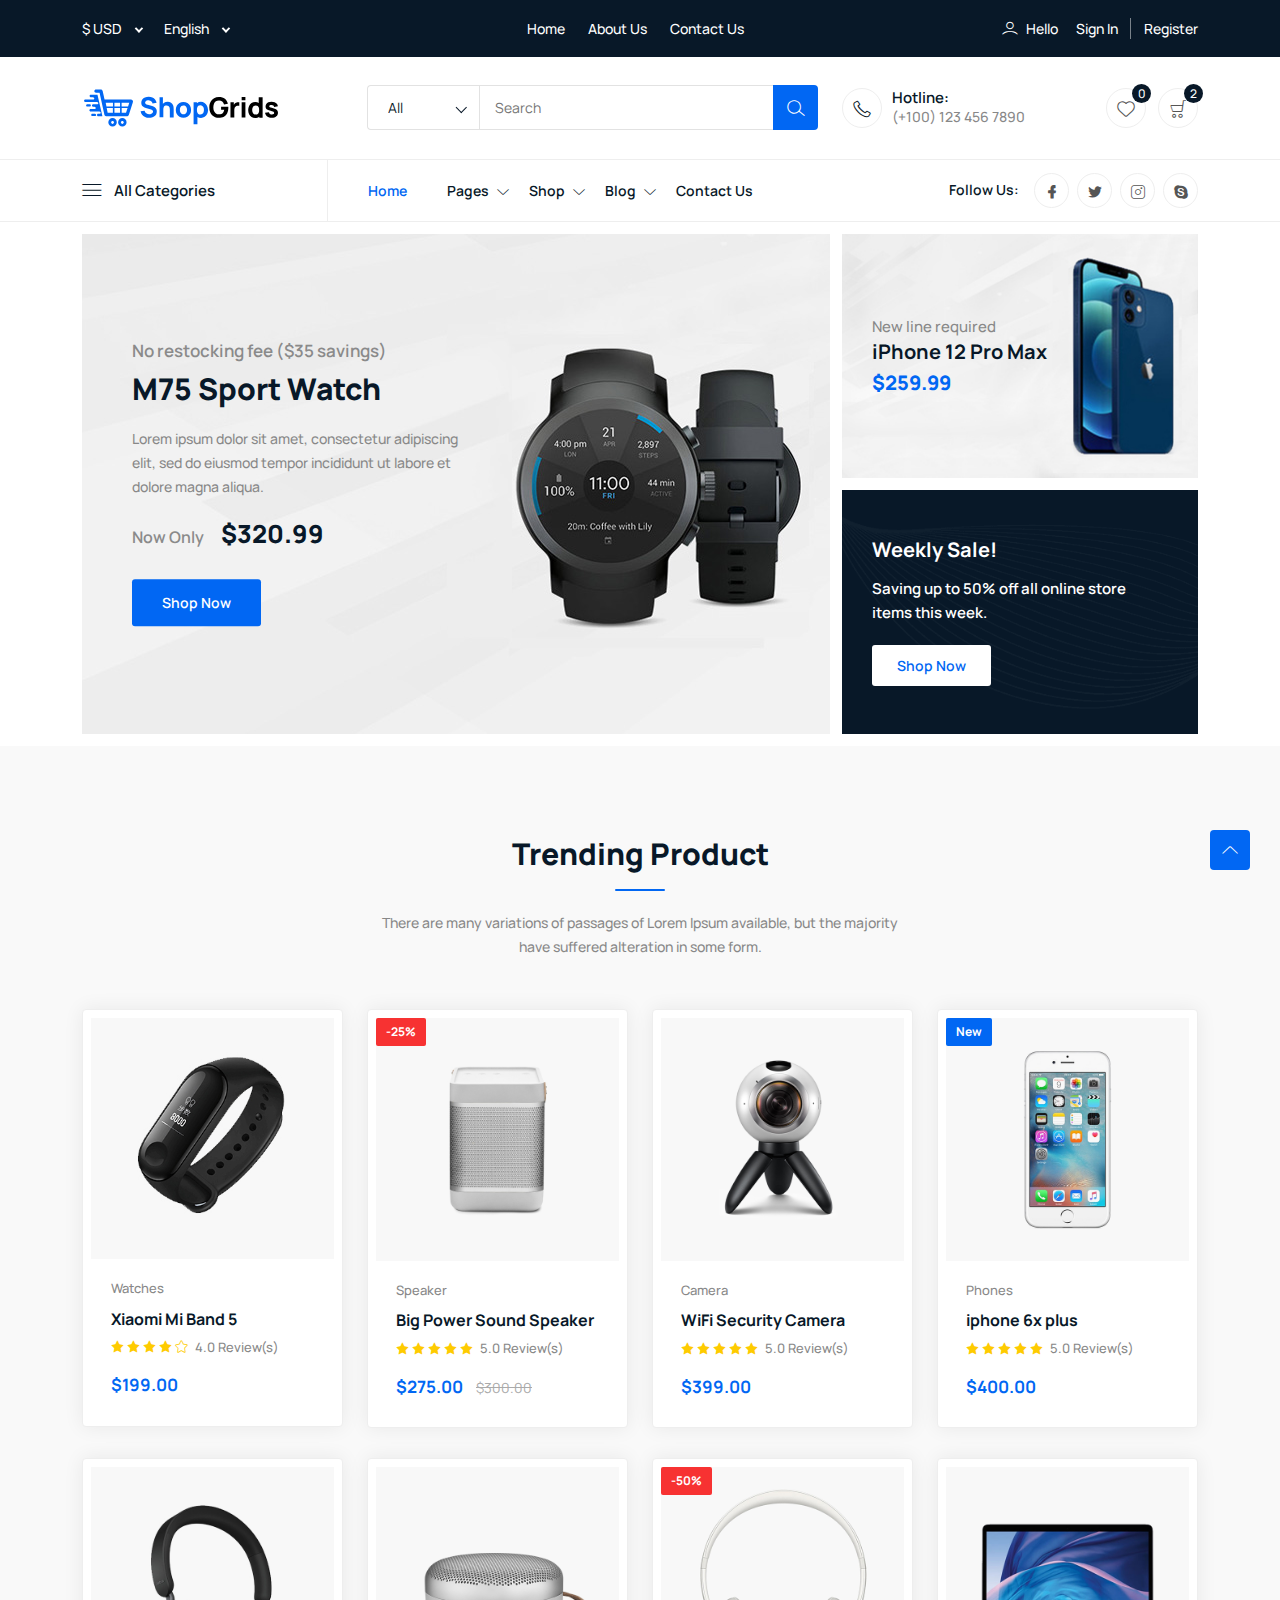
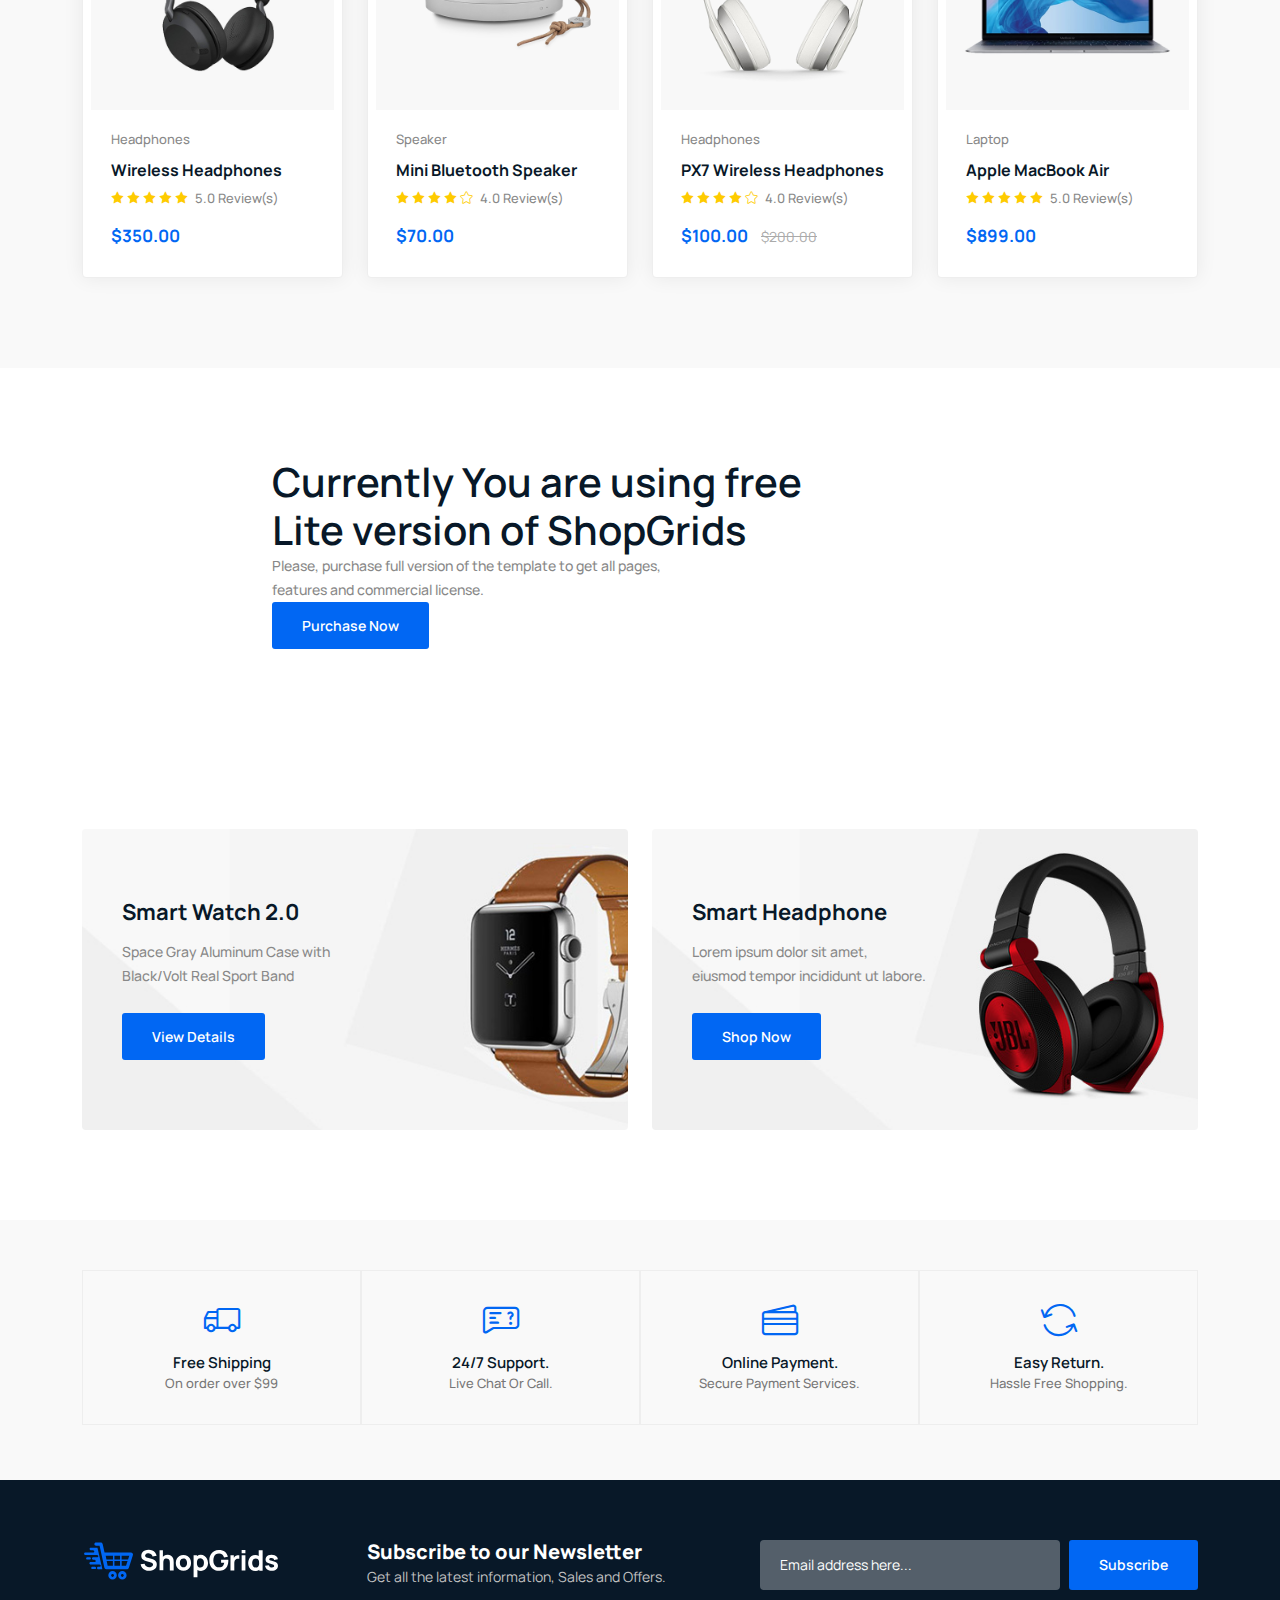
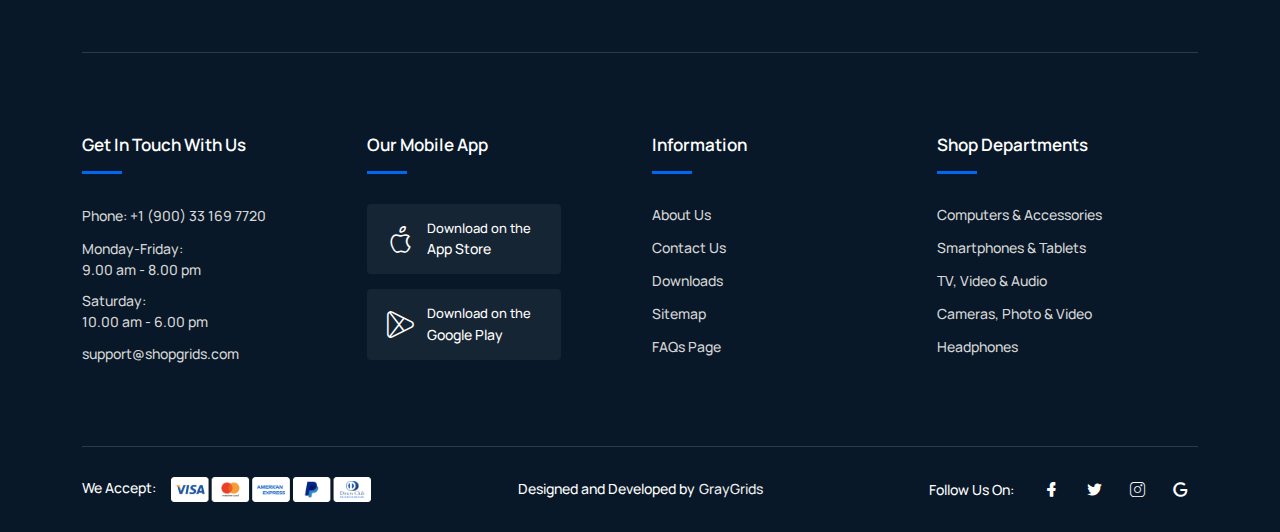
==== index.html @ 38d65729 "Initial commit" ====
<!DOCTYPE html>
<html class="no-js" lang="zxx">

<head>
    <meta charset="utf-8" />
    <meta http-equiv="x-ua-compatible" content="ie=edge" />
    <title>ShopGrids - Bootstrap 5 eCommerce HTML Template.</title>
    <meta name="description" content="" />
    <meta name="viewport" content="width=device-width, initial-scale=1" />
    <link rel="shortcut icon" type="image/x-icon" href="assets/images/favicon.svg" />

    <!-- ========================= CSS here ========================= -->
    <link rel="stylesheet" href="assets/css/bootstrap.min.css" />
    <link rel="stylesheet" href="assets/css/LineIcons.3.0.css" />
    <link rel="stylesheet" href="assets/css/tiny-slider.css" />
    <link rel="stylesheet" href="assets/css/glightbox.min.css" />
    <link rel="stylesheet" href="assets/css/main.css" />

</head>

<body>
    <!--[if lte IE 9]>
      <p class="browserupgrade">
        You are using an <strong>outdated</strong> browser. Please
        <a href="https://browsehappy.com/">upgrade your browser</a> to improve
        your experience and security.
      </p>
    <![endif]-->

    <!-- Preloader -->
    <div class="preloader">
        <div class="preloader-inner">
            <div class="preloader-icon">
                <span></span>
                <span></span>
            </div>
        </div>
    </div>
    <!-- /End Preloader -->

    <!-- Start Header Area -->
    <header class="header navbar-area">
        <!-- Start Topbar -->
        <div class="topbar">
            <div class="container">
                <div class="row align-items-center">
                    <div class="col-lg-4 col-md-4 col-12">
                        <div class="top-left">
                            <ul class="menu-top-link">
                                <li>
                                    <div class="select-position">
                                        <select id="select4">
                                            <option value="0" selected>$ USD</option>
                                            <option value="1">€ EURO</option>
                                            <option value="2">$ CAD</option>
                                            <option value="3">₹ INR</option>
                                            <option value="4">¥ CNY</option>
                                            <option value="5">৳ BDT</option>
                                        </select>
                                    </div>
                                </li>
                                <li>
                                    <div class="select-position">
                                        <select id="select5">
                                            <option value="0" selected>English</option>
                                            <option value="1">Español</option>
                                            <option value="2">Filipino</option>
                                            <option value="3">Français</option>
                                            <option value="4">العربية</option>
                                            <option value="5">हिन्दी</option>
                                            <option value="6">বাংলা</option>
                                        </select>
                                    </div>
                                </li>
                            </ul>
                        </div>
                    </div>
                    <div class="col-lg-4 col-md-4 col-12">
                        <div class="top-middle">
                            <ul class="useful-links">
                                <li><a href="index.html">Home</a></li>
                                <li><a href="about-us.html">About Us</a></li>
                                <li><a href="contact.html">Contact Us</a></li>
                            </ul>
                        </div>
                    </div>
                    <div class="col-lg-4 col-md-4 col-12">
                        <div class="top-end">
                            <div class="user">
                                <i class="lni lni-user"></i>
                                Hello
                            </div>
                            <ul class="user-login">
                                <li>
                                    <a href="login.html">Sign In</a>
                                </li>
                                <li>
                                    <a href="register.html">Register</a>
                                </li>
                            </ul>
                        </div>
                    </div>
                </div>
            </div>
        </div>
        <!-- End Topbar -->
        <!-- Start Header Middle -->
        <div class="header-middle">
            <div class="container">
                <div class="row align-items-center">
                    <div class="col-lg-3 col-md-3 col-7">
                        <!-- Start Header Logo -->
                        <a class="navbar-brand" href="index.html">
                            <img src="assets/images/logo/logo.svg" alt="Logo">
                        </a>
                        <!-- End Header Logo -->
                    </div>
                    <div class="col-lg-5 col-md-7 d-xs-none">
                        <!-- Start Main Menu Search -->
                        <div class="main-menu-search">
                            <!-- navbar search start -->
                            <div class="navbar-search search-style-5">
                                <div class="search-select">
                                    <div class="select-position">
                                        <select id="select1">
                                            <option selected>All</option>
                                            <option value="1">option 01</option>
                                            <option value="2">option 02</option>
                                            <option value="3">option 03</option>
                                            <option value="4">option 04</option>
                                            <option value="5">option 05</option>
                                        </select>
                                    </div>
                                </div>
                                <div class="search-input">
                                    <input type="text" placeholder="Search">
                                </div>
                                <div class="search-btn">
                                    <button><i class="lni lni-search-alt"></i></button>
                                </div>
                            </div>
                            <!-- navbar search Ends -->
                        </div>
                        <!-- End Main Menu Search -->
                    </div>
                    <div class="col-lg-4 col-md-2 col-5">
                        <div class="middle-right-area">
                            <div class="nav-hotline">
                                <i class="lni lni-phone"></i>
                                <h3>Hotline:
                                    <span>(+100) 123 456 7890</span>
                                </h3>
                            </div>
                            <div class="navbar-cart">
                                <div class="wishlist">
                                    <a href="javascript:void(0)">
                                        <i class="lni lni-heart"></i>
                                        <span class="total-items">0</span>
                                    </a>
                                </div>
                                <div class="cart-items">
                                    <a href="javascript:void(0)" class="main-btn">
                                        <i class="lni lni-cart"></i>
                                        <span class="total-items">2</span>
                                    </a>
                                    <!-- Shopping Item -->
                                    <div class="shopping-item">
                                        <div class="dropdown-cart-header">
                                            <span>2 Items</span>
                                            <a href="cart.html">View Cart</a>
                                        </div>
                                        <ul class="shopping-list">
                                            <li>
                                                <a href="javascript:void(0)" class="remove" title="Remove this item"><i
                                                        class="lni lni-close"></i></a>
                                                <div class="cart-img-head">
                                                    <a class="cart-img" href="product-details.html"><img
                                                            src="assets/images/header/cart-items/item1.jpg" alt="#"></a>
                                                </div>

                                                <div class="content">
                                                    <h4><a href="product-details.html">
                                                            Apple Watch Series 6</a></h4>
                                                    <p class="quantity">1x - <span class="amount">$99.00</span></p>
                                                </div>
                                            </li>
                                            <li>
                                                <a href="javascript:void(0)" class="remove" title="Remove this item"><i
                                                        class="lni lni-close"></i></a>
                                                <div class="cart-img-head">
                                                    <a class="cart-img" href="product-details.html"><img
                                                            src="assets/images/header/cart-items/item2.jpg" alt="#"></a>
                                                </div>
                                                <div class="content">
                                                    <h4><a href="product-details.html">Wi-Fi Smart Camera</a></h4>
                                                    <p class="quantity">1x - <span class="amount">$35.00</span></p>
                                                </div>
                                            </li>
                                        </ul>
                                        <div class="bottom">
                                            <div class="total">
                                                <span>Total</span>
                                                <span class="total-amount">$134.00</span>
                                            </div>
                                            <div class="button">
                                                <a href="checkout.html" class="btn animate">Checkout</a>
                                            </div>
                                        </div>
                                    </div>
                                    <!--/ End Shopping Item -->
                                </div>
                            </div>
                        </div>
                    </div>
                </div>
            </div>
        </div>
        <!-- End Header Middle -->
        <!-- Start Header Bottom -->
        <div class="container">
            <div class="row align-items-center">
                <div class="col-lg-8 col-md-6 col-12">
                    <div class="nav-inner">
                        <!-- Start Mega Category Menu -->
                        <div class="mega-category-menu">
                            <span class="cat-button"><i class="lni lni-menu"></i>All Categories</span>
                            <ul class="sub-category">
                                <li><a href="product-grids.html">Electronics <i class="lni lni-chevron-right"></i></a>
                                    <ul class="inner-sub-category">
                                        <li><a href="product-grids.html">Digital Cameras</a></li>
                                        <li><a href="product-grids.html">Camcorders</a></li>
                                        <li><a href="product-grids.html">Camera Drones</a></li>
                                        <li><a href="product-grids.html">Smart Watches</a></li>
                                        <li><a href="product-grids.html">Headphones</a></li>
                                        <li><a href="product-grids.html">MP3 Players</a></li>
                                        <li><a href="product-grids.html">Microphones</a></li>
                                        <li><a href="product-grids.html">Chargers</a></li>
                                        <li><a href="product-grids.html">Batteries</a></li>
                                        <li><a href="product-grids.html">Cables & Adapters</a></li>
                                    </ul>
                                </li>
                                <li><a href="product-grids.html">accessories</a></li>
                                <li><a href="product-grids.html">Televisions</a></li>
                                <li><a href="product-grids.html">best selling</a></li>
                                <li><a href="product-grids.html">top 100 offer</a></li>
                                <li><a href="product-grids.html">sunglass</a></li>
                                <li><a href="product-grids.html">watch</a></li>
                                <li><a href="product-grids.html">man’s product</a></li>
                                <li><a href="product-grids.html">Home Audio & Theater</a></li>
                                <li><a href="product-grids.html">Computers & Tablets </a></li>
                                <li><a href="product-grids.html">Video Games </a></li>
                                <li><a href="product-grids.html">Home Appliances </a></li>
                            </ul>
                        </div>
                        <!-- End Mega Category Menu -->
                        <!-- Start Navbar -->
                        <nav class="navbar navbar-expand-lg">
                            <button class="navbar-toggler mobile-menu-btn" type="button" data-bs-toggle="collapse"
                                data-bs-target="#navbarSupportedContent" aria-controls="navbarSupportedContent"
                                aria-expanded="false" aria-label="Toggle navigation">
                                <span class="toggler-icon"></span>
                                <span class="toggler-icon"></span>
                                <span class="toggler-icon"></span>
                            </button>
                            <div class="collapse navbar-collapse sub-menu-bar" id="navbarSupportedContent">
                                <ul id="nav" class="navbar-nav ms-auto">
                                    <li class="nav-item">
                                        <a href="index.html" class="active" aria-label="Toggle navigation">Home</a>
                                    </li>
                                    <li class="nav-item">
                                        <a class="dd-menu collapsed" href="javascript:void(0)" data-bs-toggle="collapse"
                                            data-bs-target="#submenu-1-2" aria-controls="navbarSupportedContent"
                                            aria-expanded="false" aria-label="Toggle navigation">Pages</a>
                                        <ul class="sub-menu collapse" id="submenu-1-2">
                                            <li class="nav-item"><a href="about-us.html">About Us</a></li>
                                            <li class="nav-item"><a href="faq.html">Faq</a></li>
                                            <li class="nav-item"><a href="login.html">Login</a></li>
                                            <li class="nav-item"><a href="register.html">Register</a></li>
                                            <li class="nav-item"><a href="mail-success.html">Mail Success</a></li>
                                            <li class="nav-item"><a href="404.html">404 Error</a></li>
                                        </ul>
                                    </li>
                                    <li class="nav-item">
                                        <a class="dd-menu collapsed" href="javascript:void(0)" data-bs-toggle="collapse"
                                            data-bs-target="#submenu-1-3" aria-controls="navbarSupportedContent"
                                            aria-expanded="false" aria-label="Toggle navigation">Shop</a>
                                        <ul class="sub-menu collapse" id="submenu-1-3">
                                            <li class="nav-item"><a href="product-grids.html">Shop Grid</a></li>
                                            <li class="nav-item"><a href="product-list.html">Shop List</a></li>
                                            <li class="nav-item"><a href="product-details.html">shop Single</a></li>
                                            <li class="nav-item"><a href="cart.html">Cart</a></li>
                                            <li class="nav-item"><a href="checkout.html">Checkout</a></li>
                                        </ul>
                                    </li>
                                    <li class="nav-item">
                                        <a class="dd-menu collapsed" href="javascript:void(0)" data-bs-toggle="collapse"
                                            data-bs-target="#submenu-1-4" aria-controls="navbarSupportedContent"
                                            aria-expanded="false" aria-label="Toggle navigation">Blog</a>
                                        <ul class="sub-menu collapse" id="submenu-1-4">
                                            <li class="nav-item"><a href="blog-grid-sidebar.html">Blog Grid Sidebar</a>
                                            </li>
                                            <li class="nav-item"><a href="blog-single.html">Blog Single</a></li>
                                            <li class="nav-item"><a href="blog-single-sidebar.html">Blog Single
                                                    Sibebar</a></li>
                                        </ul>
                                    </li>
                                    <li class="nav-item">
                                        <a href="contact.html" aria-label="Toggle navigation">Contact Us</a>
                                    </li>
                                </ul>
                            </div> <!-- navbar collapse -->
                        </nav>
                        <!-- End Navbar -->
                    </div>
                </div>
                <div class="col-lg-4 col-md-6 col-12">
                    <!-- Start Nav Social -->
                    <div class="nav-social">
                        <h5 class="title">Follow Us:</h5>
                        <ul>
                            <li>
                                <a href="javascript:void(0)"><i class="lni lni-facebook-filled"></i></a>
                            </li>
                            <li>
                                <a href="javascript:void(0)"><i class="lni lni-twitter-original"></i></a>
                            </li>
                            <li>
                                <a href="javascript:void(0)"><i class="lni lni-instagram"></i></a>
                            </li>
                            <li>
                                <a href="javascript:void(0)"><i class="lni lni-skype"></i></a>
                            </li>
                        </ul>
                    </div>
                    <!-- End Nav Social -->
                </div>
            </div>
        </div>
        <!-- End Header Bottom -->
    </header>
    <!-- End Header Area -->

    <!-- Start Hero Area -->
    <section class="hero-area">
        <div class="container">
            <div class="row">
                <div class="col-lg-8 col-12 custom-padding-right">
                    <div class="slider-head">
                        <!-- Start Hero Slider -->
                        <div class="hero-slider">
                            <!-- Start Single Slider -->
                            <div class="single-slider"
                                style="background-image: url(assets/images/hero/slider-bg1.jpg);">
                                <div class="content">
                                    <h2><span>No restocking fee ($35 savings)</span>
                                        M75 Sport Watch
                                    </h2>
                                    <p>Lorem ipsum dolor sit amet, consectetur adipiscing elit, sed do eiusmod tempor
                                        incididunt ut labore et dolore magna aliqua.</p>
                                    <h3><span>Now Only</span> $320.99</h3>
                                    <div class="button">
                                        <a href="product-grids.html" class="btn">Shop Now</a>
                                    </div>
                                </div>
                            </div>
                            <!-- End Single Slider -->
                            <!-- Start Single Slider -->
                            <div class="single-slider"
                                style="background-image: url(assets/images/hero/slider-bg2.jpg);">
                                <div class="content">
                                    <h2><span>Big Sale Offer</span>
                                        Get the Best Deal on CCTV Camera
                                    </h2>
                                    <p>Lorem ipsum dolor sit amet, consectetur adipiscing elit, sed do eiusmod tempor
                                        incididunt ut labore et dolore magna aliqua.</p>
                                    <h3><span>Combo Only:</span> $590.00</h3>
                                    <div class="button">
                                        <a href="product-grids.html" class="btn">Shop Now</a>
                                    </div>
                                </div>
                            </div>
                            <!-- End Single Slider -->
                        </div>
                        <!-- End Hero Slider -->
                    </div>
                </div>
                <div class="col-lg-4 col-12">
                    <div class="row">
                        <div class="col-lg-12 col-md-6 col-12 md-custom-padding">
                            <!-- Start Small Banner -->
                            <div class="hero-small-banner"
                                style="background-image: url('assets/images/hero/slider-bnr.jpg');">
                                <div class="content">
                                    <h2>
                                        <span>New line required</span>
                                        iPhone 12 Pro Max
                                    </h2>
                                    <h3>$259.99</h3>
                                </div>
                            </div>
                            <!-- End Small Banner -->
                        </div>
                        <div class="col-lg-12 col-md-6 col-12">
                            <!-- Start Small Banner -->
                            <div class="hero-small-banner style2">
                                <div class="content">
                                    <h2>Weekly Sale!</h2>
                                    <p>Saving up to 50% off all online store items this week.</p>
                                    <div class="button">
                                        <a class="btn" href="product-grids.html">Shop Now</a>
                                    </div>
                                </div>
                            </div>
                            <!-- Start Small Banner -->
                        </div>
                    </div>
                </div>
            </div>
        </div>
    </section>
    <!-- End Hero Area -->

    <!-- Start Trending Product Area -->
    <section class="trending-product section" style="margin-top: 12px;">
        <div class="container">
            <div class="row">
                <div class="col-12">
                    <div class="section-title">
                        <h2>Trending Product</h2>
                        <p>There are many variations of passages of Lorem Ipsum available, but the majority have
                            suffered alteration in some form.</p>
                    </div>
                </div>
            </div>
            <div class="row">
                <div class="col-lg-3 col-md-6 col-12">
                    <!-- Start Single Product -->
                    <div class="single-product">
                        <div class="product-image">
                            <img src="assets/images/products/product-1.jpg" alt="#">
                            <div class="button">
                                <a href="product-details.html" class="btn"><i class="lni lni-cart"></i> Add to Cart</a>
                            </div>
                        </div>
                        <div class="product-info">
                            <span class="category">Watches</span>
                            <h4 class="title">
                                <a href="product-grids.html">Xiaomi Mi Band 5</a>
                            </h4>
                            <ul class="review">
                                <li><i class="lni lni-star-filled"></i></li>
                                <li><i class="lni lni-star-filled"></i></li>
                                <li><i class="lni lni-star-filled"></i></li>
                                <li><i class="lni lni-star-filled"></i></li>
                                <li><i class="lni lni-star"></i></li>
                                <li><span>4.0 Review(s)</span></li>
                            </ul>
                            <div class="price">
                                <span>$199.00</span>
                            </div>
                        </div>
                    </div>
                    <!-- End Single Product -->
                </div>
                <div class="col-lg-3 col-md-6 col-12">
                    <!-- Start Single Product -->
                    <div class="single-product">
                        <div class="product-image">
                            <img src="assets/images/products/product-2.jpg" alt="#">
                            <span class="sale-tag">-25%</span>
                            <div class="button">
                                <a href="product-details.html" class="btn"><i class="lni lni-cart"></i> Add to Cart</a>
                            </div>
                        </div>
                        <div class="product-info">
                            <span class="category">Speaker</span>
                            <h4 class="title">
                                <a href="product-grids.html">Big Power Sound Speaker</a>
                            </h4>
                            <ul class="review">
                                <li><i class="lni lni-star-filled"></i></li>
                                <li><i class="lni lni-star-filled"></i></li>
                                <li><i class="lni lni-star-filled"></i></li>
                                <li><i class="lni lni-star-filled"></i></li>
                                <li><i class="lni lni-star-filled"></i></li>
                                <li><span>5.0 Review(s)</span></li>
                            </ul>
                            <div class="price">
                                <span>$275.00</span>
                                <span class="discount-price">$300.00</span>
                            </div>
                        </div>
                    </div>
                    <!-- End Single Product -->
                </div>
                <div class="col-lg-3 col-md-6 col-12">
                    <!-- Start Single Product -->
                    <div class="single-product">
                        <div class="product-image">
                            <img src="assets/images/products/product-3.jpg" alt="#">
                            <div class="button">
                                <a href="product-details.html" class="btn"><i class="lni lni-cart"></i> Add to Cart</a>
                            </div>
                        </div>
                        <div class="product-info">
                            <span class="category">Camera</span>
                            <h4 class="title">
                                <a href="product-grids.html">WiFi Security Camera</a>
                            </h4>
                            <ul class="review">
                                <li><i class="lni lni-star-filled"></i></li>
                                <li><i class="lni lni-star-filled"></i></li>
                                <li><i class="lni lni-star-filled"></i></li>
                                <li><i class="lni lni-star-filled"></i></li>
                                <li><i class="lni lni-star-filled"></i></li>
                                <li><span>5.0 Review(s)</span></li>
                            </ul>
                            <div class="price">
                                <span>$399.00</span>
                            </div>
                        </div>
                    </div>
                    <!-- End Single Product -->
                </div>
                <div class="col-lg-3 col-md-6 col-12">
                    <!-- Start Single Product -->
                    <div class="single-product">
                        <div class="product-image">
                            <img src="assets/images/products/product-4.jpg" alt="#">
                            <span class="new-tag">New</span>
                            <div class="button">
                                <a href="product-details.html" class="btn"><i class="lni lni-cart"></i> Add to Cart</a>
                            </div>
                        </div>
                        <div class="product-info">
                            <span class="category">Phones</span>
                            <h4 class="title">
                                <a href="product-grids.html">iphone 6x plus</a>
                            </h4>
                            <ul class="review">
                                <li><i class="lni lni-star-filled"></i></li>
                                <li><i class="lni lni-star-filled"></i></li>
                                <li><i class="lni lni-star-filled"></i></li>
                                <li><i class="lni lni-star-filled"></i></li>
                                <li><i class="lni lni-star-filled"></i></li>
                                <li><span>5.0 Review(s)</span></li>
                            </ul>
                            <div class="price">
                                <span>$400.00</span>
                            </div>
                        </div>
                    </div>
                    <!-- End Single Product -->
                </div>
                <div class="col-lg-3 col-md-6 col-12">
                    <!-- Start Single Product -->
                    <div class="single-product">
                        <div class="product-image">
                            <img src="assets/images/products/product-5.jpg" alt="#">
                            <div class="button">
                                <a href="product-details.html" class="btn"><i class="lni lni-cart"></i> Add to Cart</a>
                            </div>
                        </div>
                        <div class="product-info">
                            <span class="category">Headphones</span>
                            <h4 class="title">
                                <a href="product-grids.html">Wireless Headphones</a>
                            </h4>
                            <ul class="review">
                                <li><i class="lni lni-star-filled"></i></li>
                                <li><i class="lni lni-star-filled"></i></li>
                                <li><i class="lni lni-star-filled"></i></li>
                                <li><i class="lni lni-star-filled"></i></li>
                                <li><i class="lni lni-star-filled"></i></li>
                                <li><span>5.0 Review(s)</span></li>
                            </ul>
                            <div class="price">
                                <span>$350.00</span>
                            </div>
                        </div>
                    </div>
                    <!-- End Single Product -->
                </div>
                <div class="col-lg-3 col-md-6 col-12">
                    <!-- Start Single Product -->
                    <div class="single-product">
                        <div class="product-image">
                            <img src="assets/images/products/product-6.jpg" alt="#">
                            <div class="button">
                                <a href="product-details.html" class="btn"><i class="lni lni-cart"></i> Add to Cart</a>
                            </div>
                        </div>
                        <div class="product-info">
                            <span class="category">Speaker</span>
                            <h4 class="title">
                                <a href="product-grids.html">Mini Bluetooth Speaker</a>
                            </h4>
                            <ul class="review">
                                <li><i class="lni lni-star-filled"></i></li>
                                <li><i class="lni lni-star-filled"></i></li>
                                <li><i class="lni lni-star-filled"></i></li>
                                <li><i class="lni lni-star-filled"></i></li>
                                <li><i class="lni lni-star"></i></li>
                                <li><span>4.0 Review(s)</span></li>
                            </ul>
                            <div class="price">
                                <span>$70.00</span>
                            </div>
                        </div>
                    </div>
                    <!-- End Single Product -->
                </div>
                <div class="col-lg-3 col-md-6 col-12">
                    <!-- Start Single Product -->
                    <div class="single-product">
                        <div class="product-image">
                            <img src="assets/images/products/product-7.jpg" alt="#">
                            <span class="sale-tag">-50%</span>
                            <div class="button">
                                <a href="product-details.html" class="btn"><i class="lni lni-cart"></i> Add to Cart</a>
                            </div>
                        </div>
                        <div class="product-info">
                            <span class="category">Headphones</span>
                            <h4 class="title">
                                <a href="product-grids.html">PX7 Wireless Headphones</a>
                            </h4>
                            <ul class="review">
                                <li><i class="lni lni-star-filled"></i></li>
                                <li><i class="lni lni-star-filled"></i></li>
                                <li><i class="lni lni-star-filled"></i></li>
                                <li><i class="lni lni-star-filled"></i></li>
                                <li><i class="lni lni-star"></i></li>
                                <li><span>4.0 Review(s)</span></li>
                            </ul>
                            <div class="price">
                                <span>$100.00</span>
                                <span class="discount-price">$200.00</span>
                            </div>
                        </div>
                    </div>
                    <!-- End Single Product -->
                </div>
                <div class="col-lg-3 col-md-6 col-12">
                    <!-- Start Single Product -->
                    <div class="single-product">
                        <div class="product-image">
                            <img src="assets/images/products/product-8.jpg" alt="#">
                            <div class="button">
                                <a href="product-details.html" class="btn"><i class="lni lni-cart"></i> Add to Cart</a>
                            </div>
                        </div>
                        <div class="product-info">
                            <span class="category">Laptop</span>
                            <h4 class="title">
                                <a href="product-grids.html">Apple MacBook Air</a>
                            </h4>
                            <ul class="review">
                                <li><i class="lni lni-star-filled"></i></li>
                                <li><i class="lni lni-star-filled"></i></li>
                                <li><i class="lni lni-star-filled"></i></li>
                                <li><i class="lni lni-star-filled"></i></li>
                                <li><i class="lni lni-star-filled"></i></li>
                                <li><span>5.0 Review(s)</span></li>
                            </ul>
                            <div class="price">
                                <span>$899.00</span>
                            </div>
                        </div>
                    </div>
                    <!-- End Single Product -->
                </div>
            </div>
        </div>
    </section>
    <!-- End Trending Product Area -->

    <!-- Start Call Action Area -->
    <section class="call-action section">
        <div class="container">
            <div class="row ">
                <div class="col-lg-8 offset-lg-2 col-12">
                    <div class="inner">
                        <div class="content">
                            <h2 class="wow fadeInUp" data-wow-delay=".4s">Currently You are using free<br>
                                Lite version of ShopGrids</h2>
                            <p class="wow fadeInUp" data-wow-delay=".6s">Please, purchase full version of the template
                                to get all pages,<br> features and commercial license.</p>
                            <div class="button wow fadeInUp" data-wow-delay=".8s">
                                <a href="javascript:void(0)" class="btn">Purchase Now</a>
                            </div>
                        </div>
                    </div>
                </div>
            </div>
        </div>
    </section>
    <!-- End Call Action Area -->

    <!-- Start Banner Area -->
    <section class="banner section">
        <div class="container">
            <div class="row">
                <div class="col-lg-6 col-md-6 col-12">
                    <div class="single-banner" style="background-image:url('assets/images/banner/banner-1-bg.jpg')">
                        <div class="content">
                            <h2>Smart Watch 2.0</h2>
                            <p>Space Gray Aluminum Case with <br>Black/Volt Real Sport Band </p>
                            <div class="button">
                                <a href="product-grids.html" class="btn">View Details</a>
                            </div>
                        </div>
                    </div>
                </div>
                <div class="col-lg-6 col-md-6 col-12">
                    <div class="single-banner custom-responsive-margin"
                        style="background-image:url('assets/images/banner/banner-2-bg.jpg')">
                        <div class="content">
                            <h2>Smart Headphone</h2>
                            <p>Lorem ipsum dolor sit amet, <br>eiusmod tempor
                                incididunt ut labore.</p>
                            <div class="button">
                                <a href="product-grids.html" class="btn">Shop Now</a>
                            </div>
                        </div>
                    </div>
                </div>
            </div>
        </div>
    </section>
    <!-- End Banner Area -->

    <!-- Start Shipping Info -->
    <section class="shipping-info">
        <div class="container">
            <ul>
                <!-- Free Shipping -->
                <li>
                    <div class="media-icon">
                        <i class="lni lni-delivery"></i>
                    </div>
                    <div class="media-body">
                        <h5>Free Shipping</h5>
                        <span>On order over $99</span>
                    </div>
                </li>
                <!-- Money Return -->
                <li>
                    <div class="media-icon">
                        <i class="lni lni-support"></i>
                    </div>
                    <div class="media-body">
                        <h5>24/7 Support.</h5>
                        <span>Live Chat Or Call.</span>
                    </div>
                </li>
                <!-- Support 24/7 -->
                <li>
                    <div class="media-icon">
                        <i class="lni lni-credit-cards"></i>
                    </div>
                    <div class="media-body">
                        <h5>Online Payment.</h5>
                        <span>Secure Payment Services.</span>
                    </div>
                </li>
                <!-- Safe Payment -->
                <li>
                    <div class="media-icon">
                        <i class="lni lni-reload"></i>
                    </div>
                    <div class="media-body">
                        <h5>Easy Return.</h5>
                        <span>Hassle Free Shopping.</span>
                    </div>
                </li>
            </ul>
        </div>
    </section>
    <!-- End Shipping Info -->

    <!-- Start Footer Area -->
    <footer class="footer">
        <!-- Start Footer Top -->
        <div class="footer-top">
            <div class="container">
                <div class="inner-content">
                    <div class="row">
                        <div class="col-lg-3 col-md-4 col-12">
                            <div class="footer-logo">
                                <a href="index.html">
                                    <img src="assets/images/logo/white-logo.svg" alt="#">
                                </a>
                            </div>
                        </div>
                        <div class="col-lg-9 col-md-8 col-12">
                            <div class="footer-newsletter">
                                <h4 class="title">
                                    Subscribe to our Newsletter
                                    <span>Get all the latest information, Sales and Offers.</span>
                                </h4>
                                <div class="newsletter-form-head">
                                    <form action="#" method="get" target="_blank" class="newsletter-form">
                                        <input name="EMAIL" placeholder="Email address here..." type="email">
                                        <div class="button">
                                            <button class="btn">Subscribe<span class="dir-part"></span></button>
                                        </div>
                                    </form>
                                </div>
                            </div>
                        </div>
                    </div>
                </div>
            </div>
        </div>
        <!-- End Footer Top -->
        <!-- Start Footer Middle -->
        <div class="footer-middle">
            <div class="container">
                <div class="bottom-inner">
                    <div class="row">
                        <div class="col-lg-3 col-md-6 col-12">
                            <!-- Single Widget -->
                            <div class="single-footer f-contact">
                                <h3>Get In Touch With Us</h3>
                                <p class="phone">Phone: +1 (900) 33 169 7720</p>
                                <ul>
                                    <li><span>Monday-Friday: </span> 9.00 am - 8.00 pm</li>
                                    <li><span>Saturday: </span> 10.00 am - 6.00 pm</li>
                                </ul>
                                <p class="mail">
                                    <a href="mailto:support@shopgrids.com">support@shopgrids.com</a>
                                </p>
                            </div>
                            <!-- End Single Widget -->
                        </div>
                        <div class="col-lg-3 col-md-6 col-12">
                            <!-- Single Widget -->
                            <div class="single-footer our-app">
                                <h3>Our Mobile App</h3>
                                <ul class="app-btn">
                                    <li>
                                        <a href="javascript:void(0)">
                                            <i class="lni lni-apple"></i>
                                            <span class="small-title">Download on the</span>
                                            <span class="big-title">App Store</span>
                                        </a>
                                    </li>
                                    <li>
                                        <a href="javascript:void(0)">
                                            <i class="lni lni-play-store"></i>
                                            <span class="small-title">Download on the</span>
                                            <span class="big-title">Google Play</span>
                                        </a>
                                    </li>
                                </ul>
                            </div>
                            <!-- End Single Widget -->
                        </div>
                        <div class="col-lg-3 col-md-6 col-12">
                            <!-- Single Widget -->
                            <div class="single-footer f-link">
                                <h3>Information</h3>
                                <ul>
                                    <li><a href="javascript:void(0)">About Us</a></li>
                                    <li><a href="javascript:void(0)">Contact Us</a></li>
                                    <li><a href="javascript:void(0)">Downloads</a></li>
                                    <li><a href="javascript:void(0)">Sitemap</a></li>
                                    <li><a href="javascript:void(0)">FAQs Page</a></li>
                                </ul>
                            </div>
                            <!-- End Single Widget -->
                        </div>
                        <div class="col-lg-3 col-md-6 col-12">
                            <!-- Single Widget -->
                            <div class="single-footer f-link">
                                <h3>Shop Departments</h3>
                                <ul>
                                    <li><a href="javascript:void(0)">Computers & Accessories</a></li>
                                    <li><a href="javascript:void(0)">Smartphones & Tablets</a></li>
                                    <li><a href="javascript:void(0)">TV, Video & Audio</a></li>
                                    <li><a href="javascript:void(0)">Cameras, Photo & Video</a></li>
                                    <li><a href="javascript:void(0)">Headphones</a></li>
                                </ul>
                            </div>
                            <!-- End Single Widget -->
                        </div>
                    </div>
                </div>
            </div>
        </div>
        <!-- End Footer Middle -->
        <!-- Start Footer Bottom -->
        <div class="footer-bottom">
            <div class="container">
                <div class="inner-content">
                    <div class="row align-items-center">
                        <div class="col-lg-4 col-12">
                            <div class="payment-gateway">
                                <span>We Accept:</span>
                                <img src="assets/images/footer/credit-cards-footer.png" alt="#">
                            </div>
                        </div>
                        <div class="col-lg-4 col-12">
                            <div class="copyright">
                                <p>Designed and Developed by<a href="https://graygrids.com/" rel="nofollow"
                                        target="_blank">GrayGrids</a></p>
                            </div>
                        </div>
                        <div class="col-lg-4 col-12">
                            <ul class="socila">
                                <li>
                                    <span>Follow Us On:</span>
                                </li>
                                <li><a href="javascript:void(0)"><i class="lni lni-facebook-filled"></i></a></li>
                                <li><a href="javascript:void(0)"><i class="lni lni-twitter-original"></i></a></li>
                                <li><a href="javascript:void(0)"><i class="lni lni-instagram"></i></a></li>
                                <li><a href="javascript:void(0)"><i class="lni lni-google"></i></a></li>
                            </ul>
                        </div>
                    </div>
                </div>
            </div>
        </div>
        <!-- End Footer Bottom -->
    </footer>
    <!--/ End Footer Area -->

    <!-- ========================= scroll-top ========================= -->
    <a href="#" class="scroll-top">
        <i class="lni lni-chevron-up"></i>
    </a>

    <!-- ========================= JS here ========================= -->
    <script src="assets/js/bootstrap.min.js"></script>
    <script src="assets/js/tiny-slider.js"></script>
    <script src="assets/js/glightbox.min.js"></script>
    <script src="assets/js/main.js"></script>
    <script type="text/javascript">
        //========= Hero Slider 
        tns({
            container: '.hero-slider',
            slideBy: 'page',
            autoplay: true,
            autoplayButtonOutput: false,
            mouseDrag: true,
            gutter: 0,
            items: 1,
            nav: false,
            controls: true,
            controlsText: ['<i class="lni lni-chevron-left"></i>', '<i class="lni lni-chevron-right"></i>'],
        });

        //======== Brand Slider
        tns({
            container: '.brands-logo-carousel',
            autoplay: true,
            autoplayButtonOutput: false,
            mouseDrag: true,
            gutter: 15,
            nav: false,
            controls: false,
            responsive: {
                0: {
                    items: 1,
                },
                540: {
                    items: 3,
                },
                768: {
                    items: 5,
                },
                992: {
                    items: 6,
                }
            }
        });
    </script>
</body>

</html>
---- assets/css/tiny-slider.css ----
.tns-outer{padding:0!important}.tns-outer [hidden]{display:none!important}.tns-outer [aria-controls],.tns-outer [data-action]{cursor:pointer}.tns-slider{-webkit-transition:all 0s;-moz-transition:all 0s;transition:all 0s}.tns-slider>.tns-item{-webkit-box-sizing:border-box;-moz-box-sizing:border-box;box-sizing:border-box}.tns-horizontal.tns-subpixel{white-space:nowrap}.tns-horizontal.tns-subpixel>.tns-item{display:inline-block;vertical-align:top;white-space:normal}.tns-horizontal.tns-no-subpixel:after{content:'';display:table;clear:both}.tns-horizontal.tns-no-subpixel>.tns-item{float:left}.tns-horizontal.tns-carousel.tns-no-subpixel>.tns-item{margin-right:-100%}.tns-no-calc{position:relative;left:0}.tns-gallery{position:relative;left:0;min-height:1px}.tns-gallery>.tns-item{position:absolute;left:-100%;-webkit-transition:transform 0s,opacity 0s;-moz-transition:transform 0s,opacity 0s;transition:transform 0s,opacity 0s}.tns-gallery>.tns-slide-active{position:relative;left:auto!important}.tns-gallery>.tns-moving{-webkit-transition:all .25s;-moz-transition:all .25s;transition:all .25s}.tns-autowidth{display:inline-block}.tns-lazy-img{-webkit-transition:opacity .6s;-moz-transition:opacity .6s;transition:opacity .6s;opacity:.6}.tns-lazy-img.tns-complete{opacity:1}.tns-ah{-webkit-transition:height 0s;-moz-transition:height 0s;transition:height 0s}.tns-ovh{overflow:hidden}.tns-visually-hidden{position:absolute;left:-10000em}.tns-transparent{opacity:0;visibility:hidden}.tns-fadeIn{opacity:1;filter:alpha(opacity=100);z-index:0}.tns-normal,.tns-fadeOut{opacity:0;filter:alpha(opacity=0);z-index:-1}.tns-vpfix{white-space:nowrap}.tns-vpfix>div,.tns-vpfix>li{display:inline-block}.tns-t-subp2{margin:0 auto;width:310px;position:relative;height:10px;overflow:hidden}.tns-t-ct{width:2333.3333333%;width:-webkit-calc(100% * 70/3);width:-moz-calc(100% * 70/3);width:calc(100% * 70/3);position:absolute;right:0}.tns-t-ct:after{content:'';display:table;clear:both}.tns-t-ct>div{width:1.4285714%;width:-webkit-calc(100%/70);width:-moz-calc(100%/70);width:calc(100%/70);height:10px;float:left}
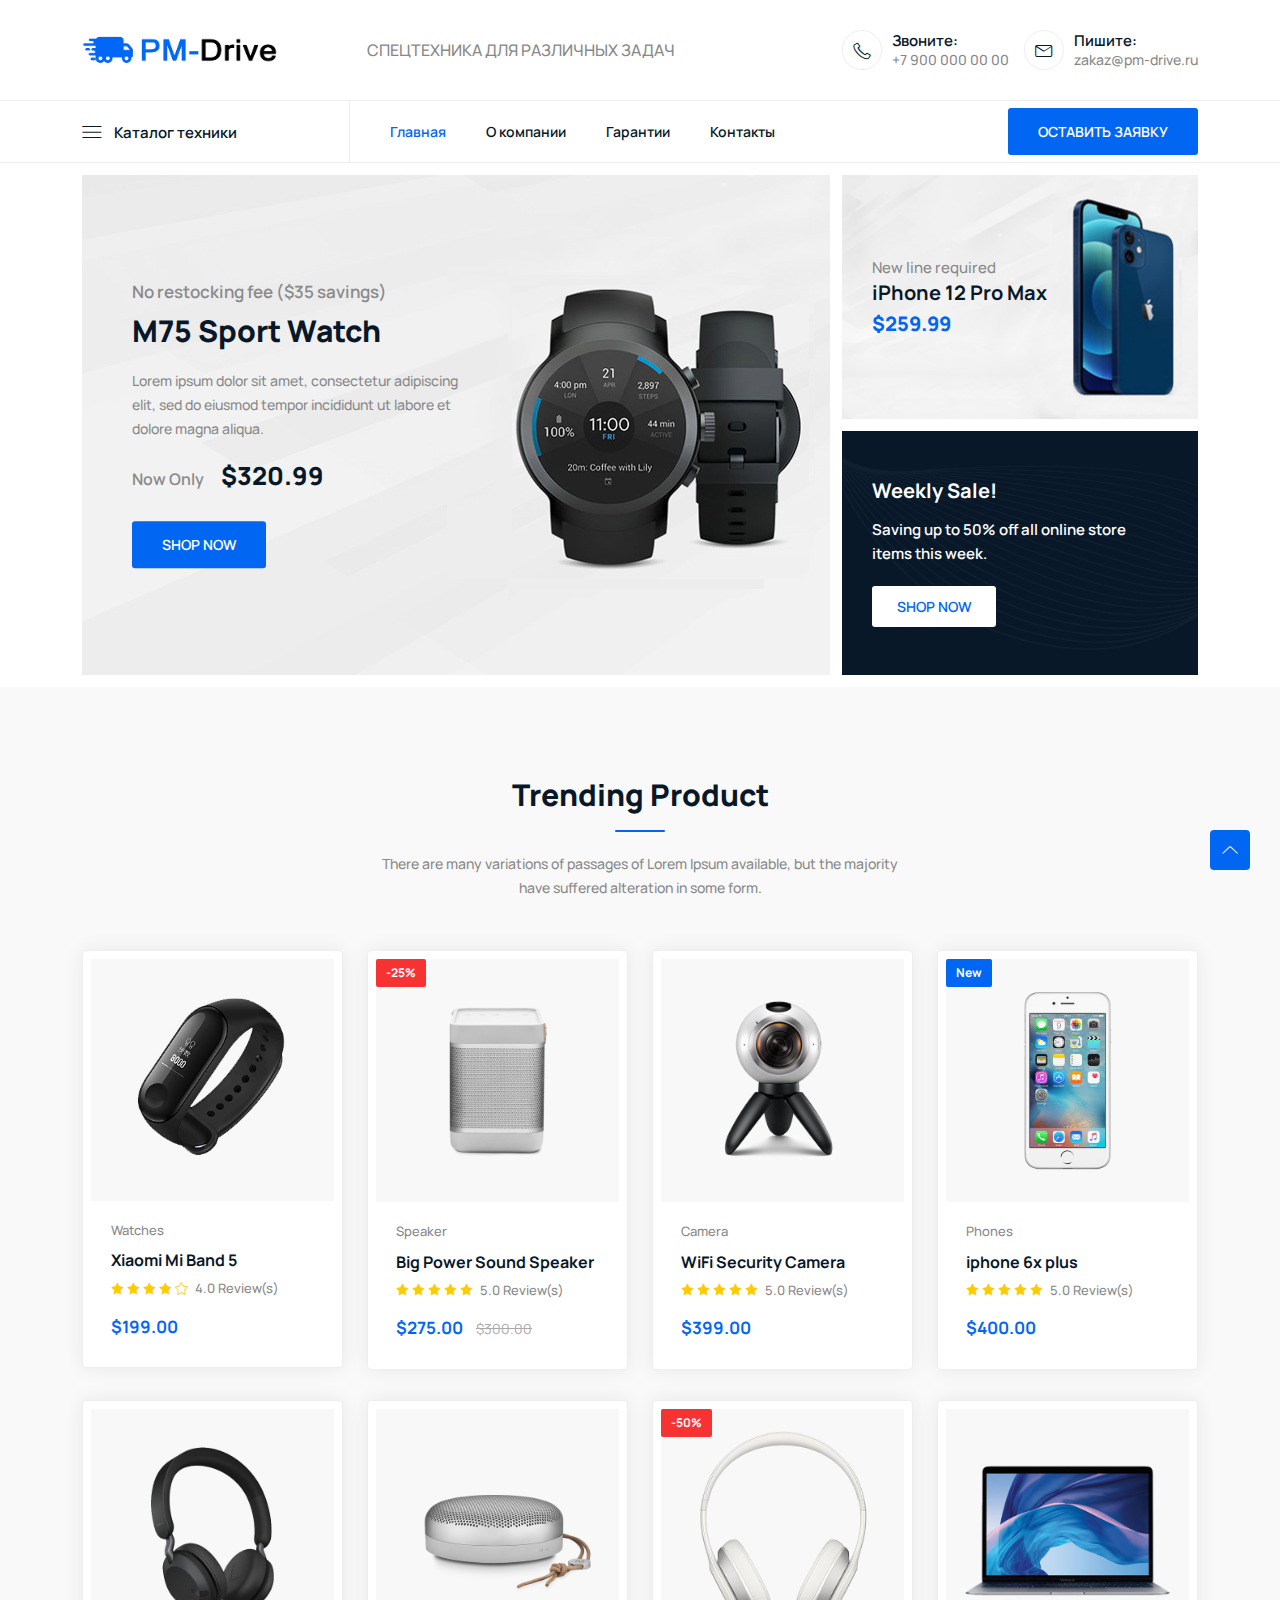
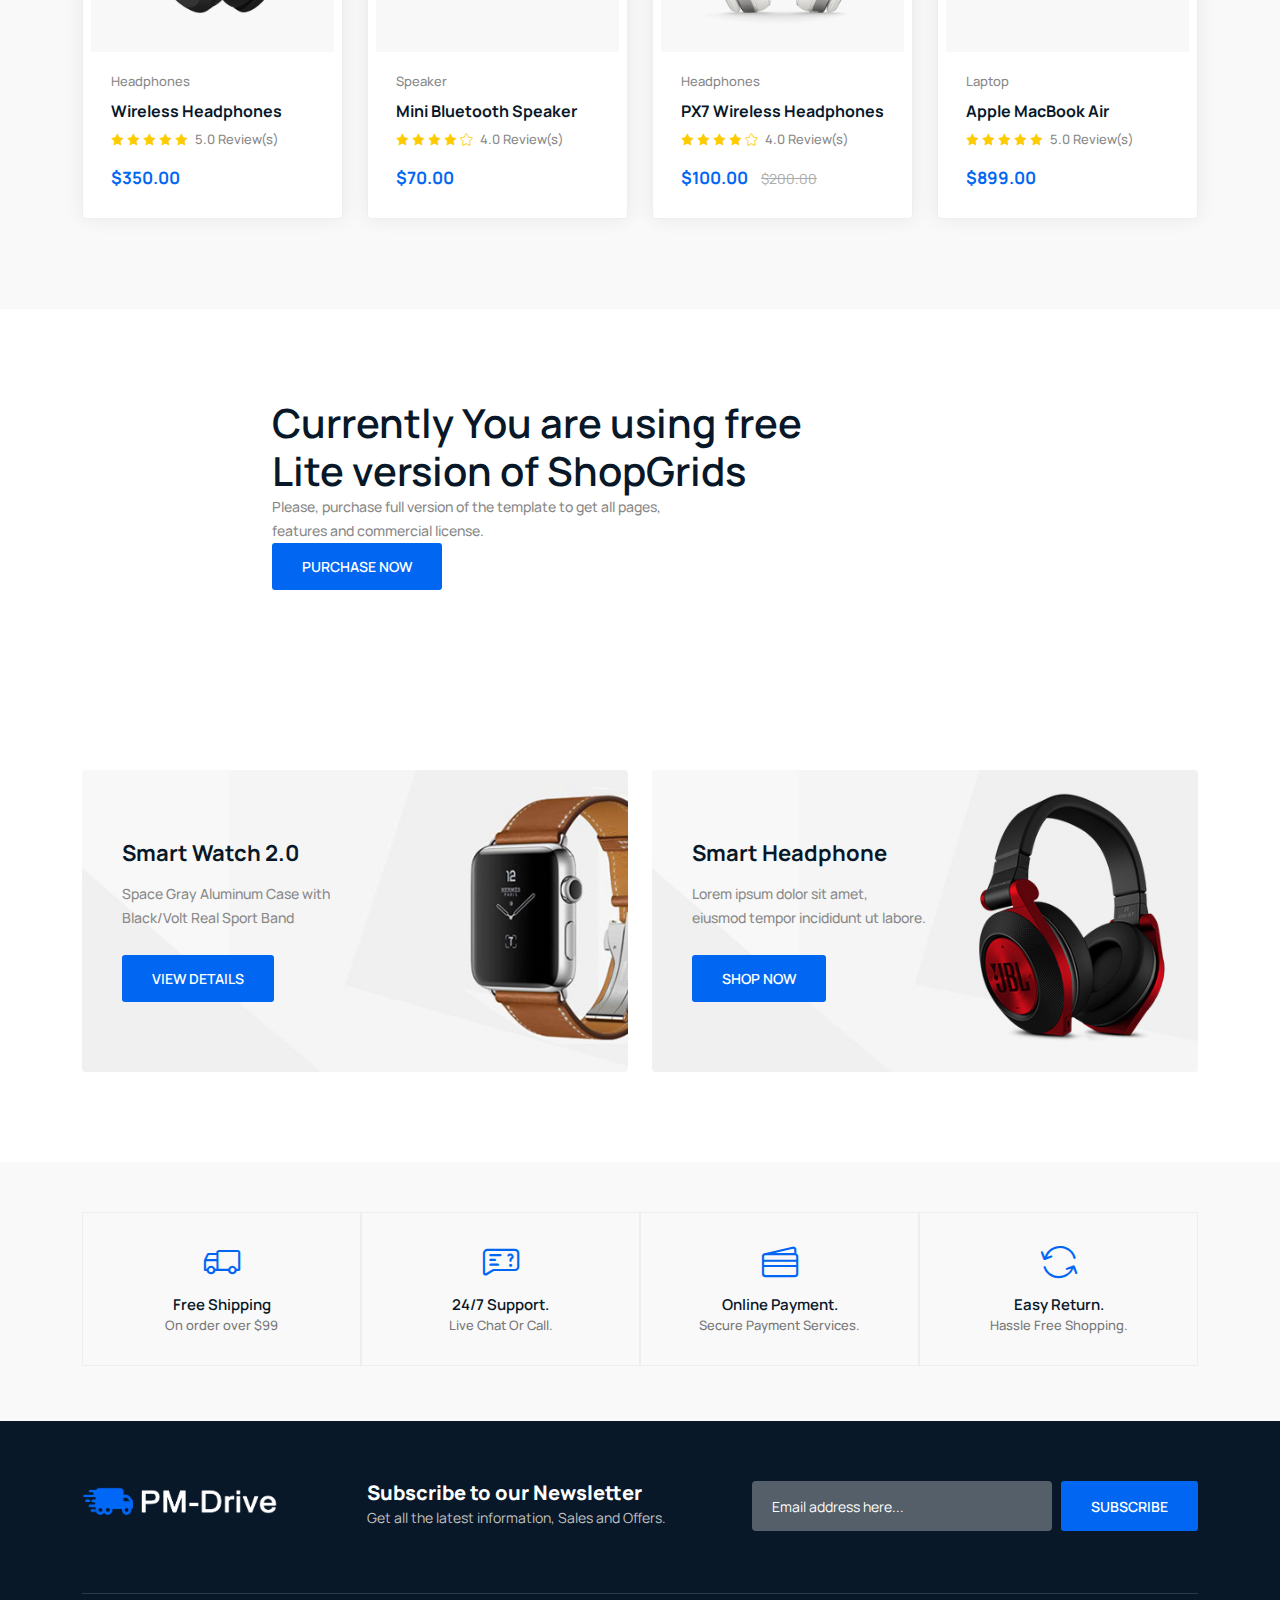
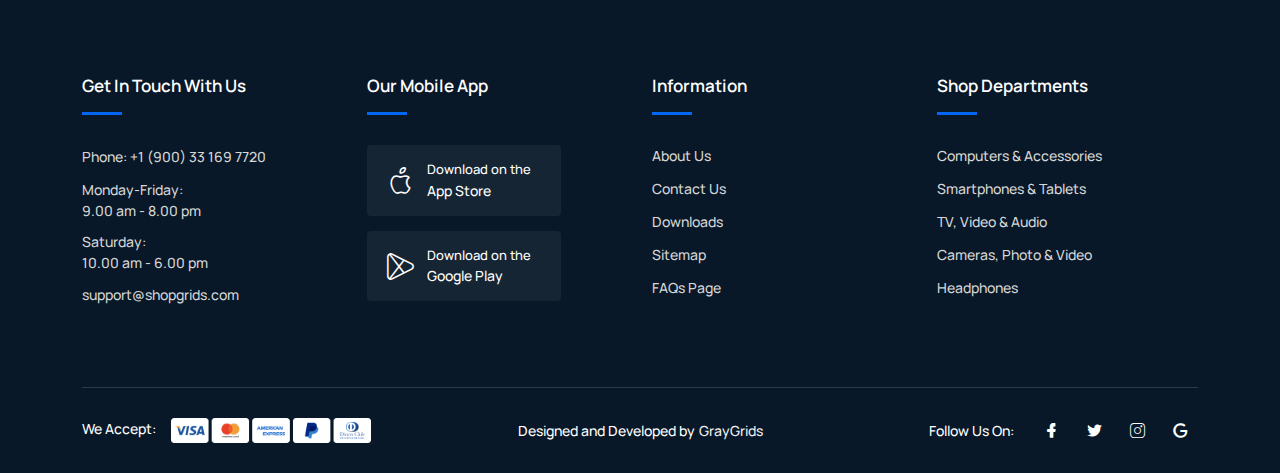
==== commit 8eb18925: "Переделал шапку с меню" ====
--- a/index.html
+++ b/index.html
@@ -40,175 +40,35 @@
 
     <!-- Start Header Area -->
     <header class="header navbar-area">
-        <!-- Start Topbar -->
-        <div class="topbar">
-            <div class="container">
-                <div class="row align-items-center">
-                    <div class="col-lg-4 col-md-4 col-12">
-                        <div class="top-left">
-                            <ul class="menu-top-link">
-                                <li>
-                                    <div class="select-position">
-                                        <select id="select4">
-                                            <option value="0" selected>$ USD</option>
-                                            <option value="1">€ EURO</option>
-                                            <option value="2">$ CAD</option>
-                                            <option value="3">₹ INR</option>
-                                            <option value="4">¥ CNY</option>
-                                            <option value="5">৳ BDT</option>
-                                        </select>
-                                    </div>
-                                </li>
-                                <li>
-                                    <div class="select-position">
-                                        <select id="select5">
-                                            <option value="0" selected>English</option>
-                                            <option value="1">Español</option>
-                                            <option value="2">Filipino</option>
-                                            <option value="3">Français</option>
-                                            <option value="4">العربية</option>
-                                            <option value="5">हिन्दी</option>
-                                            <option value="6">বাংলা</option>
-                                        </select>
-                                    </div>
-                                </li>
-                            </ul>
-                        </div>
-                    </div>
-                    <div class="col-lg-4 col-md-4 col-12">
-                        <div class="top-middle">
-                            <ul class="useful-links">
-                                <li><a href="index.html">Home</a></li>
-                                <li><a href="about-us.html">About Us</a></li>
-                                <li><a href="contact.html">Contact Us</a></li>
-                            </ul>
-                        </div>
-                    </div>
-                    <div class="col-lg-4 col-md-4 col-12">
-                        <div class="top-end">
-                            <div class="user">
-                                <i class="lni lni-user"></i>
-                                Hello
-                            </div>
-                            <ul class="user-login">
-                                <li>
-                                    <a href="login.html">Sign In</a>
-                                </li>
-                                <li>
-                                    <a href="register.html">Register</a>
-                                </li>
-                            </ul>
-                        </div>
-                    </div>
-                </div>
-            </div>
-        </div>
-        <!-- End Topbar -->
         <!-- Start Header Middle -->
         <div class="header-middle">
             <div class="container">
                 <div class="row align-items-center">
-                    <div class="col-lg-3 col-md-3 col-7">
+                    <div class="col-lg-3 col-md-5 col-12">
                         <!-- Start Header Logo -->
                         <a class="navbar-brand" href="index.html">
-                            <img src="assets/images/logo/logo.svg" alt="Logo">
+                            <img src="assets/images/logo/logo.png" alt="Logo">
                         </a>
                         <!-- End Header Logo -->
                     </div>
-                    <div class="col-lg-5 col-md-7 d-xs-none">
-                        <!-- Start Main Menu Search -->
-                        <div class="main-menu-search">
-                            <!-- navbar search start -->
-                            <div class="navbar-search search-style-5">
-                                <div class="search-select">
-                                    <div class="select-position">
-                                        <select id="select1">
-                                            <option selected>All</option>
-                                            <option value="1">option 01</option>
-                                            <option value="2">option 02</option>
-                                            <option value="3">option 03</option>
-                                            <option value="4">option 04</option>
-                                            <option value="5">option 05</option>
-                                        </select>
-                                    </div>
-                                </div>
-                                <div class="search-input">
-                                    <input type="text" placeholder="Search">
-                                </div>
-                                <div class="search-btn">
-                                    <button><i class="lni lni-search-alt"></i></button>
-                                </div>
-                            </div>
-                            <!-- navbar search Ends -->
-                        </div>
-                        <!-- End Main Menu Search -->
-                    </div>
-                    <div class="col-lg-4 col-md-2 col-5">
+                    <div class="col-xl-5 col-lg-4 col-md-7 d-xs-none">
+                        <!-- Start Heading -->
+                        <div class="header-heading">Спецтехника для различных задач</div>
+                        <!-- End Heading -->
+                    </div>
+                    <div class="col-xl-4 col-lg-5 col-md-7 col-5">
                         <div class="middle-right-area">
-                            <div class="nav-hotline">
+                            <div class="nav-hotline m-0">
                                 <i class="lni lni-phone"></i>
-                                <h3>Hotline:
-                                    <span>(+100) 123 456 7890</span>
+                                <h3>Звоните:
+                                    <span><a href="tel:+747474747444">+7 900 000 00 00</a></span>
                                 </h3>
                             </div>
-                            <div class="navbar-cart">
-                                <div class="wishlist">
-                                    <a href="javascript:void(0)">
-                                        <i class="lni lni-heart"></i>
-                                        <span class="total-items">0</span>
-                                    </a>
-                                </div>
-                                <div class="cart-items">
-                                    <a href="javascript:void(0)" class="main-btn">
-                                        <i class="lni lni-cart"></i>
-                                        <span class="total-items">2</span>
-                                    </a>
-                                    <!-- Shopping Item -->
-                                    <div class="shopping-item">
-                                        <div class="dropdown-cart-header">
-                                            <span>2 Items</span>
-                                            <a href="cart.html">View Cart</a>
-                                        </div>
-                                        <ul class="shopping-list">
-                                            <li>
-                                                <a href="javascript:void(0)" class="remove" title="Remove this item"><i
-                                                        class="lni lni-close"></i></a>
-                                                <div class="cart-img-head">
-                                                    <a class="cart-img" href="product-details.html"><img
-                                                            src="assets/images/header/cart-items/item1.jpg" alt="#"></a>
-                                                </div>
-
-                                                <div class="content">
-                                                    <h4><a href="product-details.html">
-                                                            Apple Watch Series 6</a></h4>
-                                                    <p class="quantity">1x - <span class="amount">$99.00</span></p>
-                                                </div>
-                                            </li>
-                                            <li>
-                                                <a href="javascript:void(0)" class="remove" title="Remove this item"><i
-                                                        class="lni lni-close"></i></a>
-                                                <div class="cart-img-head">
-                                                    <a class="cart-img" href="product-details.html"><img
-                                                            src="assets/images/header/cart-items/item2.jpg" alt="#"></a>
-                                                </div>
-                                                <div class="content">
-                                                    <h4><a href="product-details.html">Wi-Fi Smart Camera</a></h4>
-                                                    <p class="quantity">1x - <span class="amount">$35.00</span></p>
-                                                </div>
-                                            </li>
-                                        </ul>
-                                        <div class="bottom">
-                                            <div class="total">
-                                                <span>Total</span>
-                                                <span class="total-amount">$134.00</span>
-                                            </div>
-                                            <div class="button">
-                                                <a href="checkout.html" class="btn animate">Checkout</a>
-                                            </div>
-                                        </div>
-                                    </div>
-                                    <!--/ End Shopping Item -->
-                                </div>
+                            <div class="nav-hotline m-0">
+                                <i class="lni lni-envelope"></i>
+                                <h3>Пишите:
+                                    <span><a href="mailto:gfgf@jhjh.ru">zakaz@pm-drive.ru</a></span>
+                                </h3>
                             </div>
                         </div>
                     </div>
@@ -223,33 +83,14 @@
                     <div class="nav-inner">
                         <!-- Start Mega Category Menu -->
                         <div class="mega-category-menu">
-                            <span class="cat-button"><i class="lni lni-menu"></i>All Categories</span>
+                            <span class="cat-button"><i class="lni lni-menu"></i>Каталог техники</span>
                             <ul class="sub-category">
-                                <li><a href="product-grids.html">Electronics <i class="lni lni-chevron-right"></i></a>
-                                    <ul class="inner-sub-category">
-                                        <li><a href="product-grids.html">Digital Cameras</a></li>
-                                        <li><a href="product-grids.html">Camcorders</a></li>
-                                        <li><a href="product-grids.html">Camera Drones</a></li>
-                                        <li><a href="product-grids.html">Smart Watches</a></li>
-                                        <li><a href="product-grids.html">Headphones</a></li>
-                                        <li><a href="product-grids.html">MP3 Players</a></li>
-                                        <li><a href="product-grids.html">Microphones</a></li>
-                                        <li><a href="product-grids.html">Chargers</a></li>
-                                        <li><a href="product-grids.html">Batteries</a></li>
-                                        <li><a href="product-grids.html">Cables & Adapters</a></li>
-                                    </ul>
-                                </li>
-                                <li><a href="product-grids.html">accessories</a></li>
-                                <li><a href="product-grids.html">Televisions</a></li>
-                                <li><a href="product-grids.html">best selling</a></li>
-                                <li><a href="product-grids.html">top 100 offer</a></li>
-                                <li><a href="product-grids.html">sunglass</a></li>
-                                <li><a href="product-grids.html">watch</a></li>
-                                <li><a href="product-grids.html">man’s product</a></li>
-                                <li><a href="product-grids.html">Home Audio & Theater</a></li>
-                                <li><a href="product-grids.html">Computers & Tablets </a></li>
-                                <li><a href="product-grids.html">Video Games </a></li>
-                                <li><a href="product-grids.html">Home Appliances </a></li>
+                                <li><a href="product-list.html">Сортиментовозы</a></li>
+                                <li><a href="product-list.html">Лесовозы</a></li>
+                                <li><a href="product-list.html">Ломовозы (металловозы)</a></li>
+                                <li><a href="product-list.html">Автомобили с крюковыми погрузчиками</a></li>
+                                <li><a href="product-list.html">Автогидроподъемники (автовышки)</a></li>
+                                <li><a href="product-list.html">Бортовые автомобили с КМУ</a></li>
                             </ul>
                         </div>
                         <!-- End Mega Category Menu -->
@@ -265,47 +106,16 @@
                             <div class="collapse navbar-collapse sub-menu-bar" id="navbarSupportedContent">
                                 <ul id="nav" class="navbar-nav ms-auto">
                                     <li class="nav-item">
-                                        <a href="index.html" class="active" aria-label="Toggle navigation">Home</a>
+                                        <a href="index.html" class="active" aria-label="Toggle navigation">Главная</a>
                                     </li>
                                     <li class="nav-item">
-                                        <a class="dd-menu collapsed" href="javascript:void(0)" data-bs-toggle="collapse"
-                                            data-bs-target="#submenu-1-2" aria-controls="navbarSupportedContent"
-                                            aria-expanded="false" aria-label="Toggle navigation">Pages</a>
-                                        <ul class="sub-menu collapse" id="submenu-1-2">
-                                            <li class="nav-item"><a href="about-us.html">About Us</a></li>
-                                            <li class="nav-item"><a href="faq.html">Faq</a></li>
-                                            <li class="nav-item"><a href="login.html">Login</a></li>
-                                            <li class="nav-item"><a href="register.html">Register</a></li>
-                                            <li class="nav-item"><a href="mail-success.html">Mail Success</a></li>
-                                            <li class="nav-item"><a href="404.html">404 Error</a></li>
-                                        </ul>
+                                        <a href="contact.html" aria-label="Toggle navigation">О компании</a>
                                     </li>
                                     <li class="nav-item">
-                                        <a class="dd-menu collapsed" href="javascript:void(0)" data-bs-toggle="collapse"
-                                            data-bs-target="#submenu-1-3" aria-controls="navbarSupportedContent"
-                                            aria-expanded="false" aria-label="Toggle navigation">Shop</a>
-                                        <ul class="sub-menu collapse" id="submenu-1-3">
-                                            <li class="nav-item"><a href="product-grids.html">Shop Grid</a></li>
-                                            <li class="nav-item"><a href="product-list.html">Shop List</a></li>
-                                            <li class="nav-item"><a href="product-details.html">shop Single</a></li>
-                                            <li class="nav-item"><a href="cart.html">Cart</a></li>
-                                            <li class="nav-item"><a href="checkout.html">Checkout</a></li>
-                                        </ul>
+                                        <a href="contact.html" aria-label="Toggle navigation">Гарантии</a>
                                     </li>
                                     <li class="nav-item">
-                                        <a class="dd-menu collapsed" href="javascript:void(0)" data-bs-toggle="collapse"
-                                            data-bs-target="#submenu-1-4" aria-controls="navbarSupportedContent"
-                                            aria-expanded="false" aria-label="Toggle navigation">Blog</a>
-                                        <ul class="sub-menu collapse" id="submenu-1-4">
-                                            <li class="nav-item"><a href="blog-grid-sidebar.html">Blog Grid Sidebar</a>
-                                            </li>
-                                            <li class="nav-item"><a href="blog-single.html">Blog Single</a></li>
-                                            <li class="nav-item"><a href="blog-single-sidebar.html">Blog Single
-                                                    Sibebar</a></li>
-                                        </ul>
-                                    </li>
-                                    <li class="nav-item">
-                                        <a href="contact.html" aria-label="Toggle navigation">Contact Us</a>
+                                        <a href="contact.html" aria-label="Toggle navigation">Контакты</a>
                                     </li>
                                 </ul>
                             </div> <!-- navbar collapse -->
@@ -316,21 +126,9 @@
                 <div class="col-lg-4 col-md-6 col-12">
                     <!-- Start Nav Social -->
                     <div class="nav-social">
-                        <h5 class="title">Follow Us:</h5>
-                        <ul>
-                            <li>
-                                <a href="javascript:void(0)"><i class="lni lni-facebook-filled"></i></a>
-                            </li>
-                            <li>
-                                <a href="javascript:void(0)"><i class="lni lni-twitter-original"></i></a>
-                            </li>
-                            <li>
-                                <a href="javascript:void(0)"><i class="lni lni-instagram"></i></a>
-                            </li>
-                            <li>
-                                <a href="javascript:void(0)"><i class="lni lni-skype"></i></a>
-                            </li>
-                        </ul>
+                        <div class="button">
+                            <a href="#0" class="btn">Оставить заявку</a>
+                        </div>
                     </div>
                     <!-- End Nav Social -->
                 </div>
@@ -789,7 +587,7 @@
                         <div class="col-lg-3 col-md-4 col-12">
                             <div class="footer-logo">
                                 <a href="index.html">
-                                    <img src="assets/images/logo/white-logo.svg" alt="#">
+                                    <img src="assets/images/logo/white-logo.png" alt="#">
                                 </a>
                             </div>
                         </div>
--- a/assets/css/main.css
+++ b/assets/css/main.css
@@ -954,7 +954,7 @@
   font-weight: 600;
   position: relative;
   line-height: 28px;
-  text-transform: capitalize;
+  
 }
 
 @media only screen and (min-width: 768px) and (max-width: 991px) {
@@ -996,7 +996,7 @@
   position: relative;
   padding-right: 14px;
   margin-right: 14px;
-  text-transform: capitalize;
+  
 }
 
 .breadcrumbs .breadcrumb-nav li:after {
@@ -1074,7 +1074,7 @@
 .section-title h2 {
   font-size: 30px;
   line-height: 35px;
-  text-transform: capitalize;
+  
   position: relative;
   font-weight: 800;
   padding-bottom: 20px;
@@ -1287,7 +1287,7 @@
 
 .button .btn {
   display: inline-block;
-  text-transform: capitalize;
+  text-transform: uppercase;
   font-size: 14px;
   font-weight: 600;
   padding: 13px 30px;
@@ -1626,9 +1626,20 @@
   border-bottom: 1px solid #eee;
 }
 
-@media (max-width: 767px) {
+@media (max-width: 991px) {
   .header .header-middle .d-xs-none {
     display: none;
+  }
+}
+
+.header .header-heading{
+  font-size: 1rem;
+  text-transform: uppercase;
+}
+
+@media (max-width: 1199px) {
+  .header .header-heading{
+    font-size: 0.8rem;
   }
 }
 
@@ -1665,11 +1676,11 @@
   }
 }
 
-@media only screen and (min-width: 768px) and (max-width: 991px) {
+/* @media only screen and (min-width: 768px) and (max-width: 991px) {
   .header .nav-hotline {
     display: none;
   }
-}
+} */
 
 .header .nav-hotline i {
   color: #081828;
@@ -1841,7 +1852,7 @@
 }
 
 .header .navbar-cart .cart-items .shopping-item .dropdown-cart-header span {
-  text-transform: capitalize;
+  
   color: #222;
   font-size: 14px;
   font-weight: 600;
@@ -1849,7 +1860,7 @@
 
 .header .navbar-cart .cart-items .shopping-item .dropdown-cart-header a {
   float: right;
-  text-transform: capitalize;
+  
   color: #222;
   font-size: 14px;
   font-weight: 600;
@@ -1969,7 +1980,7 @@
 }
 
 .header .navbar-cart .cart-items .shopping-item .bottom .total span {
-  text-transform: capitalize;
+  
   color: #222;
   font-size: 14px;
   font-weight: 600;
@@ -2397,7 +2408,7 @@
 
 .header .mega-category-menu .sub-category li .inner-sub-category li a {
   color: #081828;
-  text-transform: capitalize;
+  
   font-size: 14px;
   position: relative;
   width: 100%;
@@ -2414,7 +2425,7 @@
 
 .header .mega-category-menu .sub-category li a {
   color: #081828;
-  text-transform: capitalize;
+  
   font-size: 14px;
   position: relative;
   width: 100%;
@@ -2445,7 +2456,7 @@
 @media (max-width: 767px) {
   .header .nav-social {
     position: relative;
-    margin-top: -50px;
+    margin-top: -55px;
   }
 }
 
@@ -2675,7 +2686,7 @@
   font-weight: 600;
   transition: all 0.3s ease-out 0s;
   position: relative;
-  text-transform: capitalize;
+  
 }
 
 .navbar-nav .nav-item:hover .dd-menu::before {
@@ -2769,7 +2780,7 @@
   width: 100%;
   font-size: 14px;
   font-weight: 500;
-  text-transform: capitalize;
+  
   position: relative;
   z-index: 1;
   border-radius: 4px;
@@ -3921,7 +3932,7 @@
   font-size: 32px;
   margin-bottom: 25px;
   line-height: 45px;
-  text-transform: capitalize;
+  
   position: relative;
   font-weight: 700;
 }
@@ -3945,7 +3956,7 @@
   margin-top: 40px;
   margin-bottom: 8px;
   line-height: 45px;
-  text-transform: capitalize;
+  
   position: relative;
   font-weight: 600;
 }
@@ -4590,7 +4601,7 @@
   margin-bottom: 30px !important;
   position: relative;
   z-index: 1;
-  text-transform: capitalize;
+  
 }
 
 .post-comments .comments-list li {
@@ -4719,7 +4730,7 @@
   margin-bottom: 30px !important;
   position: relative;
   z-index: 1;
-  text-transform: capitalize;
+  
 }
 
 .comment-form form .form-box {
@@ -4981,7 +4992,7 @@
   -ms-flex-pack: center;
   justify-content: center;
   padding: 7px 15px;
-  text-transform: capitalize;
+  
   font-size: 13px;
   font-weight: 400;
   background: #0167F3;
@@ -7378,7 +7389,7 @@
   color: #fff;
   display: inline-block;
   margin-top: 30px;
-  text-transform: capitalize;
+  
 }
 
 .contact-form-head .contact-inner-title .call-back i {
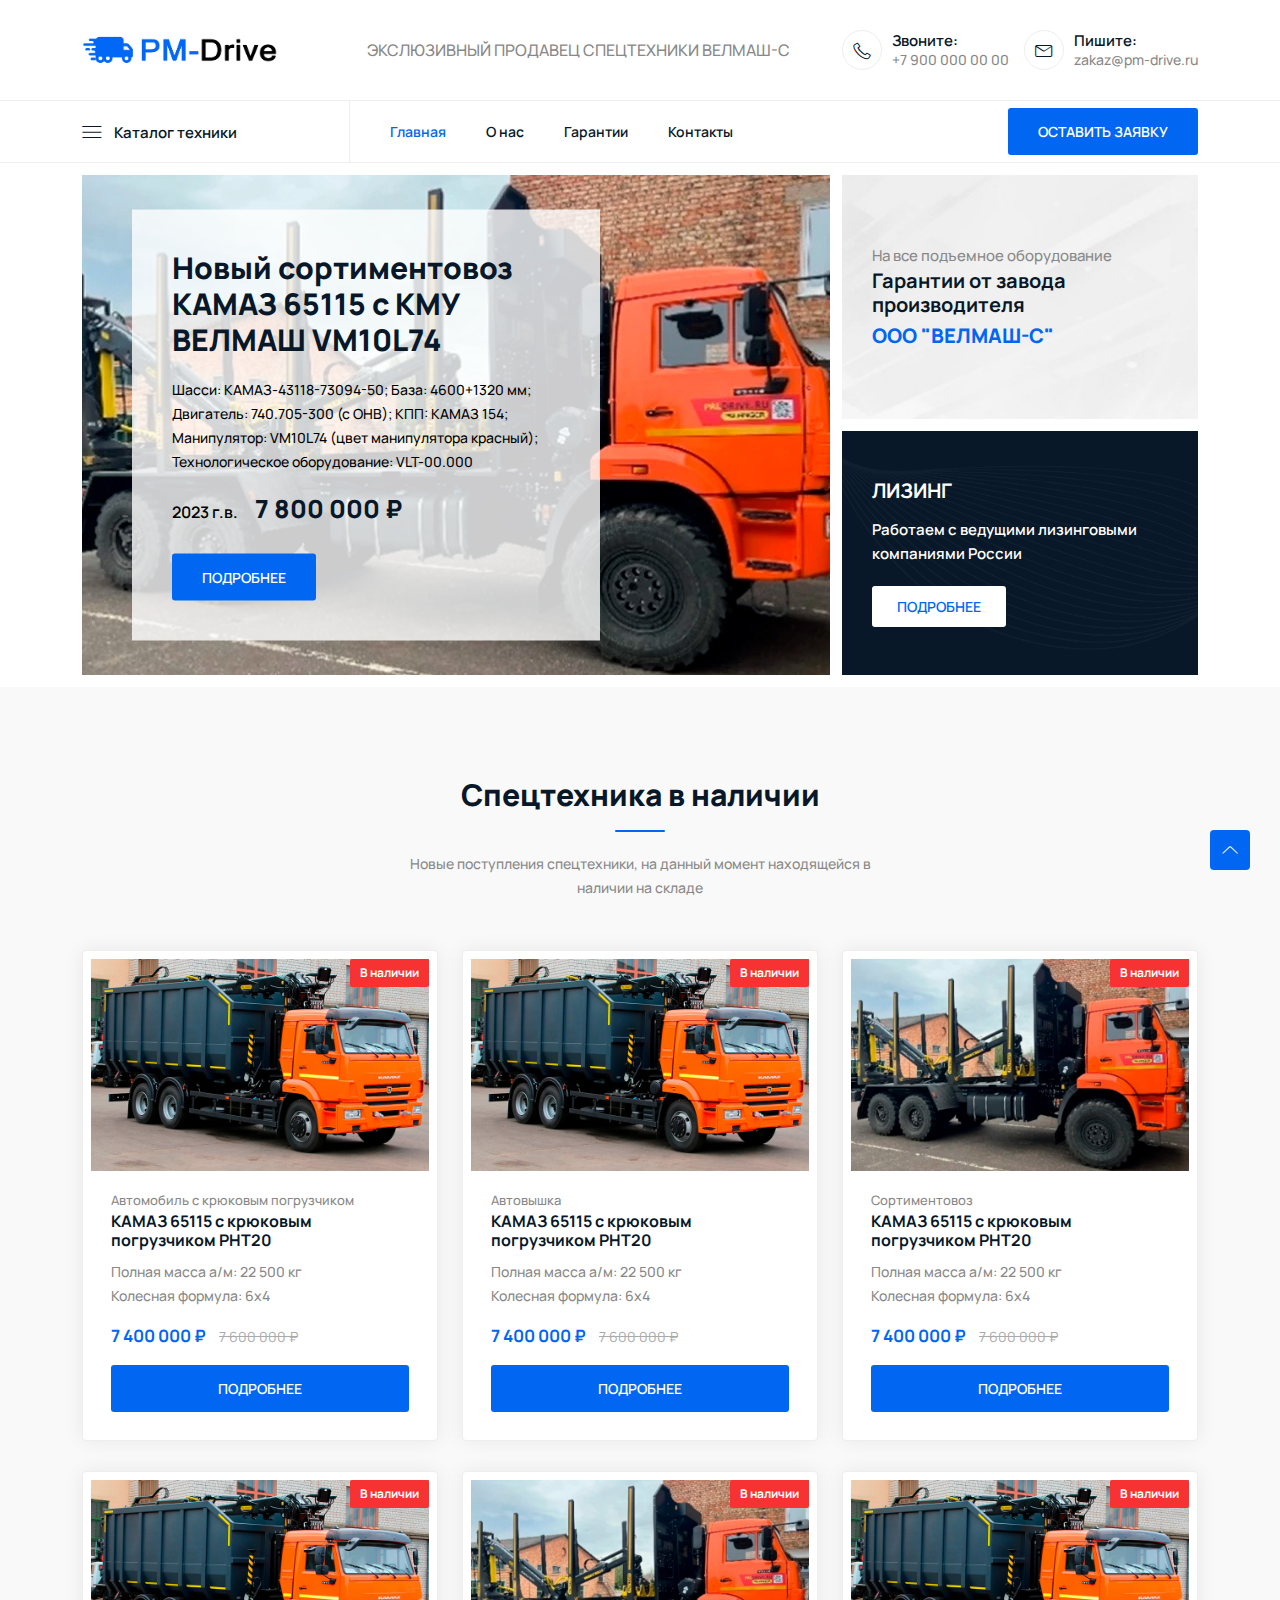
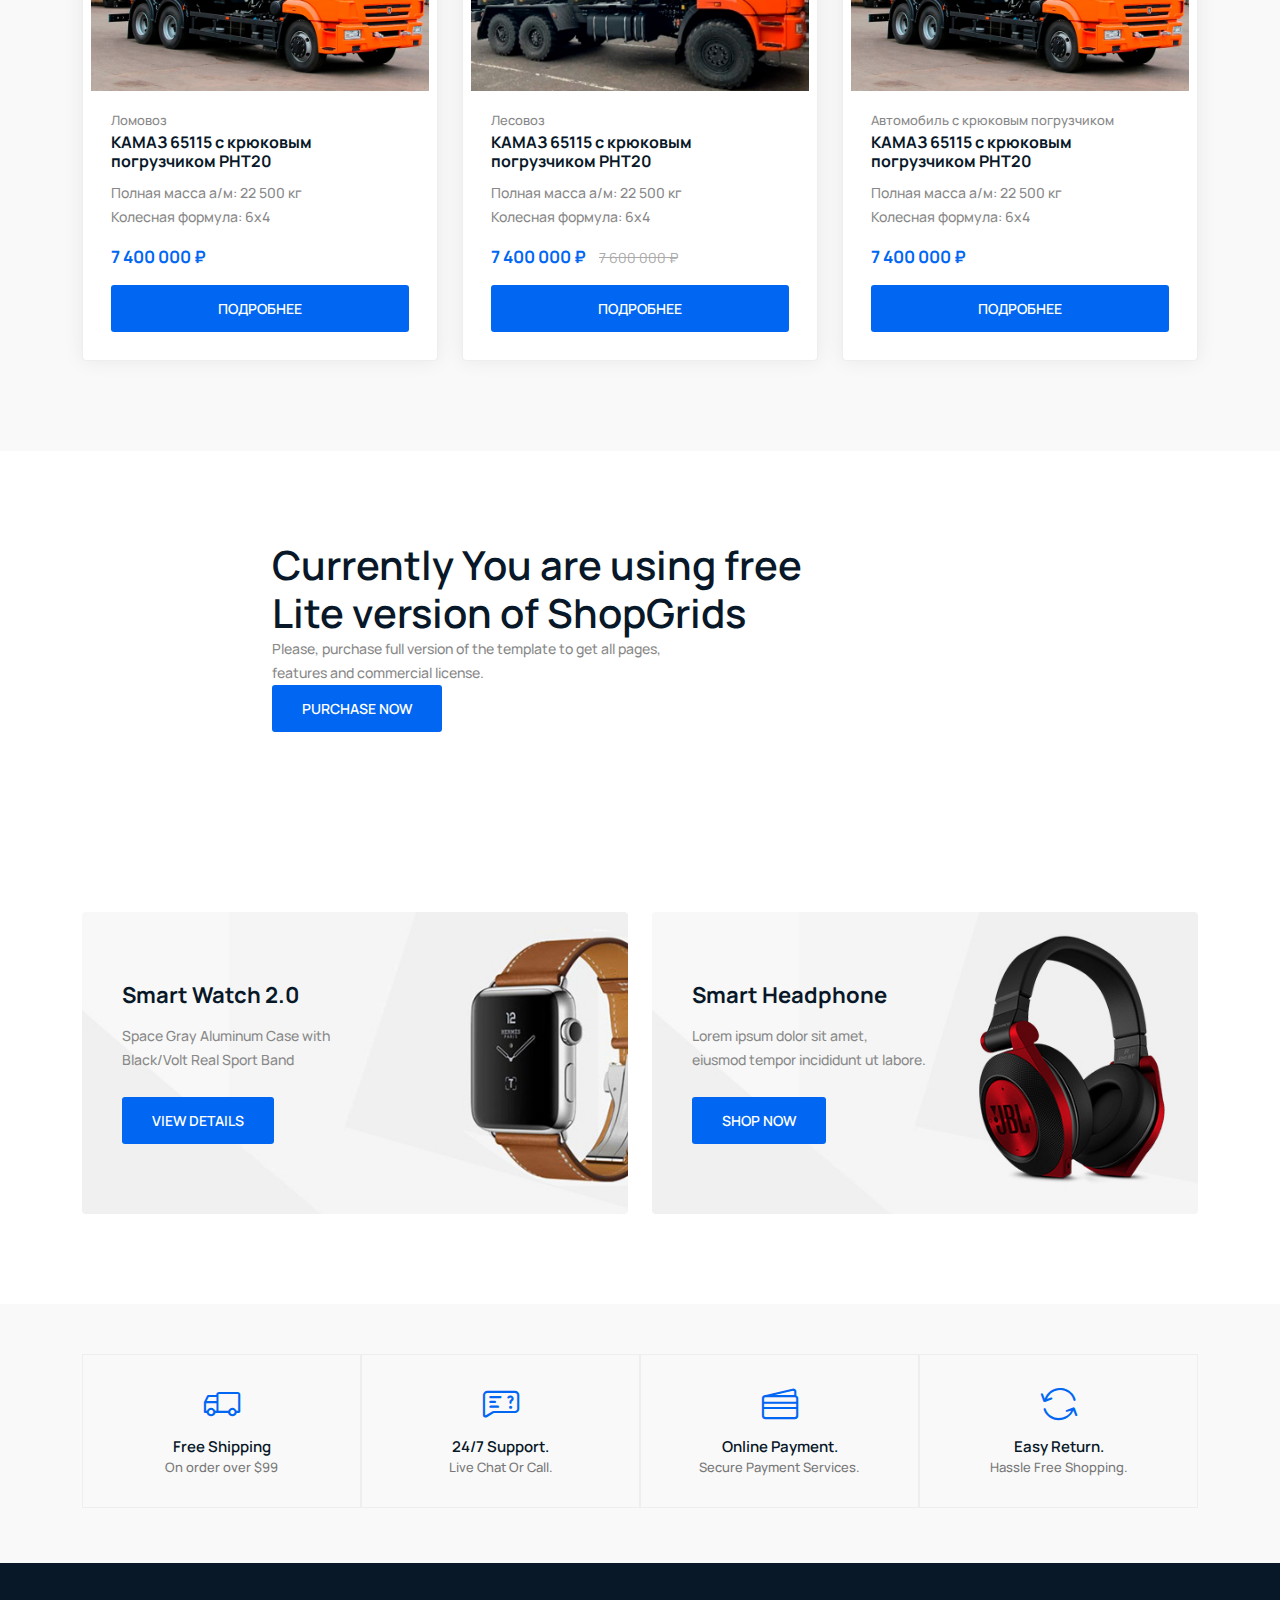
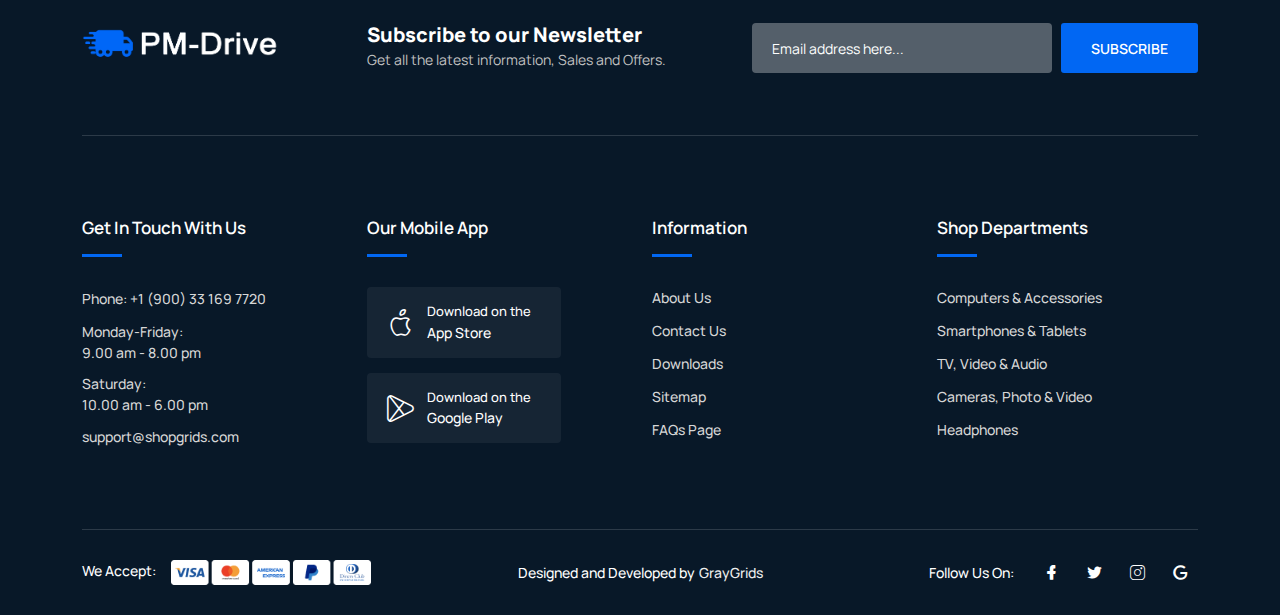
==== commit 2148fee1: "Изменение слайдера и блока продукции" ====
--- a/index.html
+++ b/index.html
@@ -53,7 +53,7 @@
                     </div>
                     <div class="col-xl-5 col-lg-4 col-md-7 d-xs-none">
                         <!-- Start Heading -->
-                        <div class="header-heading">Спецтехника для различных задач</div>
+                        <div class="header-heading">Экслюзивный продавец спецтехники ВЕЛМАШ-С</div>
                         <!-- End Heading -->
                     </div>
                     <div class="col-xl-4 col-lg-5 col-md-7 col-5">
@@ -109,13 +109,13 @@
                                         <a href="index.html" class="active" aria-label="Toggle navigation">Главная</a>
                                     </li>
                                     <li class="nav-item">
-                                        <a href="contact.html" aria-label="Toggle navigation">О компании</a>
+                                        <a href="#0" aria-label="Toggle navigation">О нас</a>
                                     </li>
                                     <li class="nav-item">
-                                        <a href="contact.html" aria-label="Toggle navigation">Гарантии</a>
+                                        <a href="#0" aria-label="Toggle navigation">Гарантии</a>
                                     </li>
                                     <li class="nav-item">
-                                        <a href="contact.html" aria-label="Toggle navigation">Контакты</a>
+                                        <a href="#0" aria-label="Toggle navigation">Контакты</a>
                                     </li>
                                 </ul>
                             </div> <!-- navbar collapse -->
@@ -150,14 +150,11 @@
                             <div class="single-slider"
                                 style="background-image: url(assets/images/hero/slider-bg1.jpg);">
                                 <div class="content">
-                                    <h2><span>No restocking fee ($35 savings)</span>
-                                        M75 Sport Watch
-                                    </h2>
-                                    <p>Lorem ipsum dolor sit amet, consectetur adipiscing elit, sed do eiusmod tempor
-                                        incididunt ut labore et dolore magna aliqua.</p>
-                                    <h3><span>Now Only</span> $320.99</h3>
+                                    <h2>Новый сортиментовоз КАМАЗ 65115 с КМУ ВЕЛМАШ VM10L74</h2>
+                                    <p>Шасси: КАМАЗ-43118-73094-50; База: 4600+1320 мм; Двигатель: 740.705-300 (с ОНВ); КПП: КАМАЗ 154; Манипулятор: VM10L74 (цвет манипулятора красный); Технологическое оборудование: VLT-00.000</p>
+                                    <h3><span>2023 г.в.</span> 7 800 000 &#8381;</h3>
                                     <div class="button">
-                                        <a href="product-grids.html" class="btn">Shop Now</a>
+                                        <a href="#0" class="btn">Подробнее</a>
                                     </div>
                                 </div>
                             </div>
@@ -166,14 +163,11 @@
                             <div class="single-slider"
                                 style="background-image: url(assets/images/hero/slider-bg2.jpg);">
                                 <div class="content">
-                                    <h2><span>Big Sale Offer</span>
-                                        Get the Best Deal on CCTV Camera
-                                    </h2>
-                                    <p>Lorem ipsum dolor sit amet, consectetur adipiscing elit, sed do eiusmod tempor
-                                        incididunt ut labore et dolore magna aliqua.</p>
-                                    <h3><span>Combo Only:</span> $590.00</h3>
+                                    <h2>Ломовоз КАМАЗ 65115 с КМУ ВЕЛМАШ VM10L74</h2>
+                                    <p>Шасси: КАМАЗ-43118-73094-50; База: 4600+1320 мм; Двигатель: 740.705-300 (с ОНВ); КПП: КАМАЗ 154; Манипулятор: VM10L74 (цвет манипулятора красный); Технологическое оборудование: VLT-00.000</p>
+                                    <h3><span>2023 г.в.</span> 10 800 000 &#8381;</h3>
                                     <div class="button">
-                                        <a href="product-grids.html" class="btn">Shop Now</a>
+                                        <a href="#0" class="btn">Подробнее</a>
                                     </div>
                                 </div>
                             </div>
@@ -190,10 +184,10 @@
                                 style="background-image: url('assets/images/hero/slider-bnr.jpg');">
                                 <div class="content">
                                     <h2>
-                                        <span>New line required</span>
-                                        iPhone 12 Pro Max
+                                        <span>На все подъемное оборудование</span>
+                                        Гарантии от завода производителя
                                     </h2>
-                                    <h3>$259.99</h3>
+                                    <h3>ООО "ВЕЛМАШ-С"</h3>
                                 </div>
                             </div>
                             <!-- End Small Banner -->
@@ -202,10 +196,10 @@
                             <!-- Start Small Banner -->
                             <div class="hero-small-banner style2">
                                 <div class="content">
-                                    <h2>Weekly Sale!</h2>
-                                    <p>Saving up to 50% off all online store items this week.</p>
+                                    <h2>ЛИЗИНГ</h2>
+                                    <p>Работаем с ведущими лизинговыми компаниями России</p>
                                     <div class="button">
-                                        <a class="btn" href="product-grids.html">Shop Now</a>
+                                        <a class="btn" href="#0">Подробнее</a>
                                     </div>
                                 </div>
                             </div>
@@ -224,245 +218,185 @@
             <div class="row">
                 <div class="col-12">
                     <div class="section-title">
-                        <h2>Trending Product</h2>
-                        <p>There are many variations of passages of Lorem Ipsum available, but the majority have
-                            suffered alteration in some form.</p>
+                        <h2>Спецтехника в наличии</h2>
+                        <p>Новые поступления спецтехники, на данный момент находящейся в наличии на складе</p>
                     </div>
                 </div>
             </div>
             <div class="row">
-                <div class="col-lg-3 col-md-6 col-12">
+                <div class="col-lg-4 col-md-6 col-12">
                     <!-- Start Single Product -->
                     <div class="single-product">
                         <div class="product-image">
-                            <img src="assets/images/products/product-1.jpg" alt="#">
-                            <div class="button">
-                                <a href="product-details.html" class="btn"><i class="lni lni-cart"></i> Add to Cart</a>
+                            <img src="assets/images/hero/slider-bg2.jpg" alt="#">
+                            <span class="sale-tag">В наличии</span>
+                            <div class="button">
+                                <a href="#0" class="btn">Оставить заявку</a>
                             </div>
                         </div>
                         <div class="product-info">
-                            <span class="category">Watches</span>
+                            <span class="category">Автомобиль с крюковым погрузчиком</span>
                             <h4 class="title">
-                                <a href="product-grids.html">Xiaomi Mi Band 5</a>
+                                <a href="#0">КАМАЗ 65115 с крюковым погрузчиком PHT20</a>
                             </h4>
-                            <ul class="review">
-                                <li><i class="lni lni-star-filled"></i></li>
-                                <li><i class="lni lni-star-filled"></i></li>
-                                <li><i class="lni lni-star-filled"></i></li>
-                                <li><i class="lni lni-star-filled"></i></li>
-                                <li><i class="lni lni-star"></i></li>
-                                <li><span>4.0 Review(s)</span></li>
-                            </ul>
+                            <div class="mt-2">
+                                <p>Полная масса а/м: 22 500 кг</p>
+                                <p>Колесная формула: 6х4</p>
+                            </div>
                             <div class="price">
-                                <span>$199.00</span>
+                                <span>7 400 000 &#8381;</span>
+                                <span class="discount-price">7 600 000 &#8381;</span>
+                            </div>
+                            <div class="button">
+                                <a href="#0" class="btn w-100 mt-3">Подробнее</a>
                             </div>
                         </div>
                     </div>
                     <!-- End Single Product -->
                 </div>
-                <div class="col-lg-3 col-md-6 col-12">
+                <div class="col-lg-4 col-md-6 col-12">
                     <!-- Start Single Product -->
                     <div class="single-product">
                         <div class="product-image">
-                            <img src="assets/images/products/product-2.jpg" alt="#">
-                            <span class="sale-tag">-25%</span>
-                            <div class="button">
-                                <a href="product-details.html" class="btn"><i class="lni lni-cart"></i> Add to Cart</a>
+                            <img src="assets/images/hero/slider-bg2.jpg" alt="#">
+                            <span class="sale-tag">В наличии</span>
+                            <div class="button">
+                                <a href="#0" class="btn">Оставить заявку</a>
                             </div>
                         </div>
                         <div class="product-info">
-                            <span class="category">Speaker</span>
+                            <span class="category">Автовышка</span>
                             <h4 class="title">
-                                <a href="product-grids.html">Big Power Sound Speaker</a>
+                                <a href="#0">КАМАЗ 65115 с крюковым погрузчиком PHT20</a>
                             </h4>
-                            <ul class="review">
-                                <li><i class="lni lni-star-filled"></i></li>
-                                <li><i class="lni lni-star-filled"></i></li>
-                                <li><i class="lni lni-star-filled"></i></li>
-                                <li><i class="lni lni-star-filled"></i></li>
-                                <li><i class="lni lni-star-filled"></i></li>
-                                <li><span>5.0 Review(s)</span></li>
-                            </ul>
+                            <div class="mt-2">
+                                <p>Полная масса а/м: 22 500 кг</p>
+                                <p>Колесная формула: 6х4</p>
+                            </div>
                             <div class="price">
-                                <span>$275.00</span>
-                                <span class="discount-price">$300.00</span>
+                                <span>7 400 000 &#8381;</span>
+                                <span class="discount-price">7 600 000 &#8381;</span>
+                            </div>
+                            <div class="button">
+                                <a href="#0" class="btn w-100 mt-3">Подробнее</a>
                             </div>
                         </div>
                     </div>
                     <!-- End Single Product -->
                 </div>
-                <div class="col-lg-3 col-md-6 col-12">
+                <div class="col-lg-4 col-md-6 col-12">
                     <!-- Start Single Product -->
                     <div class="single-product">
                         <div class="product-image">
-                            <img src="assets/images/products/product-3.jpg" alt="#">
-                            <div class="button">
-                                <a href="product-details.html" class="btn"><i class="lni lni-cart"></i> Add to Cart</a>
+                            <img src="assets/images/hero/slider-bg1.jpg" alt="#">
+                            <span class="sale-tag">В наличии</span>
+                            <div class="button">
+                                <a href="#0" class="btn">Оставить заявку</a>
                             </div>
                         </div>
                         <div class="product-info">
-                            <span class="category">Camera</span>
+                            <span class="category">Сортиментовоз</span>
                             <h4 class="title">
-                                <a href="product-grids.html">WiFi Security Camera</a>
+                                <a href="#0">КАМАЗ 65115 с крюковым погрузчиком PHT20</a>
                             </h4>
-                            <ul class="review">
-                                <li><i class="lni lni-star-filled"></i></li>
-                                <li><i class="lni lni-star-filled"></i></li>
-                                <li><i class="lni lni-star-filled"></i></li>
-                                <li><i class="lni lni-star-filled"></i></li>
-                                <li><i class="lni lni-star-filled"></i></li>
-                                <li><span>5.0 Review(s)</span></li>
-                            </ul>
+                            <div class="mt-2">
+                                <p>Полная масса а/м: 22 500 кг</p>
+                                <p>Колесная формула: 6х4</p>
+                            </div>
                             <div class="price">
-                                <span>$399.00</span>
+                                <span>7 400 000 &#8381;</span>
+                                <span class="discount-price">7 600 000 &#8381;</span>
+                            </div>
+                            <div class="button">
+                                <a href="#0" class="btn w-100 mt-3">Подробнее</a>
                             </div>
                         </div>
                     </div>
                     <!-- End Single Product -->
                 </div>
-                <div class="col-lg-3 col-md-6 col-12">
+                <div class="col-lg-4 col-md-6 col-12">
                     <!-- Start Single Product -->
                     <div class="single-product">
                         <div class="product-image">
-                            <img src="assets/images/products/product-4.jpg" alt="#">
-                            <span class="new-tag">New</span>
-                            <div class="button">
-                                <a href="product-details.html" class="btn"><i class="lni lni-cart"></i> Add to Cart</a>
+                            <img src="assets/images/hero/slider-bg2.jpg" alt="#">
+                            <span class="sale-tag">В наличии</span>
+                            <div class="button">
+                                <a href="#0" class="btn">Оставить заявку</a>
                             </div>
                         </div>
                         <div class="product-info">
-                            <span class="category">Phones</span>
+                            <span class="category">Ломовоз</span>
                             <h4 class="title">
-                                <a href="product-grids.html">iphone 6x plus</a>
+                                <a href="#0">КАМАЗ 65115 с крюковым погрузчиком PHT20</a>
                             </h4>
-                            <ul class="review">
-                                <li><i class="lni lni-star-filled"></i></li>
-                                <li><i class="lni lni-star-filled"></i></li>
-                                <li><i class="lni lni-star-filled"></i></li>
-                                <li><i class="lni lni-star-filled"></i></li>
-                                <li><i class="lni lni-star-filled"></i></li>
-                                <li><span>5.0 Review(s)</span></li>
-                            </ul>
+                            <div class="mt-2">
+                                <p>Полная масса а/м: 22 500 кг</p>
+                                <p>Колесная формула: 6х4</p>
+                            </div>
                             <div class="price">
-                                <span>$400.00</span>
+                                <span>7 400 000 &#8381;</span>
+                            </div>
+                            <div class="button">
+                                <a href="#0" class="btn w-100 mt-3">Подробнее</a>
                             </div>
                         </div>
                     </div>
                     <!-- End Single Product -->
                 </div>
-                <div class="col-lg-3 col-md-6 col-12">
+                <div class="col-lg-4 col-md-6 col-12">
                     <!-- Start Single Product -->
                     <div class="single-product">
                         <div class="product-image">
-                            <img src="assets/images/products/product-5.jpg" alt="#">
-                            <div class="button">
-                                <a href="product-details.html" class="btn"><i class="lni lni-cart"></i> Add to Cart</a>
+                            <img src="assets/images/hero/slider-bg1.jpg" alt="#">
+                            <span class="sale-tag">В наличии</span>
+                            <div class="button">
+                                <a href="#0" class="btn">Оставить заявку</a>
                             </div>
                         </div>
                         <div class="product-info">
-                            <span class="category">Headphones</span>
+                            <span class="category">Лесовоз</span>
                             <h4 class="title">
-                                <a href="product-grids.html">Wireless Headphones</a>
+                                <a href="#0">КАМАЗ 65115 с крюковым погрузчиком PHT20</a>
                             </h4>
-                            <ul class="review">
-                                <li><i class="lni lni-star-filled"></i></li>
-                                <li><i class="lni lni-star-filled"></i></li>
-                                <li><i class="lni lni-star-filled"></i></li>
-                                <li><i class="lni lni-star-filled"></i></li>
-                                <li><i class="lni lni-star-filled"></i></li>
-                                <li><span>5.0 Review(s)</span></li>
-                            </ul>
+                            <div class="mt-2">
+                                <p>Полная масса а/м: 22 500 кг</p>
+                                <p>Колесная формула: 6х4</p>
+                            </div>
                             <div class="price">
-                                <span>$350.00</span>
+                                <span>7 400 000 &#8381;</span>
+                                <span class="discount-price">7 600 000 &#8381;</span>
+                            </div>
+                            <div class="button">
+                                <a href="#0" class="btn w-100 mt-3">Подробнее</a>
                             </div>
                         </div>
                     </div>
                     <!-- End Single Product -->
                 </div>
-                <div class="col-lg-3 col-md-6 col-12">
+                <div class="col-lg-4 col-md-6 col-12">
                     <!-- Start Single Product -->
                     <div class="single-product">
                         <div class="product-image">
-                            <img src="assets/images/products/product-6.jpg" alt="#">
-                            <div class="button">
-                                <a href="product-details.html" class="btn"><i class="lni lni-cart"></i> Add to Cart</a>
+                            <img src="assets/images/hero/slider-bg2.jpg" alt="#">
+                            <span class="sale-tag">В наличии</span>
+                            <div class="button">
+                                <a href="#0" class="btn">Оставить заявку</a>
                             </div>
                         </div>
                         <div class="product-info">
-                            <span class="category">Speaker</span>
+                            <span class="category">Автомобиль с крюковым погрузчиком</span>
                             <h4 class="title">
-                                <a href="product-grids.html">Mini Bluetooth Speaker</a>
+                                <a href="#0">КАМАЗ 65115 с крюковым погрузчиком PHT20</a>
                             </h4>
-                            <ul class="review">
-                                <li><i class="lni lni-star-filled"></i></li>
-                                <li><i class="lni lni-star-filled"></i></li>
-                                <li><i class="lni lni-star-filled"></i></li>
-                                <li><i class="lni lni-star-filled"></i></li>
-                                <li><i class="lni lni-star"></i></li>
-                                <li><span>4.0 Review(s)</span></li>
-                            </ul>
+                            <div class="mt-2">
+                                <p>Полная масса а/м: 22 500 кг</p>
+                                <p>Колесная формула: 6х4</p>
+                            </div>
                             <div class="price">
-                                <span>$70.00</span>
-                            </div>
-                        </div>
-                    </div>
-                    <!-- End Single Product -->
-                </div>
-                <div class="col-lg-3 col-md-6 col-12">
-                    <!-- Start Single Product -->
-                    <div class="single-product">
-                        <div class="product-image">
-                            <img src="assets/images/products/product-7.jpg" alt="#">
-                            <span class="sale-tag">-50%</span>
-                            <div class="button">
-                                <a href="product-details.html" class="btn"><i class="lni lni-cart"></i> Add to Cart</a>
-                            </div>
-                        </div>
-                        <div class="product-info">
-                            <span class="category">Headphones</span>
-                            <h4 class="title">
-                                <a href="product-grids.html">PX7 Wireless Headphones</a>
-                            </h4>
-                            <ul class="review">
-                                <li><i class="lni lni-star-filled"></i></li>
-                                <li><i class="lni lni-star-filled"></i></li>
-                                <li><i class="lni lni-star-filled"></i></li>
-                                <li><i class="lni lni-star-filled"></i></li>
-                                <li><i class="lni lni-star"></i></li>
-                                <li><span>4.0 Review(s)</span></li>
-                            </ul>
-                            <div class="price">
-                                <span>$100.00</span>
-                                <span class="discount-price">$200.00</span>
-                            </div>
-                        </div>
-                    </div>
-                    <!-- End Single Product -->
-                </div>
-                <div class="col-lg-3 col-md-6 col-12">
-                    <!-- Start Single Product -->
-                    <div class="single-product">
-                        <div class="product-image">
-                            <img src="assets/images/products/product-8.jpg" alt="#">
-                            <div class="button">
-                                <a href="product-details.html" class="btn"><i class="lni lni-cart"></i> Add to Cart</a>
-                            </div>
-                        </div>
-                        <div class="product-info">
-                            <span class="category">Laptop</span>
-                            <h4 class="title">
-                                <a href="product-grids.html">Apple MacBook Air</a>
-                            </h4>
-                            <ul class="review">
-                                <li><i class="lni lni-star-filled"></i></li>
-                                <li><i class="lni lni-star-filled"></i></li>
-                                <li><i class="lni lni-star-filled"></i></li>
-                                <li><i class="lni lni-star-filled"></i></li>
-                                <li><i class="lni lni-star-filled"></i></li>
-                                <li><span>5.0 Review(s)</span></li>
-                            </ul>
-                            <div class="price">
-                                <span>$899.00</span>
+                                <span>7 400 000 &#8381;</span>
+                            </div>
+                            <div class="button">
+                                <a href="#0" class="btn w-100 mt-3">Подробнее</a>
                             </div>
                         </div>
                     </div>
--- a/assets/css/main.css
+++ b/assets/css/main.css
@@ -2945,8 +2945,6 @@
     content: "";
     height: 100%;
     width: 100%;
-    background-color: #fff;
-    opacity: 0.6;
   }
 }
 
@@ -2965,18 +2963,17 @@
 }
 
 .hero-area .hero-slider .single-slider .content {
-  padding: 20px 365px 20px 50px;
+  padding: 40px;
   position: absolute;
   left: 0;
   top: 50%;
   -webkit-transform: translateY(-50%);
-          transform: translateY(-50%);
-}
-
-@media only screen and (min-width: 768px) and (max-width: 991px) {
-  .hero-area .hero-slider .single-slider .content {
-    padding-right: 300px;
-  }
+  transform: translateY(-50%);
+  margin: 0 230px 50px 50px;
+  background: rgba(255,255,255,0.8);
+}
+.hero-area .hero-slider p {
+  color: #000;
 }
 
 @media (max-width: 767px) {
@@ -3030,6 +3027,24 @@
   margin-top: 20px;
 }
 
+@media (max-width: 1199px) {
+  .hero-area .hero-slider .single-slider .content {
+    margin: 0 210px 50px 50px;
+}
+.hero-area .hero-slider .single-slider .content h2 {
+  font-size: 20px;
+}
+  .hero-area .hero-slider .single-slider .content p {
+    display: none;
+  }
+}
+
+@media (max-width: 767px) {
+.hero-area .hero-slider .single-slider .content {
+  margin: 0 20px;
+}
+}
+
 @media only screen and (min-width: 768px) and (max-width: 991px) {
   .hero-area .hero-slider .single-slider .content p {
     margin-top: 10px;
@@ -3054,7 +3069,7 @@
   margin-right: 12px;
   font-size: 16px;
   font-weight: 600;
-  color: #8a8a8a;
+  color: #000;
 }
 
 @media only screen and (min-width: 768px) and (max-width: 991px) {
@@ -3335,7 +3350,7 @@
   position: absolute;
   top: 0;
   padding: 5px 10px;
-  left: 0;
+  right: 0;
   z-index: 22;
 }
 
@@ -3368,7 +3383,7 @@
   padding: 12px 20px;
   font-size: 13px;
   font-weight: 600;
-  width: 140px;
+  /* width: 140px; */
 }
 
 .single-product .product-image .button .btn i {
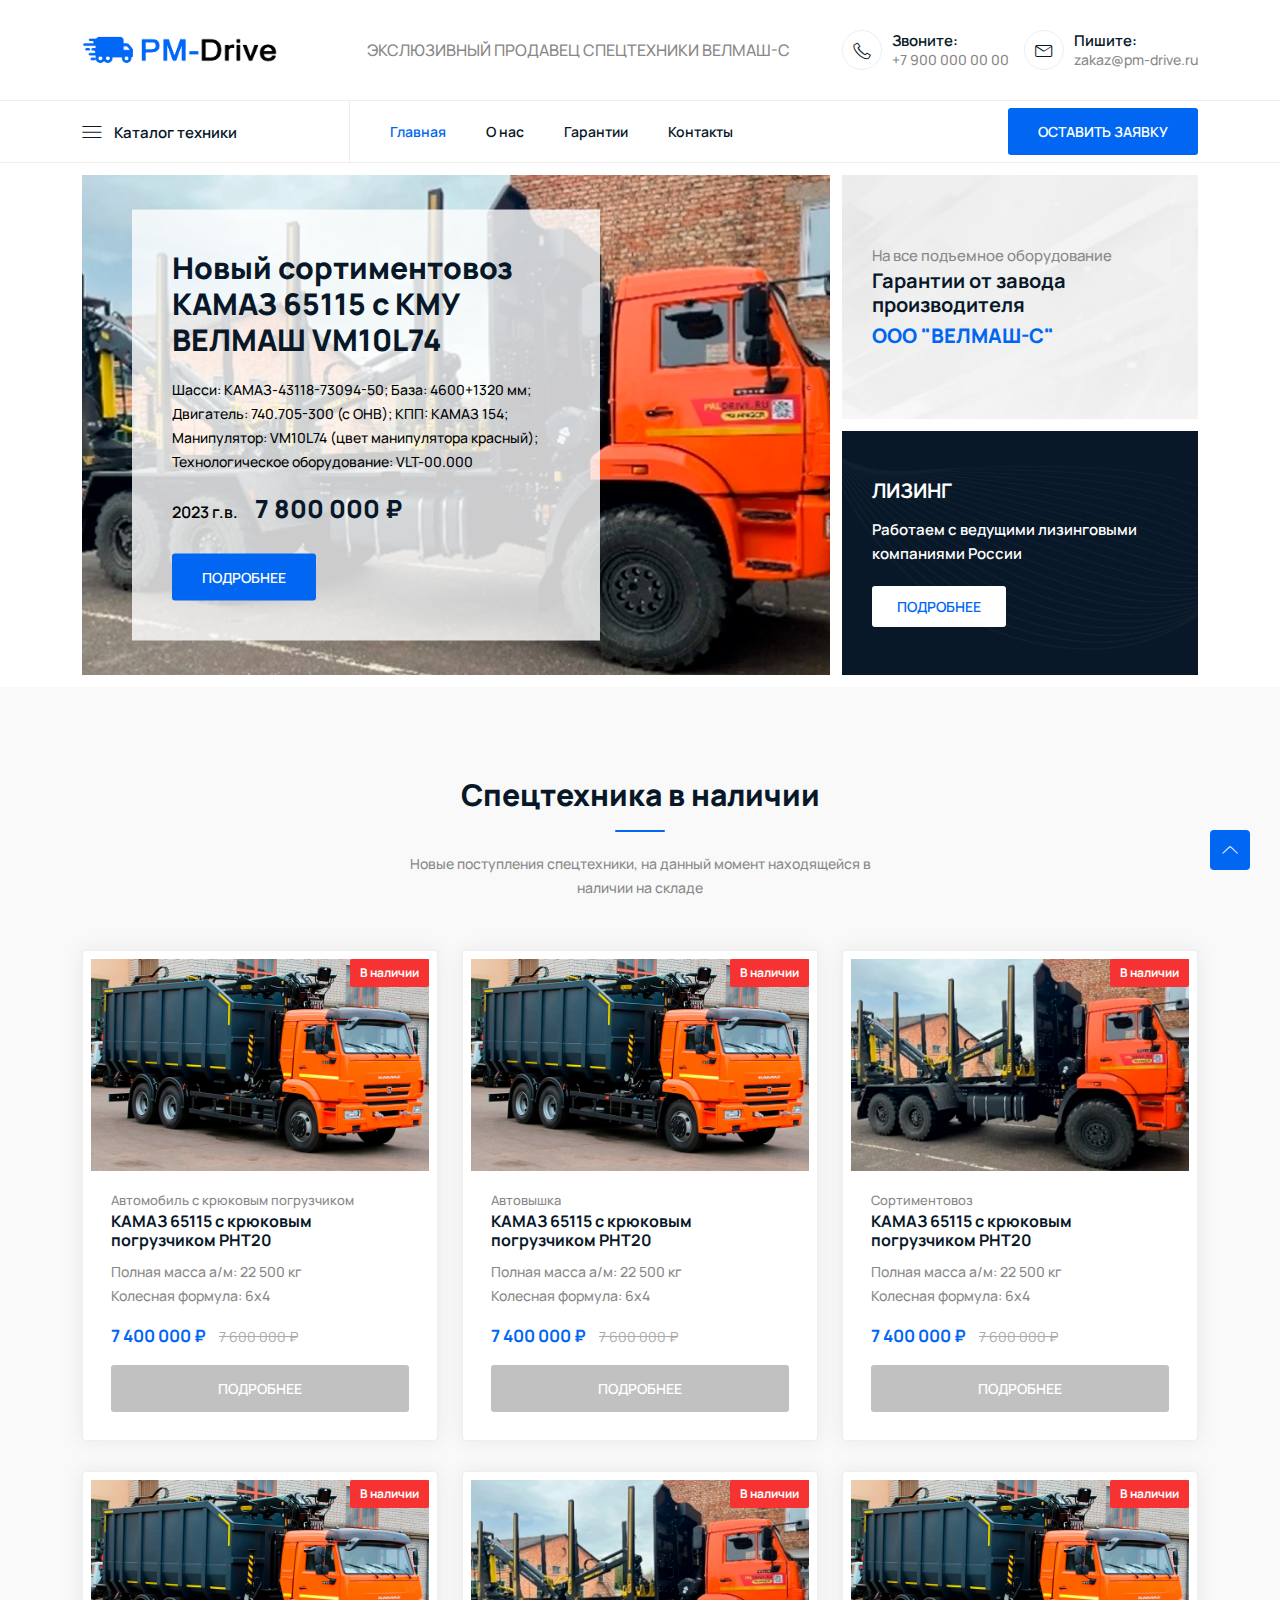
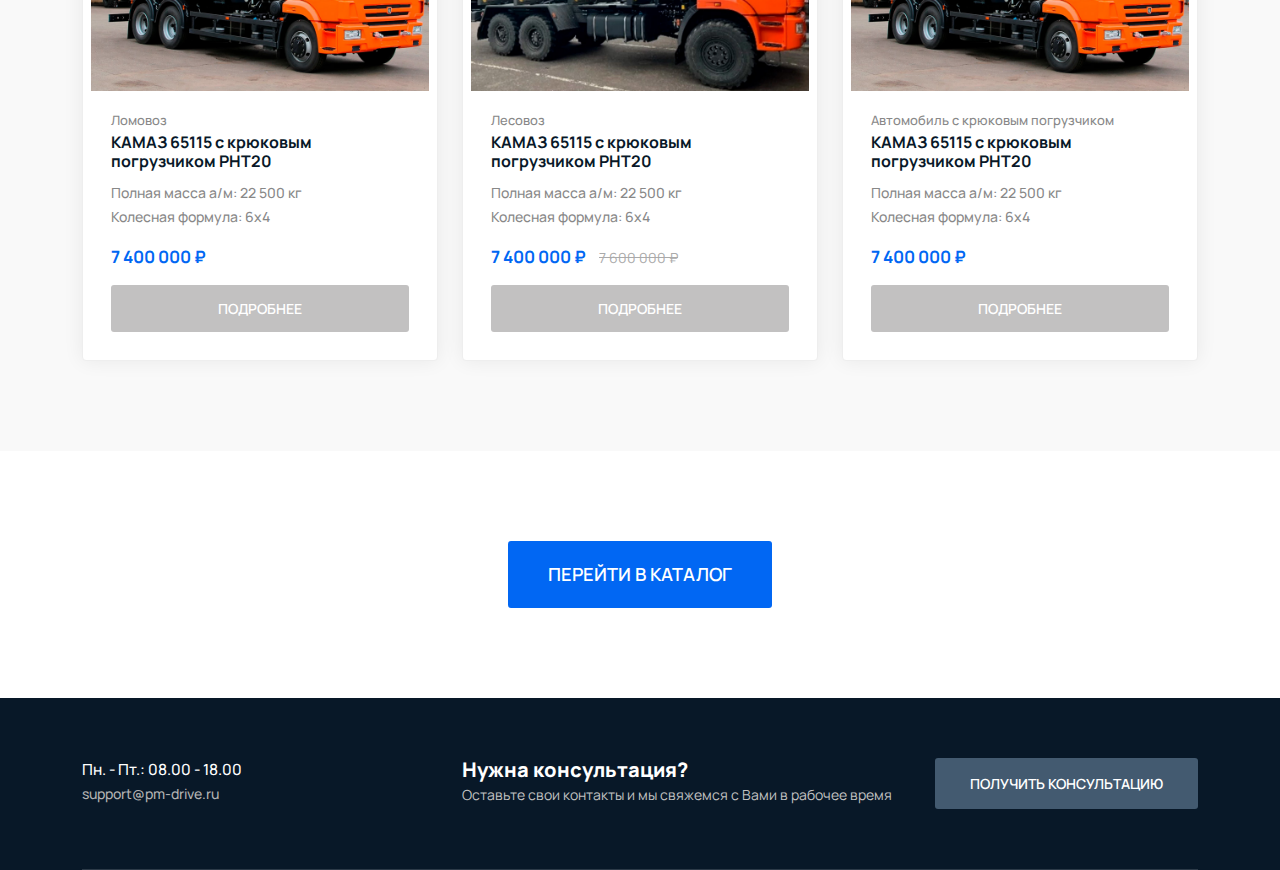
==== commit d19a3e59: "Переработал Подвал сайта и кнопку Каталог" ====
--- a/index.html
+++ b/index.html
@@ -248,7 +248,7 @@
                                 <span class="discount-price">7 600 000 &#8381;</span>
                             </div>
                             <div class="button">
-                                <a href="#0" class="btn w-100 mt-3">Подробнее</a>
+                                <a href="#0" class="btn w-100 mt-3 btn2">Подробнее</a>
                             </div>
                         </div>
                     </div>
@@ -278,7 +278,7 @@
                                 <span class="discount-price">7 600 000 &#8381;</span>
                             </div>
                             <div class="button">
-                                <a href="#0" class="btn w-100 mt-3">Подробнее</a>
+                                <a href="#0" class="btn btn2 w-100 mt-3">Подробнее</a>
                             </div>
                         </div>
                     </div>
@@ -308,7 +308,7 @@
                                 <span class="discount-price">7 600 000 &#8381;</span>
                             </div>
                             <div class="button">
-                                <a href="#0" class="btn w-100 mt-3">Подробнее</a>
+                                <a href="#0" class="btn btn2 w-100 mt-3">Подробнее</a>
                             </div>
                         </div>
                     </div>
@@ -337,7 +337,7 @@
                                 <span>7 400 000 &#8381;</span>
                             </div>
                             <div class="button">
-                                <a href="#0" class="btn w-100 mt-3">Подробнее</a>
+                                <a href="#0" class="btn btn2 w-100 mt-3">Подробнее</a>
                             </div>
                         </div>
                     </div>
@@ -367,7 +367,7 @@
                                 <span class="discount-price">7 600 000 &#8381;</span>
                             </div>
                             <div class="button">
-                                <a href="#0" class="btn w-100 mt-3">Подробнее</a>
+                                <a href="#0" class="btn btn2 w-100 mt-3">Подробнее</a>
                             </div>
                         </div>
                     </div>
@@ -396,7 +396,7 @@
                                 <span>7 400 000 &#8381;</span>
                             </div>
                             <div class="button">
-                                <a href="#0" class="btn w-100 mt-3">Подробнее</a>
+                                <a href="#0" class="btn btn2 w-100 mt-3">Подробнее</a>
                             </div>
                         </div>
                     </div>
@@ -414,12 +414,8 @@
                 <div class="col-lg-8 offset-lg-2 col-12">
                     <div class="inner">
                         <div class="content">
-                            <h2 class="wow fadeInUp" data-wow-delay=".4s">Currently You are using free<br>
-                                Lite version of ShopGrids</h2>
-                            <p class="wow fadeInUp" data-wow-delay=".6s">Please, purchase full version of the template
-                                to get all pages,<br> features and commercial license.</p>
-                            <div class="button wow fadeInUp" data-wow-delay=".8s">
-                                <a href="javascript:void(0)" class="btn">Purchase Now</a>
+                            <div class="button wow fadeInUp" data-wow-delay=".8s" style="text-align: center;">
+                                <a href="#0" class="btn btn3">Перейти в каталог</a>
                             </div>
                         </div>
                     </div>
@@ -428,88 +424,6 @@
         </div>
     </section>
     <!-- End Call Action Area -->
-
-    <!-- Start Banner Area -->
-    <section class="banner section">
-        <div class="container">
-            <div class="row">
-                <div class="col-lg-6 col-md-6 col-12">
-                    <div class="single-banner" style="background-image:url('assets/images/banner/banner-1-bg.jpg')">
-                        <div class="content">
-                            <h2>Smart Watch 2.0</h2>
-                            <p>Space Gray Aluminum Case with <br>Black/Volt Real Sport Band </p>
-                            <div class="button">
-                                <a href="product-grids.html" class="btn">View Details</a>
-                            </div>
-                        </div>
-                    </div>
-                </div>
-                <div class="col-lg-6 col-md-6 col-12">
-                    <div class="single-banner custom-responsive-margin"
-                        style="background-image:url('assets/images/banner/banner-2-bg.jpg')">
-                        <div class="content">
-                            <h2>Smart Headphone</h2>
-                            <p>Lorem ipsum dolor sit amet, <br>eiusmod tempor
-                                incididunt ut labore.</p>
-                            <div class="button">
-                                <a href="product-grids.html" class="btn">Shop Now</a>
-                            </div>
-                        </div>
-                    </div>
-                </div>
-            </div>
-        </div>
-    </section>
-    <!-- End Banner Area -->
-
-    <!-- Start Shipping Info -->
-    <section class="shipping-info">
-        <div class="container">
-            <ul>
-                <!-- Free Shipping -->
-                <li>
-                    <div class="media-icon">
-                        <i class="lni lni-delivery"></i>
-                    </div>
-                    <div class="media-body">
-                        <h5>Free Shipping</h5>
-                        <span>On order over $99</span>
-                    </div>
-                </li>
-                <!-- Money Return -->
-                <li>
-                    <div class="media-icon">
-                        <i class="lni lni-support"></i>
-                    </div>
-                    <div class="media-body">
-                        <h5>24/7 Support.</h5>
-                        <span>Live Chat Or Call.</span>
-                    </div>
-                </li>
-                <!-- Support 24/7 -->
-                <li>
-                    <div class="media-icon">
-                        <i class="lni lni-credit-cards"></i>
-                    </div>
-                    <div class="media-body">
-                        <h5>Online Payment.</h5>
-                        <span>Secure Payment Services.</span>
-                    </div>
-                </li>
-                <!-- Safe Payment -->
-                <li>
-                    <div class="media-icon">
-                        <i class="lni lni-reload"></i>
-                    </div>
-                    <div class="media-body">
-                        <h5>Easy Return.</h5>
-                        <span>Hassle Free Shopping.</span>
-                    </div>
-                </li>
-            </ul>
-        </div>
-    </section>
-    <!-- End Shipping Info -->
 
     <!-- Start Footer Area -->
     <footer class="footer">
@@ -518,26 +432,26 @@
             <div class="container">
                 <div class="inner-content">
                     <div class="row">
-                        <div class="col-lg-3 col-md-4 col-12">
+                        <div class="col-xl-4 col-lg-3 col-md-4 col-12">
                             <div class="footer-logo">
-                                <a href="index.html">
-                                    <img src="assets/images/logo/white-logo.png" alt="#">
-                                </a>
-                            </div>
-                        </div>
-                        <div class="col-lg-9 col-md-8 col-12">
+                                <ul>
+                                    <li><span>Пн. - Пт.: </span> 08.00 - 18.00</li>
+                                </ul>
+                                <p class="mail">
+                                    <a href="mailto:zakaz@pm-drive.ru">support@pm-drive.ru</a>
+                                </p>
+                            </div>
+                        </div>
+                        <div class="col-xl-8 col-lg-9 col-md-8 col-12">
                             <div class="footer-newsletter">
                                 <h4 class="title">
-                                    Subscribe to our Newsletter
-                                    <span>Get all the latest information, Sales and Offers.</span>
+                                    Нужна консультация?
+                                    <span>Оставьте свои контакты и мы свяжемся с Вами в рабочее время</span>
                                 </h4>
                                 <div class="newsletter-form-head">
-                                    <form action="#" method="get" target="_blank" class="newsletter-form">
-                                        <input name="EMAIL" placeholder="Email address here..." type="email">
-                                        <div class="button">
-                                            <button class="btn">Subscribe<span class="dir-part"></span></button>
-                                        </div>
-                                    </form>
+                                    <div class="button newsletter-form">
+                                        <a href="#0" class="btn btn4">Получить консультацию</a>
+                                    </div>
                                 </div>
                             </div>
                         </div>
@@ -546,115 +460,6 @@
             </div>
         </div>
         <!-- End Footer Top -->
-        <!-- Start Footer Middle -->
-        <div class="footer-middle">
-            <div class="container">
-                <div class="bottom-inner">
-                    <div class="row">
-                        <div class="col-lg-3 col-md-6 col-12">
-                            <!-- Single Widget -->
-                            <div class="single-footer f-contact">
-                                <h3>Get In Touch With Us</h3>
-                                <p class="phone">Phone: +1 (900) 33 169 7720</p>
-                                <ul>
-                                    <li><span>Monday-Friday: </span> 9.00 am - 8.00 pm</li>
-                                    <li><span>Saturday: </span> 10.00 am - 6.00 pm</li>
-                                </ul>
-                                <p class="mail">
-                                    <a href="mailto:support@shopgrids.com">support@shopgrids.com</a>
-                                </p>
-                            </div>
-                            <!-- End Single Widget -->
-                        </div>
-                        <div class="col-lg-3 col-md-6 col-12">
-                            <!-- Single Widget -->
-                            <div class="single-footer our-app">
-                                <h3>Our Mobile App</h3>
-                                <ul class="app-btn">
-                                    <li>
-                                        <a href="javascript:void(0)">
-                                            <i class="lni lni-apple"></i>
-                                            <span class="small-title">Download on the</span>
-                                            <span class="big-title">App Store</span>
-                                        </a>
-                                    </li>
-                                    <li>
-                                        <a href="javascript:void(0)">
-                                            <i class="lni lni-play-store"></i>
-                                            <span class="small-title">Download on the</span>
-                                            <span class="big-title">Google Play</span>
-                                        </a>
-                                    </li>
-                                </ul>
-                            </div>
-                            <!-- End Single Widget -->
-                        </div>
-                        <div class="col-lg-3 col-md-6 col-12">
-                            <!-- Single Widget -->
-                            <div class="single-footer f-link">
-                                <h3>Information</h3>
-                                <ul>
-                                    <li><a href="javascript:void(0)">About Us</a></li>
-                                    <li><a href="javascript:void(0)">Contact Us</a></li>
-                                    <li><a href="javascript:void(0)">Downloads</a></li>
-                                    <li><a href="javascript:void(0)">Sitemap</a></li>
-                                    <li><a href="javascript:void(0)">FAQs Page</a></li>
-                                </ul>
-                            </div>
-                            <!-- End Single Widget -->
-                        </div>
-                        <div class="col-lg-3 col-md-6 col-12">
-                            <!-- Single Widget -->
-                            <div class="single-footer f-link">
-                                <h3>Shop Departments</h3>
-                                <ul>
-                                    <li><a href="javascript:void(0)">Computers & Accessories</a></li>
-                                    <li><a href="javascript:void(0)">Smartphones & Tablets</a></li>
-                                    <li><a href="javascript:void(0)">TV, Video & Audio</a></li>
-                                    <li><a href="javascript:void(0)">Cameras, Photo & Video</a></li>
-                                    <li><a href="javascript:void(0)">Headphones</a></li>
-                                </ul>
-                            </div>
-                            <!-- End Single Widget -->
-                        </div>
-                    </div>
-                </div>
-            </div>
-        </div>
-        <!-- End Footer Middle -->
-        <!-- Start Footer Bottom -->
-        <div class="footer-bottom">
-            <div class="container">
-                <div class="inner-content">
-                    <div class="row align-items-center">
-                        <div class="col-lg-4 col-12">
-                            <div class="payment-gateway">
-                                <span>We Accept:</span>
-                                <img src="assets/images/footer/credit-cards-footer.png" alt="#">
-                            </div>
-                        </div>
-                        <div class="col-lg-4 col-12">
-                            <div class="copyright">
-                                <p>Designed and Developed by<a href="https://graygrids.com/" rel="nofollow"
-                                        target="_blank">GrayGrids</a></p>
-                            </div>
-                        </div>
-                        <div class="col-lg-4 col-12">
-                            <ul class="socila">
-                                <li>
-                                    <span>Follow Us On:</span>
-                                </li>
-                                <li><a href="javascript:void(0)"><i class="lni lni-facebook-filled"></i></a></li>
-                                <li><a href="javascript:void(0)"><i class="lni lni-twitter-original"></i></a></li>
-                                <li><a href="javascript:void(0)"><i class="lni lni-instagram"></i></a></li>
-                                <li><a href="javascript:void(0)"><i class="lni lni-google"></i></a></li>
-                            </ul>
-                        </div>
-                    </div>
-                </div>
-            </div>
-        </div>
-        <!-- End Footer Bottom -->
     </footer>
     <!--/ End Footer Area -->
 
--- a/assets/css/main.css
+++ b/assets/css/main.css
@@ -1303,6 +1303,21 @@
   overflow: hidden;
 }
 
+.button .btn2 {
+  background-color: rgb(194, 193, 193);
+}
+.button .btn3 {
+  font-size: 130%;
+  padding: 20px 40px;
+}
+.button .btn4 {
+  background-color:#435a70;
+  padding: 15px 35px;
+}
+.button .btn.btn4:hover {
+  background-color: #0167F3;
+}
+
 @media only screen and (min-width: 768px) and (max-width: 991px) {
   .button .btn {
     padding: 12px 25px;
@@ -7706,6 +7721,16 @@
   }
 }
 
+.footer .footer-top .footer-logo {
+  color: #fff;
+  font-size: 110%;
+}
+.footer .footer-top .footer-logo a {
+  color: #b3b3b3;
+}
+.footer .footer-top .footer-logo a:hover {
+  color: #fff;
+}
 .footer .footer-top .footer-logo a img {
   width: 200px;
 }
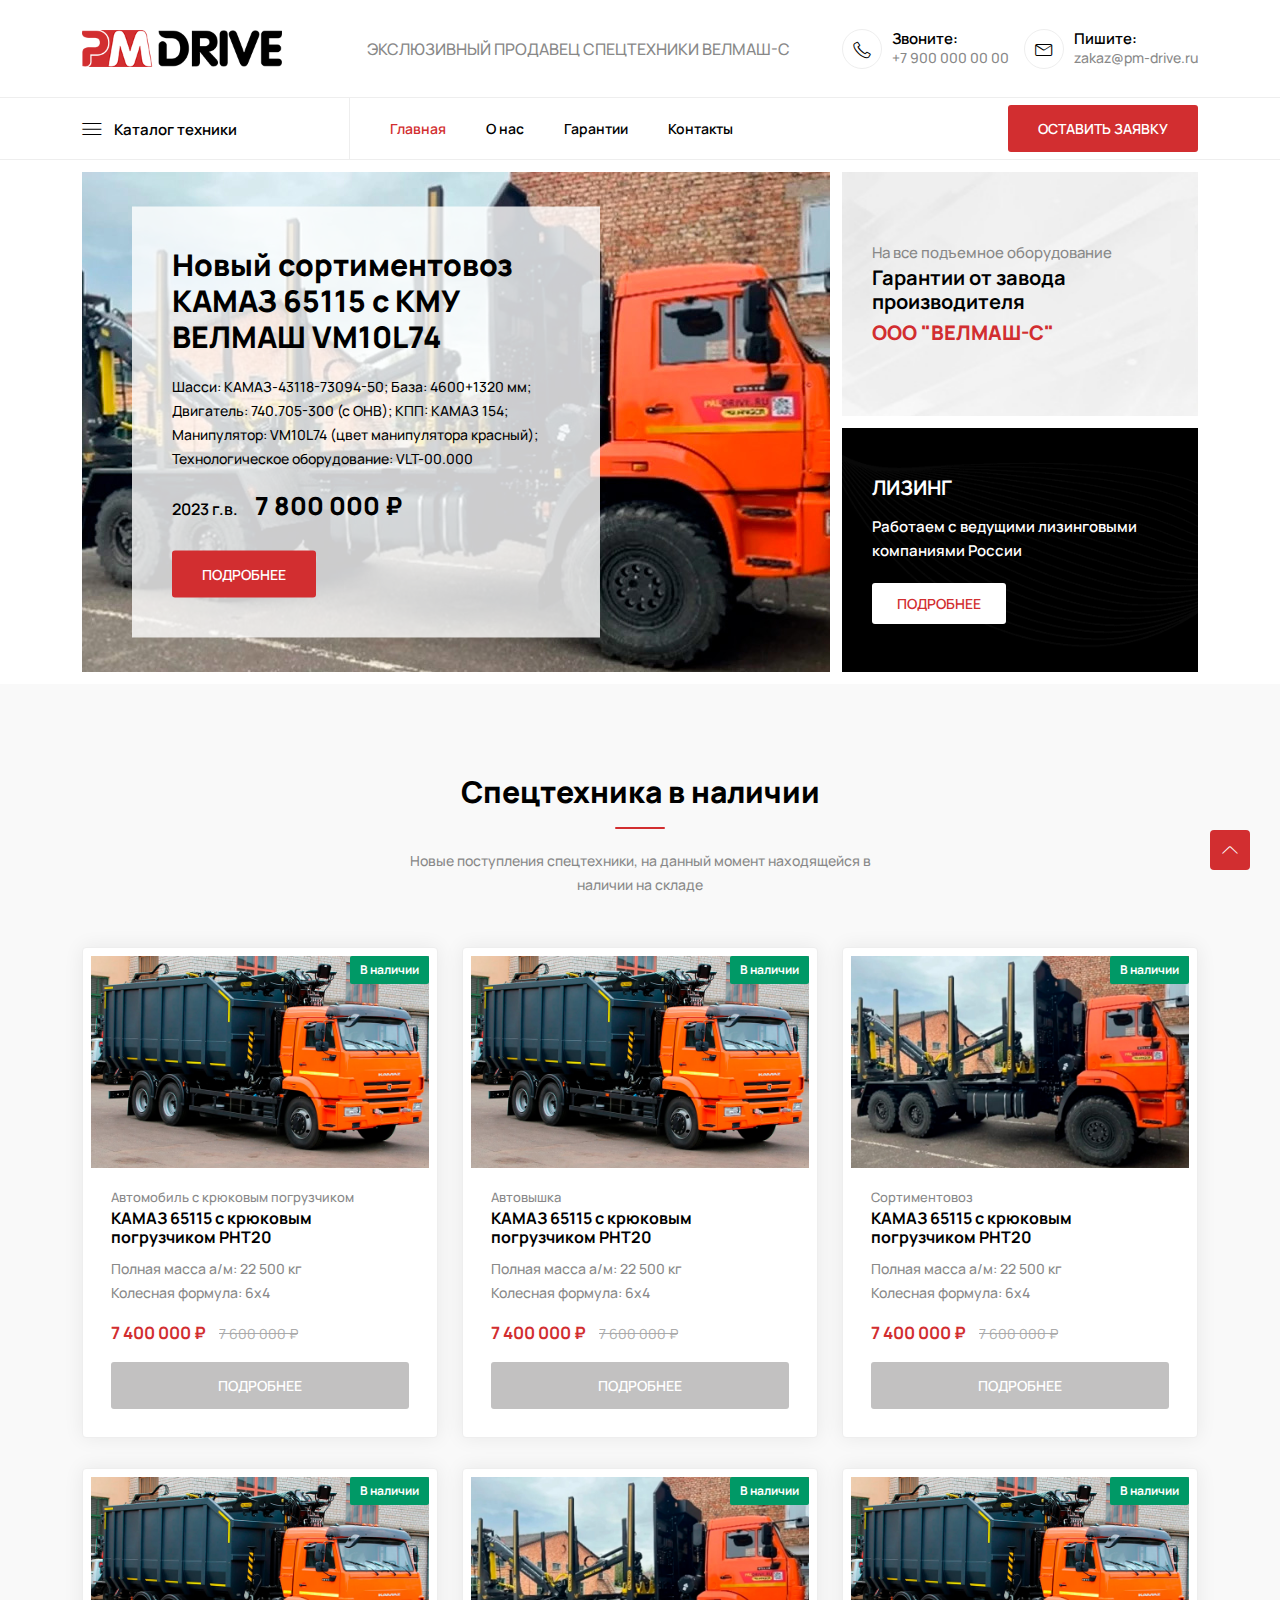
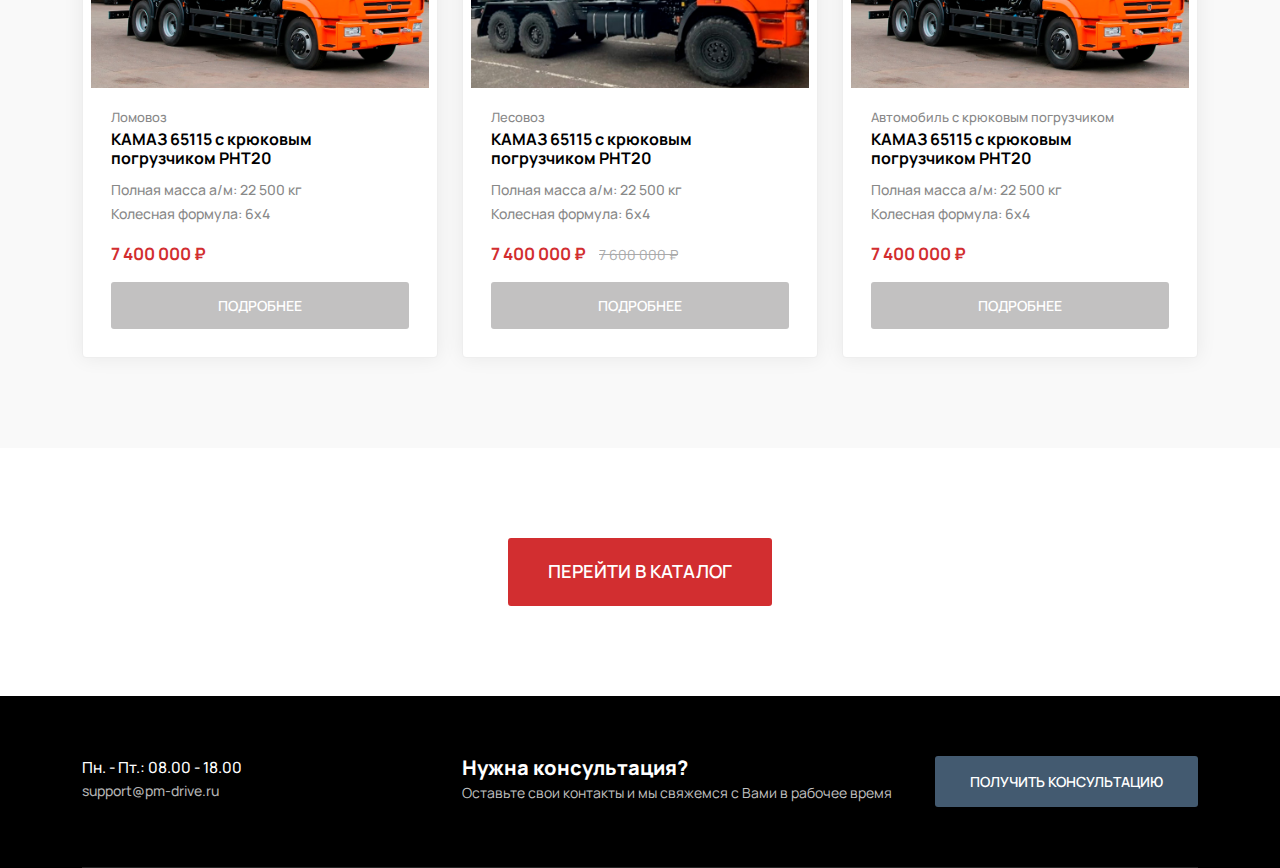
==== commit fb58d5f2: "Сделана страница списка продукции" ====
--- a/index.html
+++ b/index.html
@@ -4,10 +4,10 @@
 <head>
     <meta charset="utf-8" />
     <meta http-equiv="x-ua-compatible" content="ie=edge" />
-    <title>ShopGrids - Bootstrap 5 eCommerce HTML Template.</title>
+    <title>Подъемные машины спецтехника</title>
     <meta name="description" content="" />
     <meta name="viewport" content="width=device-width, initial-scale=1" />
-    <link rel="shortcut icon" type="image/x-icon" href="assets/images/favicon.svg" />
+    <link rel="shortcut icon" type="image/x-icon" href="assets/images/favicon.png" />
 
     <!-- ========================= CSS here ========================= -->
     <link rel="stylesheet" href="assets/css/bootstrap.min.css" />
@@ -85,12 +85,12 @@
                         <div class="mega-category-menu">
                             <span class="cat-button"><i class="lni lni-menu"></i>Каталог техники</span>
                             <ul class="sub-category">
-                                <li><a href="product-list.html">Сортиментовозы</a></li>
-                                <li><a href="product-list.html">Лесовозы</a></li>
-                                <li><a href="product-list.html">Ломовозы (металловозы)</a></li>
-                                <li><a href="product-list.html">Автомобили с крюковыми погрузчиками</a></li>
-                                <li><a href="product-list.html">Автогидроподъемники (автовышки)</a></li>
-                                <li><a href="product-list.html">Бортовые автомобили с КМУ</a></li>
+                                <li><a href="#0">Сортиментовозы</a></li>
+                                <li><a href="#0">Лесовозы</a></li>
+                                <li><a href="#0">Ломовозы (металловозы)</a></li>
+                                <li><a href="#0">Автомобили с крюковыми погрузчиками</a></li>
+                                <li><a href="#0">Автогидроподъемники (автовышки)</a></li>
+                                <li><a href="#0">Бортовые автомобили с КМУ</a></li>
                             </ul>
                         </div>
                         <!-- End Mega Category Menu -->
--- a/assets/css/main.css
+++ b/assets/css/main.css
@@ -33,6 +33,15 @@
     Normalize CSS
 ========================================*/
 @import url("https://fonts.googleapis.com/css2?family=Manrope:wght@200;300;400;500;600;700;800&display=swap");
+
+:root {
+  --main-bg-color: #d22e30;
+  --main-link-color: #d22e30;
+  --second-bg-color: #000000;
+  --main-text-color: #888;
+  --sale-tag-bg: #009966
+}
+
 html {
   scroll-behavior: smooth;
 }
@@ -41,7 +50,7 @@
   font-family: "Manrope", sans-serif;
   font-weight: 500;
   font-style: normal;
-  color: #888;
+  color: var(--main-text-color);
   overflow-x: hidden;
   font-size: 14px;
 }
@@ -76,14 +85,14 @@
 }
 
 .form-check-input:checked {
-  background-color: #0167F3;
-  border-color: #0167F3;
+  background-color: var(--main-bg-color);
+  border-color: var(--main-bg-color);
 }
 
 select {
   -webkit-writing-mode: horizontal-tb !important;
   text-rendering: auto;
-  color: #081828;
+  color: var(--second-bg-color);
   letter-spacing: normal;
   word-spacing: normal;
   text-transform: none;
@@ -121,6 +130,9 @@
   -webkit-transition: all 0.4s ease;
   -moz-transition: all 0.4s ease;
 }
+a:hover {
+  color: var(--main-link-color);
+}
 
 audio,
 canvas,
@@ -143,7 +155,7 @@
 h6 {
   font-weight: 600;
   margin: 0px;
-  color: #081828;
+  color: var(--second-bg-color);
 }
 
 h1 a,
@@ -950,7 +962,7 @@
 
 .breadcrumbs .breadcrumbs-content .page-title {
   font-size: 18px;
-  color: #081828;
+  color: var(--second-bg-color);
   font-weight: 600;
   position: relative;
   line-height: 28px;
@@ -964,7 +976,7 @@
   }
 }
 
-@media (max-width: 767px) {
+@media (max-width: 991px) {
   .breadcrumbs .breadcrumbs-content .page-title {
     font-size: 16px;
     text-align: center;
@@ -984,7 +996,7 @@
   text-align: right;
 }
 
-@media (max-width: 767px) {
+@media (max-width: 991px) {
   .breadcrumbs .breadcrumb-nav {
     text-align: center;
     margin-top: 15px;
@@ -1019,7 +1031,7 @@
 
 .breadcrumbs .breadcrumb-nav li,
 .breadcrumbs .breadcrumb-nav li a {
-  color: #888;
+  color: var(--main-text-color);
   font-size: 14px;
   font-weight: 500;
 }
@@ -1038,7 +1050,7 @@
 }
 
 .breadcrumbs .breadcrumb-nav li a:hover {
-  color: #0167F3;
+  color: var(--main-link-color);
 }
 
 .section {
@@ -1087,7 +1099,7 @@
   left: 50%;
   bottom: 0;
   content: "";
-  background-color: #0167F3;
+  background-color: var(--main-bg-color);
   height: 2px;
   width: 50px;
   margin-left: -25px;
@@ -1155,7 +1167,7 @@
   bottom: -1px;
   height: 2px;
   width: 50px;
-  background: #0167F3;
+  background: var(--main-bg-color);
   content: "";
 }
 
@@ -1174,7 +1186,7 @@
   width: 40px;
   height: 40px;
   line-height: 40px;
-  background: #0167F3;
+  background: var(--main-bg-color);
   display: -webkit-box;
   display: -ms-flexbox;
   display: flex;
@@ -1201,7 +1213,7 @@
   box-shadow: 0 1rem 3rem rgba(35, 38, 45, 0.15) !important;
   -webkit-transform: translate3d(0, -5px, 0);
   transform: translate3d(0, -5px, 0);
-  background-color: #081828;
+  background-color: var(--second-bg-color);
 }
 
 /* Overlay */
@@ -1217,7 +1229,7 @@
   width: 100%;
   height: 100%;
   opacity: 0.4;
-  background: #081828;
+  background: var(--second-bg-color);
   content: "";
   -webkit-transition: all 0.4s ease;
   transition: all 0.4s ease;
@@ -1260,7 +1272,7 @@
 
 .pagination .pagination-list li a {
   background: #fff;
-  color: #081828;
+  color: var(--second-bg-color);
   font-weight: 500;
   font-size: 14px;
   border-radius: 4px;
@@ -1271,7 +1283,7 @@
 
 .pagination .pagination-list li.active a,
 .pagination .pagination-list li:hover a {
-  background: #0167F3;
+  background: var(--main-bg-color);
   color: #fff;
   border-color: transparent;
 }
@@ -1291,7 +1303,7 @@
   font-size: 14px;
   font-weight: 600;
   padding: 13px 30px;
-  background-color: #0167F3;
+  background-color: var(--main-bg-color);
   color: #fff;
   border: none;
   -webkit-transition: 0.2s;
@@ -1315,7 +1327,7 @@
   padding: 15px 35px;
 }
 .button .btn.btn4:hover {
-  background-color: #0167F3;
+  background-color: var(--main-bg-color);
 }
 
 @media only screen and (min-width: 768px) and (max-width: 991px) {
@@ -1345,13 +1357,13 @@
 
 .button .btn:hover {
   color: #fff;
-  background-color: #081828;
+  background-color: var(--second-bg-color);
   -webkit-box-shadow: 0px 4px 4px #0000000f;
           box-shadow: 0px 4px 4px #0000000f;
 }
 
 .button .btn-alt {
-  background-color: #081828 !important;
+  background-color: var(--second-bg-color) !important;
   color: #fff !important;
 }
 
@@ -1372,7 +1384,7 @@
 }
 
 .button .btn-alt:hover {
-  background-color: #0167F3 !important;
+  background-color: var(--main-link-color) !important;
   color: #fff !important;
 }
 
@@ -1421,7 +1433,7 @@
   width: 100px;
   height: 100px;
   border-radius: 100%;
-  background: #0167F3;
+  background: var(--main-bg-color);
   -webkit-animation: preloader-fx 1.6s linear infinite;
   animation: preloader-fx 1.6s linear infinite;
 }
@@ -1470,7 +1482,7 @@
 }
 
 .header .topbar {
-  background-color: #081828;
+  background-color: var(--second-bg-color);
   padding: 18px 0;
 }
 
@@ -1495,7 +1507,7 @@
   color: #fff !important;
   font-weight: 500;
   font-size: 14px;
-  background-color: #081828 !important;
+  background-color: var(--second-bg-color) !important;
 }
 
 .header .topbar .top-left .menu-top-link .select-position select:focus {
@@ -1562,7 +1574,7 @@
 }
 
 .header .topbar .top-middle .useful-links li a:hover {
-  color: #0167F3;
+  color: var(--main-link-color);
 }
 
 .header .topbar .top-end {
@@ -1624,7 +1636,7 @@
 }
 
 .header .topbar .top-end .user-login li a:hover {
-  color: #0167F3;
+  color: var(--main-link-color);
 }
 
 .header .header-middle {
@@ -1698,7 +1710,7 @@
 } */
 
 .header .nav-hotline i {
-  color: #081828;
+  color: var(--second-bg-color);
   font-size: 18px;
   position: absolute;
   left: 0;
@@ -1717,11 +1729,11 @@
 .header .nav-hotline h3 {
   font-size: 15px;
   font-weight: 600;
-  color: #081828;
+  color: var(--second-bg-color);
 }
 
 .header .nav-hotline h3 span {
-  color: #888;
+  color: var(--main-text-color);
   font-weight: 500;
   font-size: 14px;
   display: block;
@@ -1763,7 +1775,7 @@
 
 .header .navbar-cart .wishlist a:hover {
   color: #fff;
-  background-color: #0167F3;
+  background-color: var(--main-bg-color);
   border-color: transparent;
 }
 
@@ -1774,7 +1786,7 @@
   height: 19px;
   width: 19px;
   line-height: 19px;
-  background-color: #081828;
+  background-color: var(--second-bg-color);
   color: #fff;
   font-size: 12px;
   font-weight: 500;
@@ -1788,7 +1800,7 @@
 
 .header .navbar-cart .cart-items:hover .main-btn {
   color: #fff;
-  background-color: #0167F3;
+  background-color: var(--main-bg-color);
   border-color: transparent;
 }
 
@@ -1812,7 +1824,7 @@
   height: 19px;
   width: 19px;
   line-height: 19px;
-  background-color: #081828;
+  background-color: var(--second-bg-color);
   color: #fff;
   font-size: 12px;
   font-weight: 500;
@@ -1882,7 +1894,7 @@
 }
 
 .header .navbar-cart .cart-items .shopping-item .dropdown-cart-header a:hover {
-  color: #0167F3;
+  color: var(--main-link-color);
 }
 
 .header .navbar-cart .cart-items .shopping-item .shopping-list li {
@@ -1915,7 +1927,7 @@
 .header .navbar-cart .cart-items .shopping-item .shopping-list li .remove:hover {
   border-color: transparent;
   color: #fff;
-  background-color: #0167F3;
+  background-color: var(--main-bg-color);
 }
 
 .header .navbar-cart .cart-items .shopping-item .shopping-list li .cart-img-head {
@@ -1966,7 +1978,7 @@
 .header .navbar-cart .cart-items .shopping-item .shopping-list li .content h4 a {
   font-size: 14px;
   font-weight: 600;
-  color: #081828;
+  color: var(--second-bg-color);
 }
 
 @media (max-width: 767px) {
@@ -1976,7 +1988,7 @@
 }
 
 .header .navbar-cart .cart-items .shopping-item .shopping-list li .content h4 a:hover {
-  color: #0167F3;
+  color: var(--main-link-color);
 }
 
 .header .navbar-cart .cart-items .shopping-item .shopping-list li .content .quantity {
@@ -2037,8 +2049,8 @@
 }
 
 .header .main-menu-search .select-position:after {
-  border-bottom: 1.5px solid #081828;
-  border-right: 1.5px solid #081828;
+  border-bottom: 1.5px solid var(--second-bg-color);
+  border-right: 1.5px solid var(--second-bg-color);
   content: '';
   display: block;
   height: 8px;
@@ -2096,7 +2108,7 @@
 }
 
 .header .main-menu-search .search-btn button {
-  background-color: #0167F3;
+  background-color: var(--main-bg-color);
   color: #fff;
   width: 45px;
   height: 45px;
@@ -2111,12 +2123,12 @@
 
 .header .main-menu-search .search-btn button:hover {
   color: #fff;
-  background-color: #081828;
+  background-color: var(--second-bg-color);
 }
 
 @media only screen and (min-width: 768px) and (max-width: 991px) {
   .header .mobile-menu-btn .toggler-icon {
-    background-color: #081828;
+    background-color: var(--second-bg-color);
   }
   .header .button {
     margin: 0 !important;
@@ -2141,16 +2153,16 @@
     border-radius: 6px;
   }
   .header .navbar .navbar-nav .nav-item a:hover {
-    color: #0167F3 !important;
+    color: var(--main-link-color) !important;
   }
   .header .navbar .navbar-nav .nav-item a.active {
-    color: #0167F3 !important;
+    color: var(--main-link-color) !important;
   }
   .header .navbar-nav .nav-item {
     margin: 0;
   }
   .header .navbar-nav .nav-item:hover a {
-    color: #0167F3;
+    color: var(--main-link-color);
   }
   .header .navbar-nav .nav-item a {
     padding: 12px 16px !important;
@@ -2174,7 +2186,7 @@
     padding: 12px 12px;
   }
   .header .navbar-nav .nav-item .sub-menu .nav-item a:hover {
-    color: #0167F3 !important;
+    color: var(--main-link-color) !important;
   }
   .header .navbar-nav .nav-item a {
     color: #051441;
@@ -2192,7 +2204,7 @@
   }
   .header .navbar-nav .nav-item .sub-menu li.active {
     background: #fff !important;
-    color: #0167F3 !important;
+    color: var(--main-link-color) !important;
   }
   .header .navbar-nav .nav-item .sub-menu .nav-item {
     margin: 0 !important;
@@ -2202,19 +2214,19 @@
   }
   .header .navbar-nav .nav-item .sub-menu li:hover {
     background: #fff !important;
-    color: #0167F3 !important;
+    color: var(--main-link-color) !important;
   }
   .header .navbar-nav .nav-item a {
     font-size: 14px;
   }
   .header .navbar-nav .nav-item a:hover {
-    color: #0167F3;
+    color: var(--main-link-color);
   }
 }
 
 @media (max-width: 767px) {
   .header .mobile-menu-btn .toggler-icon {
-    background-color: #081828;
+    background-color: var(--second-bg-color);
   }
   .header .button {
     margin: 0 !important;
@@ -2239,16 +2251,16 @@
     border-radius: 6px;
   }
   .header .navbar .navbar-nav .nav-item a:hover {
-    color: #0167F3 !important;
+    color: var(--main-link-color) !important;
   }
   .header .navbar .navbar-nav .nav-item a.active {
-    color: #0167F3 !important;
+    color: var(--main-link-color) !important;
   }
   .header .navbar-nav .nav-item {
     margin: 0;
   }
   .header .navbar-nav .nav-item:hover a {
-    color: #0167F3;
+    color: var(--main-link-color);
   }
   .header .navbar-nav .nav-item a {
     padding: 12px 16px !important;
@@ -2272,7 +2284,7 @@
     padding: 12px 12px;
   }
   .header .navbar-nav .nav-item .sub-menu .nav-item a:hover {
-    color: #0167F3 !important;
+    color: var(--main-link-color) !important;
   }
   .header .navbar-nav .nav-item a {
     color: #051441;
@@ -2290,7 +2302,7 @@
   }
   .header .navbar-nav .nav-item .sub-menu li.active {
     background: #fff !important;
-    color: #0167F3 !important;
+    color: var(--main-link-color) !important;
   }
   .header .navbar-nav .nav-item .sub-menu .nav-item {
     margin: 0 !important;
@@ -2300,13 +2312,13 @@
   }
   .header .navbar-nav .nav-item .sub-menu li:hover {
     background: #fff !important;
-    color: #0167F3 !important;
+    color: var(--main-link-color) !important;
   }
   .header .navbar-nav .nav-item a {
     font-size: 14px;
   }
   .header .navbar-nav .nav-item a:hover {
-    color: #0167F3;
+    color: var(--main-link-color);
   }
 }
 
@@ -2350,7 +2362,7 @@
 
 .header .mega-category-menu .cat-button {
   display: inline-block;
-  color: #081828;
+  color: var(--second-bg-color);
   font-size: 15px;
   font-weight: 600;
 }
@@ -2422,7 +2434,7 @@
 }
 
 .header .mega-category-menu .sub-category li .inner-sub-category li a {
-  color: #081828;
+  color: var(--second-bg-color);
   
   font-size: 14px;
   position: relative;
@@ -2431,7 +2443,7 @@
 }
 
 .header .mega-category-menu .sub-category li .inner-sub-category li a:hover {
-  color: #0167F3;
+  color: var(--main-link-color);
 }
 
 .header .mega-category-menu .sub-category li:last-child {
@@ -2439,7 +2451,7 @@
 }
 
 .header .mega-category-menu .sub-category li a {
-  color: #081828;
+  color: var(--second-bg-color);
   
   font-size: 14px;
   position: relative;
@@ -2455,7 +2467,7 @@
 }
 
 .header .mega-category-menu .sub-category li a:hover {
-  color: #0167F3;
+  color: var(--main-link-color);
 }
 
 .header .nav-social {
@@ -2478,7 +2490,7 @@
 .header .nav-social .title {
   font-size: 14px;
   font-weight: 600;
-  color: #081828;
+  color: var(--second-bg-color);
   display: inline-block;
   margin-right: 15px;
 }
@@ -2512,7 +2524,7 @@
 
 .header .nav-social ul li a:hover {
   color: #fff;
-  background-color: #0167F3;
+  background-color: var(--main-bg-color);
   border-color: transparent;
 }
 
@@ -2555,13 +2567,13 @@
 }
 
 .header.sticky .button .btn {
-  background-color: #0167F3;
+  background-color: var(--main-bg-color);
   color: #fff;
   border-color: transparent;
 }
 
 .header.sticky .button .btn:hover {
-  background-color: #081828;
+  background-color: var(--second-bg-color);
   color: #fff;
 }
 
@@ -2584,11 +2596,11 @@
 }
 
 .header .navbar .navbar-nav .nav-item a.active {
-  color: #0167F3;
+  color: var(--main-link-color);
 }
 
 .sticky .navbar .navbar-nav .nav-item a.active {
-  color: #0167F3;
+  color: var(--main-link-color);
 }
 
 .sticky .navbar .mobile-menu-btn .toggler-icon {
@@ -2608,7 +2620,7 @@
 .navbar-area.sticky {
   position: fixed;
   z-index: 99;
-  background: #0167F3;
+  background: var(--main-bg-color);
   -webkit-box-shadow: 0px 20px 50px 0px rgba(0, 0, 0, 0.05);
           box-shadow: 0px 20px 50px 0px rgba(0, 0, 0, 0.05);
   -webkit-transition: all 0.3s ease-out 0s;
@@ -2678,16 +2690,16 @@
 }
 
 .navbar-nav .nav-item:hover a {
-  color: #0167F3;
+  color: var(--main-link-color);
 }
 
 .sticky .navbar-nav .nav-item:hover a {
-  color: #0167F3;
+  color: var(--main-link-color);
 }
 
 .navbar-nav .nav-item a {
   font-size: 14px;
-  color: #081828;
+  color: var(--second-bg-color);
   -webkit-transition: all 0.3s ease-out 0s;
   transition: all 0.3s ease-out 0s;
   position: relative;
@@ -2705,12 +2717,12 @@
 }
 
 .navbar-nav .nav-item:hover .dd-menu::before {
-  border-bottom-color: #0167F3;
-  border-right-color: #0167F3;
+  border-bottom-color: var(--main-link-color);
+  border-right-color: var(--main-link-color);
 }
 
 .navbar-nav .nav-item a.active {
-  color: #0167F3;
+  color: var(--main-link-color);
 }
 
 .navbar-nav .nav-item a.dd-menu::after {
@@ -2790,7 +2802,7 @@
 
 .navbar-nav .nav-item .sub-menu .nav-item a {
   padding: 0;
-  color: #888;
+  color: var(--main-text-color);
   display: block;
   width: 100%;
   font-size: 14px;
@@ -2805,7 +2817,7 @@
 }
 
 .navbar-nav .nav-item .sub-menu .nav-item a:hover {
-  color: #0167F3;
+  color: var(--main-link-color);
 }
 
 .navbar-nav .nav-item .sub-menu.left-menu {
@@ -2832,7 +2844,7 @@
 }
 
 .navbar-nav .nav-item .sub-menu > li.active > a {
-  color: #0167F3 !important;
+  color: var(--main-link-color) !important;
 }
 
 .navbar-nav .nav-item .sub-menu > li > a {
@@ -2913,7 +2925,7 @@
   z-index: 2;
   color: #fff;
   font-size: 17px;
-  background: #0167F3;
+  background: var(--main-bg-color);
   border: none;
   padding: 2px 5px;
   border-radius: 4px;
@@ -2927,7 +2939,7 @@
 }
 
 .hero-area .tns-controls button:hover {
-  background-color: #081828;
+  background-color: var(--second-bg-color);
   color: #fff;
 }
 
@@ -3001,7 +3013,7 @@
 .hero-area .hero-slider .single-slider .content h2 {
   font-size: 30px;
   font-weight: 800;
-  color: #081828;
+  color: var(--second-bg-color);
 }
 
 .hero-area .hero-slider .single-slider .content h2 span {
@@ -3076,7 +3088,7 @@
   margin-top: 20px;
   font-size: 25px;
   font-weight: 800;
-  color: #081828;
+  color: var(--second-bg-color);
 }
 
 .hero-area .hero-slider .single-slider .content h3 span {
@@ -3154,13 +3166,13 @@
 .hero-area .hero-small-banner .content h2 span {
   font-size: 15px;
   font-weight: 500;
-  color: #888;
+  color: var(--main-text-color);
   display: block;
   margin-bottom: 4px;
 }
 
 .hero-area .hero-small-banner .content h3 {
-  color: #0167F3;
+  color: var(--main-link-color);
   font-size: 20px;
   font-weight: 800;
   display: block;
@@ -3170,7 +3182,7 @@
 .hero-area .hero-small-banner.style2 {
   margin-top: 12px;
   background-image: url("../images/hero/small-banner-bg.png");
-  background-color: #081828;
+  background-color: var(--second-bg-color);
 }
 
 @media only screen and (min-width: 768px) and (max-width: 991px) {
@@ -3200,12 +3212,12 @@
 
 .hero-area .hero-small-banner.style2 .content .button .btn {
   background-color: #fff;
-  color: #0167F3;
+  color: var(--main-link-color);
   padding: 10px 25px;
 }
 
 .hero-area .hero-small-banner.style2 .content .button .btn:hover {
-  background-color: #0167F3;
+  background-color: var(--main-bg-color);
   color: #fff;
 }
 
@@ -3255,7 +3267,7 @@
 }
 
 .shipping-info .media-icon i {
-  color: #0167F3;
+  color: var(--main-link-color);
   font-size: 38px;
 }
 
@@ -3267,7 +3279,7 @@
   font-size: 15px;
   margin: 0px;
   font-weight: 600;
-  color: #081828;
+  color: var(--second-bg-color);
 }
 
 .shipping-info .media-body span {
@@ -3295,7 +3307,7 @@
 .featured-categories .single-category .heading {
   font-size: 17px;
   font-weight: 700;
-  color: #081828;
+  color: var(--second-bg-color);
 }
 
 .featured-categories .single-category ul {
@@ -3316,7 +3328,7 @@
 }
 
 .featured-categories .single-category ul li a:hover {
-  color: #0167F3;
+  color: var(--main-link-color);
   padding-left: 5px;
 }
 
@@ -3355,9 +3367,13 @@
   overflow: hidden;
   position: relative;
 }
+.product-image-vertikal {
+  position: sticky;
+  top: 20px;
+}
 
 .single-product .product-image .sale-tag {
-  background: #f73232;
+  background: var(--sale-tag-bg);
   border-radius: 2px;
   font-size: 12px;
   color: #fff;
@@ -3370,7 +3386,7 @@
 }
 
 .single-product .product-image .new-tag {
-  background: #0167F3;
+  background: var(--main-bg-color);
   border-radius: 2px;
   font-size: 12px;
   color: #fff;
@@ -3430,7 +3446,7 @@
 }
 
 .single-product .product-info .category {
-  color: #888;
+  color: var(--main-text-color);
   font-size: 13px;
   display: block;
   margin-bottom: 2px;
@@ -3439,7 +3455,7 @@
 .single-product .product-info .title a {
   font-size: 16px;
   font-weight: 700;
-  color: #081828;
+  color: var(--second-bg-color);
 }
 
 @media only screen and (min-width: 768px) and (max-width: 991px), (max-width: 767px) {
@@ -3449,7 +3465,7 @@
 }
 
 .single-product .product-info .title a:hover {
-  color: #0167F3;
+  color: var(--main-link-color);
 }
 
 .single-product .product-info .review {
@@ -3468,7 +3484,7 @@
 .single-product .product-info .review li span {
   display: inline-block;
   margin-left: 4px;
-  color: #888;
+  color: var(--main-text-color);
   font-size: 13px;
 }
 
@@ -3479,7 +3495,7 @@
 .single-product .product-info .price span {
   font-size: 17px;
   font-weight: 700;
-  color: #0167F3;
+  color: var(--main-link-color);
   display: inline-block;
 }
 
@@ -3561,7 +3577,7 @@
 }
 
 .single-banner .content .price span {
-  color: #081828;
+  color: var(--second-bg-color);
   display: block;
   margin-top: 10px;
   font-size: 22px;
@@ -3643,7 +3659,7 @@
 }
 
 .special-offer .offer-content .image .sale-tag {
-  background: #f73232;
+  background: var(--sale-tag-bg);
   border-radius: 2px;
   font-size: 13px;
   color: #fff;
@@ -3675,11 +3691,11 @@
 .special-offer .offer-content .text h2 a {
   font-size: 20px;
   font-weight: 700;
-  color: #081828;
+  color: var(--second-bg-color);
 }
 
 .special-offer .offer-content .text h2 a:hover {
-  color: #0167F3;
+  color: var(--main-link-color);
 }
 
 .special-offer .offer-content .text .review {
@@ -3698,7 +3714,7 @@
 .special-offer .offer-content .text .review li span {
   display: inline-block;
   margin-left: 4px;
-  color: #888;
+  color: var(--main-text-color);
   font-size: 13px;
 }
 
@@ -3710,7 +3726,7 @@
 .special-offer .offer-content .text .price span {
   font-size: 20px;
   font-weight: 800;
-  color: #0167F3;
+  color: var(--main-link-color);
   display: inline-block;
 }
 
@@ -3725,7 +3741,7 @@
 }
 
 .special-offer .offer-content .text p {
-  color: #888;
+  color: var(--main-text-color);
 }
 
 .special-offer .offer-content .box-head {
@@ -3755,7 +3771,7 @@
   text-align: center;
   font-weight: 800;
   margin-bottom: 5px;
-  color: #081828;
+  color: var(--second-bg-color);
 }
 
 .special-offer .offer-content .alert {
@@ -3788,7 +3804,7 @@
   left: 0;
   width: 90px;
   height: 1px;
-  background-color: #0167F3;
+  background-color: var(--main-bg-color);
   content: '';
 }
 
@@ -3826,11 +3842,11 @@
 .home-product-list .single-list .list-info h3 a {
   font-size: 14px;
   font-weight: 500;
-  color: #081828;
+  color: var(--second-bg-color);
 }
 
 .home-product-list .single-list .list-info h3 a:hover {
-  color: #0167F3;
+  color: var(--main-link-color);
 }
 
 .home-product-list .single-list .list-info span {
@@ -3861,7 +3877,7 @@
   width: 80px;
   line-height: 80px;
   text-align: center;
-  color: #0167F3;
+  color: var(--main-link-color);
   background-color: #fff;
   border-radius: 50%;
   left: 50%;
@@ -3876,7 +3892,7 @@
 
 .about-us .content-left .video:hover {
   color: #fff;
-  background-color: #0167F3;
+  background-color: var(--main-bg-color);
   -webkit-transform: scale(1.05);
           transform: scale(1.05);
 }
@@ -4110,7 +4126,7 @@
 
 .accordion-button:not(.collapsed) {
   color: #fff;
-  background-color: #0167F3;
+  background-color: var(--main-bg-color);
   border-radius: 4px 4px 0 0;
 }
 
@@ -4224,7 +4240,7 @@
 
 .blog-section .single-blog .blog-content .category {
   font-size: 14px;
-  color: #888;
+  color: var(--main-text-color);
   display: inline-block;
   font-weight: 500;
 }
@@ -4237,13 +4253,13 @@
 
 .blog-section .single-blog .blog-content h4 a {
   font-size: 19px;
-  color: #081828;
+  color: var(--second-bg-color);
   display: inline-block;
   font-weight: 700;
 }
 
 .blog-section .single-blog .blog-content h4 a:hover {
-  color: #0167F3;
+  color: var(--main-link-color);
 }
 
 .blog-section .single-blog .blog-content p {
@@ -4258,11 +4274,11 @@
 .blog-section .single-blog .blog-content .button .btn {
   background-color: transparent;
   border: 1px solid #dfdfdf;
-  color: #081828;
+  color: var(--second-bg-color);
 }
 
 .blog-section .single-blog .blog-content .button .btn:hover {
-  background-color: #0167F3;
+  background-color: var(--main-bg-color);
   color: #fff;
   border-color: transparent;
 }
@@ -4332,7 +4348,7 @@
 }
 
 .blog-single .meta-info li a {
-  color: #888;
+  color: var(--main-text-color);
   font-size: 14px;
   font-weight: 500;
 }
@@ -4344,7 +4360,7 @@
 }
 
 .blog-single .meta-info li a:hover {
-  color: #0167F3;
+  color: var(--main-link-color);
 }
 
 .blog-single .post-thumbnils {
@@ -4402,7 +4418,7 @@
 }
 
 .blog-single .post-title a:hover {
-  color: #0167F3;
+  color: var(--main-link-color);
 }
 
 .blog-single p {
@@ -4443,7 +4459,7 @@
   top: 4px;
   color: #fff;
   font-size: 15px;
-  color: #0167F3;
+  color: var(--main-link-color);
 }
 
 blockquote {
@@ -4482,7 +4498,7 @@
   height: 50px;
   width: 50px;
   line-height: 50px;
-  background: #0167F3;
+  background: var(--main-bg-color);
   border-radius: 50%;
   display: inline-block;
 }
@@ -4497,7 +4513,7 @@
   font-weight: 500;
   font-size: 15px;
   line-height: 24px;
-  color: #081828;
+  color: var(--second-bg-color);
 }
 
 @media (max-width: 767px) {
@@ -4510,7 +4526,7 @@
   font-size: 13px;
   display: block;
   margin-top: 20px;
-  color: #888;
+  color: var(--main-text-color);
 }
 
 .post-bottom-area {
@@ -4539,11 +4555,11 @@
 }
 
 .post-bottom-area .post-tag ul li a {
-  color: #888;
+  color: var(--main-text-color);
 }
 
 .post-bottom-area .post-tag ul li a:hover {
-  color: #0167F3;
+  color: var(--main-link-color);
 }
 
 @media (max-width: 767px) {
@@ -4556,7 +4572,7 @@
   font-weight: 500;
   font-size: 14px;
   display: inline-block;
-  color: #888;
+  color: var(--main-text-color);
 }
 
 .post-bottom-area .post-social-media ul {
@@ -4576,11 +4592,11 @@
 }
 
 .post-bottom-area .post-social-media ul li a:hover {
-  color: #0167F3;
+  color: var(--main-link-color);
 }
 
 .post-bottom-area .post-social-media ul li a span {
-  background-color: #0167F3;
+  background-color: var(--main-bg-color);
   color: #fff;
   font-size: 12px;
   font-weight: 400;
@@ -4700,7 +4716,7 @@
   z-index: 2;
   background-color: transparent;
   border-radius: 5px;
-  color: #888;
+  color: var(--main-text-color);
 }
 
 @media (max-width: 767px) {
@@ -4712,7 +4728,7 @@
 }
 
 .post-comments .comments-list li .comment-desc .desc-top .reply-link:hover {
-  color: #0167F3;
+  color: var(--main-link-color);
 }
 
 .post-comments .comments-list li .comment-desc .desc-top .reply-link i {
@@ -4778,7 +4794,7 @@
   border: none;
   background: #fff;
   font-size: 14px;
-  color: #081828;
+  color: var(--second-bg-color);
   padding: 0 25px;
   font-weight: 500;
   height: 50px;
@@ -4790,7 +4806,7 @@
 }
 
 .comment-form form .form-box .form-control-custom:focus {
-  border-color: #0167F3;
+  border-color: var(--main-bg-color);
 }
 
 .comment-form form .form-box textarea.form-control-custom {
@@ -4800,25 +4816,25 @@
 
 .comment-form form .form-box .form-control-custom::-webkit-input-placeholder {
   font-size: 14px;
-  color: #888;
+  color: var(--main-text-color);
   font-weight: 400;
 }
 
 .comment-form form .form-box .form-control-custom:-ms-input-placeholder {
   font-size: 14px;
-  color: #888;
+  color: var(--main-text-color);
   font-weight: 400;
 }
 
 .comment-form form .form-box .form-control-custom::-ms-input-placeholder {
   font-size: 14px;
-  color: #888;
+  color: var(--main-text-color);
   font-weight: 400;
 }
 
 .comment-form form .form-box .form-control-custom::placeholder {
   font-size: 14px;
-  color: #888;
+  color: var(--main-text-color);
   font-weight: 400;
 }
 
@@ -4899,11 +4915,11 @@
   border-radius: 4px;
   padding: 0 !important;
   border: none;
-  background: #0167F3;
+  background: var(--main-bg-color);
 }
 
 .sidebar .widget.search-widget form button:hover {
-  background-color: #081828;
+  background-color: var(--second-bg-color);
   color: #fff;
 }
 
@@ -4937,11 +4953,11 @@
   display: inline-block;
   margin-bottom: 10px;
   font-weight: 500;
-  color: #888;
+  color: var(--main-text-color);
 }
 
 .sidebar .widget.popular-feeds .single-popular-feed .feed-desc .cetagory:hover {
-  color: #0167F3;
+  color: var(--main-link-color);
 }
 
 .sidebar .widget.popular-feeds .single-popular-feed .feed-desc .feed-img {
@@ -4968,7 +4984,7 @@
 }
 
 .sidebar .widget.popular-feeds .single-popular-feed .feed-desc .post-title a:hover {
-  color: #0167F3;
+  color: var(--main-link-color);
 }
 
 .sidebar .widget.popular-feeds .single-popular-feed .feed-desc .time {
@@ -5003,11 +5019,11 @@
   font-weight: 500;
   display: inline-block;
   margin-right: 5px;
-  color: #888;
+  color: var(--main-text-color);
 }
 
 .sidebar .widget.categories-widget ul li a:hover {
-  color: #0167F3;
+  color: var(--main-link-color);
 }
 
 .sidebar .widget.popular-tag-widget {
@@ -5025,18 +5041,18 @@
   
   font-size: 13px;
   font-weight: 400;
-  background: #0167F3;
+  background: var(--main-bg-color);
   margin-right: 5px;
   margin-bottom: 10px;
   color: #fff;
   background: transparent;
-  color: #888;
+  color: var(--main-text-color);
   border: 1px solid #eee;
   border-radius: 4px;
 }
 
 .popular-tag-widget .tags > a:hover {
-  background-color: #0167F3;
+  background-color: var(--main-bg-color);
   color: #fff;
   border-color: transparent;
 }
@@ -5131,7 +5147,7 @@
 .team .single-team .content h5 {
   font-size: 13px;
   margin-top: 5px;
-  color: #888;
+  color: var(--main-text-color);
 }
 
 .team .single-team .content .social {
@@ -5161,7 +5177,7 @@
 .team .single-team .content .social li a:hover {
   border-color: transparent;
   color: #fff;
-  background-color: #0167F3;
+  background-color: var(--main-bg-color);
 }
 
 /*======================================
@@ -5249,22 +5265,22 @@
 .item-details .product-info .category i {
   display: inline-block;
   margin-right: 5px;
-  color: #888;
+  color: var(--main-text-color);
 }
 
 .item-details .product-info .category a {
-  color: #888;
+  color: var(--main-text-color);
   font-weight: 400;
   display: inline-block;
   margin-left: 5px;
 }
 
 .item-details .product-info .category a:hover {
-  color: #0167F3;
+  color: var(--main-link-color);
 }
 
 .item-details .product-info .price {
-  color: #081828;
+  color: var(--second-bg-color);
   display: block;
   font-size: 24px;
   font-weight: 600;
@@ -5280,7 +5296,7 @@
 .item-details .product-info .price span {
   display: inline-block;
   margin-left: 15px;
-  color: #888;
+  color: var(--main-text-color);
   text-decoration: line-through;
   font-size: 23px;
   font-weight: 500;
@@ -5328,7 +5344,7 @@
 }
 
 .item-details .product-info .form-group.color-option .single-checkbox input[type="checkbox"] + label span {
-  border-color: #0167F3;
+  border-color: var(--main-bg-color);
   width: 18px;
   height: 18px;
   border-radius: 50%;
@@ -5352,7 +5368,7 @@
           transform: scale(0);
   font-size: 10px;
   line-height: 1.2;
-  background-color: #0167F3;
+  background-color: var(--main-bg-color);
   font-family: "Lineicons";
   content: "\ea5b";
   padding-left: 0px;
@@ -5364,11 +5380,11 @@
 }
 
 .item-details .product-info .form-group.color-option .single-checkbox.checkbox-style-1 input[type="checkbox"] + label span {
-  border: 2px solid #081828;
+  border: 2px solid var(--second-bg-color);
 }
 
 .item-details .product-info .form-group.color-option .single-checkbox.checkbox-style-1 input[type="checkbox"] + label span::before {
-  background-color: #081828;
+  background-color: var(--second-bg-color);
 }
 
 .item-details .product-info .form-group.color-option .single-checkbox.checkbox-style-2 input[type="checkbox"] + label span {
@@ -5376,7 +5392,7 @@
 }
 
 .item-details .product-info .form-group.color-option .single-checkbox.checkbox-style-2 input[type="checkbox"] + label span::before {
-  background-color: #0167F3;
+  background-color: var(--main-bg-color);
 }
 
 .item-details .product-info .form-group.color-option .single-checkbox.checkbox-style-3 input[type="checkbox"] + label span {
@@ -5478,7 +5494,7 @@
 }
 
 .item-details .product-info .quantity .inner-content input.button:hover {
-  background-color: #0167F3;
+  background-color: var(--main-bg-color);
   border-color: transparent;
   color: #fff;
 }
@@ -5521,7 +5537,7 @@
 
 .item-details .product-info .wish-button .btn:hover {
   color: #fff;
-  background-color: #0167F3;
+  background-color: var(--main-bg-color);
   border-color: transparent;
 }
 
@@ -5625,7 +5641,7 @@
   border-radius: 4px;
   border: 1px solid #eee;
   background-color: #fff;
-  color: #0167F3;
+  color: var(--main-link-color);
   line-height: 30px;
   font-size: 12px;
 }
@@ -5719,7 +5735,7 @@
   top: 8px;
   height: 6px;
   width: 6px;
-  background-color: #0167F3;
+  background-color: var(--main-bg-color);
   border-radius: 6px;
 }
 
@@ -5789,7 +5805,7 @@
 
 .product-details-info .give-review .review-btn:hover {
   color: #fff;
-  background-color: #081828;
+  background-color: var(--second-bg-color);
 }
 
 .product-details-info .reviews .title {
@@ -5899,7 +5915,7 @@
 .product-details-info .reviews .single-review .review-info h4 span {
   font-size: 14px;
   display: block;
-  color: #888;
+  color: var(--main-text-color);
   margin-top: 7px;
 }
 
@@ -5939,7 +5955,7 @@
 }
 
 .review-modal .modal-body .form-group label {
-  color: #888;
+  color: var(--main-text-color);
   font-size: 13px;
   margin-bottom: 5px;
   display: block;
@@ -6051,7 +6067,7 @@
 
 .product-grids .product-grid-topbar .product-sorting .total-show-product {
   display: inline-block;
-  color: #888;
+  color: var(--main-text-color);
   font-weight: 400;
   font-size: 14px;
 }
@@ -6069,6 +6085,9 @@
 }
 
 @media (max-width: 767px) {
+  .product-grids-max767 {
+    display: none;
+  }
   .product-grids .product-grid-topbar .nav {
     float: none;
     text-align: left;
@@ -6086,7 +6105,7 @@
 }
 
 .product-grids .product-grid-topbar .nav button.active {
-  background-color: #0167F3;
+  background-color: var(--main-bg-color);
   border-color: transparent;
   color: #fff;
 }
@@ -6096,6 +6115,11 @@
 }
 
 /* Product Sidebar */
+.filter-block {
+  position: sticky;
+  top: 20px;
+}
+
 .product-sidebar .single-widget {
   background-color: #fff;
   padding: 30px;
@@ -6118,6 +6142,11 @@
   font-weight: 500;
 }
 
+.product-sidebar .single-widget .list li a.active {
+  font-weight: bold;
+  color: var(--main-link-color);
+}
+
 .product-sidebar .single-widget.search form {
   position: relative;
 }
@@ -6127,7 +6156,7 @@
   width: 100%;
   border: 1px solid #eee;
   border-radius: 6px;
-  color: #081828;
+  color: var(--second-bg-color);
   padding: 0px 15px;
   padding-right: 50px;
 }
@@ -6140,7 +6169,7 @@
   border-radius: 6px;
   border: none;
   background-color: transparent;
-  color: #081828;
+  color: var(--second-bg-color);
   position: absolute;
   right: 5px;
   top: 50%;
@@ -6152,50 +6181,50 @@
 }
 
 .product-sidebar .single-widget.search form button:hover {
-  color: #0167F3;
+  color: var(--main-link-color);
 }
 
 .product-sidebar .single-widget.range input {
-  color: #081828;
+  color: var(--second-bg-color);
   cursor: pointer;
 }
 
 .product-sidebar .single-widget.range ::-webkit-input-placeholder {
   /* Chrome, Firefox, Opera, Safari 10.1+ */
-  color: #081828;
+  color: var(--second-bg-color);
   opacity: 1;
   /* Firefox */
 }
 
 .product-sidebar .single-widget.range :-ms-input-placeholder {
   /* Chrome, Firefox, Opera, Safari 10.1+ */
-  color: #081828;
+  color: var(--second-bg-color);
   opacity: 1;
   /* Firefox */
 }
 
 .product-sidebar .single-widget.range ::-ms-input-placeholder {
   /* Chrome, Firefox, Opera, Safari 10.1+ */
-  color: #081828;
+  color: var(--second-bg-color);
   opacity: 1;
   /* Firefox */
 }
 
 .product-sidebar .single-widget.range ::placeholder {
   /* Chrome, Firefox, Opera, Safari 10.1+ */
-  color: #081828;
+  color: var(--second-bg-color);
   opacity: 1;
   /* Firefox */
 }
 
 .product-sidebar .single-widget.range :-ms-input-placeholder {
   /* Internet Explorer 10-11 */
-  color: #081828;
+  color: var(--second-bg-color);
 }
 
 .product-sidebar .single-widget.range ::-ms-input-placeholder {
   /* Microsoft Edge */
-  color: #081828;
+  color: var(--second-bg-color);
 }
 
 .product-sidebar .single-widget.range .range-inner {
@@ -6204,7 +6233,7 @@
 }
 
 .product-sidebar .single-widget.range label {
-  color: #081828;
+  color: var(--second-bg-color);
   display: inline-block;
   position: absolute;
   left: 0;
@@ -6250,8 +6279,8 @@
 }
 
 .product-sidebar .single-widget.condition .form-check-input:checked {
-  background-color: #0167F3;
-  border-color: #0167F3;
+  background-color: var(--main-bg-color);
+  border-color: var(--main-bg-color);
 }
 
 .product-sidebar .single-widget .list li {
@@ -6272,7 +6301,7 @@
 }
 
 .product-sidebar .single-widget .list li a:hover {
-  color: #0167F3;
+  color: var(--main-link-color);
 }
 
 .product-sidebar .single-widget .list li span {
@@ -6283,6 +6312,34 @@
 
 .product-sidebar .single-widget.banner a img {
   width: 100%;
+}
+
+@media (max-width: 991px) {
+  .product-sidebar .single-widget {
+    display: none;
+  }
+}
+
+.product-sidebar-accordion .list li a{
+  display: block;
+  color: #000;
+  padding: 15px 0;
+  font-size: 110%;
+}
+.product-sidebar-accordion ul li a.active {
+  font-weight: bold;
+  color: var(--main-link-color);
+}
+@media (min-width: 992px) {
+  .product-sidebar-accordion {
+    display: none;
+  }
+}
+
+.accordion-button.collapsed {
+    color: #fff;
+    background-color: var(--main-bg-color);
+    border-radius: 4px 4px 0 0;
 }
 
 /*======================================
@@ -6307,7 +6364,7 @@
 }
 
 .cart-list-title p {
-  color: #081828;
+  color: var(--second-bg-color);
   font-weight: 500;
   font-size: 14px;
 }
@@ -6350,7 +6407,7 @@
 
 .cart-single-list .remove-item:hover {
   color: #fff;
-  background-color: #081828;
+  background-color: var(--second-bg-color);
 }
 
 .cart-single-list .product-name {
@@ -6390,7 +6447,7 @@
 }
 
 .cart-single-list a:hover {
-  color: #0167F3;
+  color: var(--main-link-color);
 }
 
 .shopping-cart {
@@ -6400,7 +6457,7 @@
 .shopping-cart .total-amount .right ul li {
   font-size: 14px;
   font-weight: 500;
-  color: #081828;
+  color: var(--second-bg-color);
   margin-bottom: 12px;
 }
 
@@ -6594,13 +6651,13 @@
   border: 1px solid #e6e6e6;
   border-radius: 4px 4px 0 0;
   padding: 8px 25px;
-  color: #0167F3;
+  color: var(--main-link-color);
   background-color: #fff;
 }
 
 .checkout-steps-form-style-1 .title.collapsed {
   border-radius: 4px;
-  color: #081828;
+  color: var(--second-bg-color);
 }
 
 .checkout-steps-form-style-1 .title:before {
@@ -6657,11 +6714,11 @@
 
 .checkout-steps-form-style-1 .single-form .form-input textarea:focus,
 .checkout-steps-form-style-1 .single-form .form-input input:focus {
-  border-color: #0167F3;
+  border-color: var(--main-bg-color);
 }
 
 .checkout-steps-form-style-1 .form-default label {
-  color: #888;
+  color: var(--main-text-color);
   margin-bottom: 8px;
 }
 
@@ -6704,7 +6761,7 @@
 }
 
 .checkout-steps-form-style-1 .single-checkbox input[type="checkbox"] + label span {
-  border-color: #0167F3;
+  border-color: var(--main-bg-color);
   width: 20px;
   height: 20px;
   border-radius: 4px;
@@ -6728,7 +6785,7 @@
           transform: scale(0);
   font-size: 10px;
   line-height: 1.2;
-  background-color: #0167F3;
+  background-color: var(--main-bg-color);
   font-family: "Lineicons";
   content: "\ea5b";
   padding-left: 4px;
@@ -6820,7 +6877,7 @@
 }
 
 .checkout-steps-form-style-1 .single-payment-option input[type="radio"]:checked + label {
-  border-color: #0167F3;
+  border-color: var(--main-bg-color);
   background-color: #fff;
 }
 
@@ -6907,7 +6964,7 @@
 .checkout-sidebar-coupon p {
   font-size: 14px;
   line-height: 20px;
-  color: #888;
+  color: var(--main-text-color);
   margin-bottom: 12px;
 }
 
@@ -6951,7 +7008,7 @@
   font-weight: 400;
   font-size: 15px;
   line-height: 22px;
-  color: #081828;
+  color: var(--second-bg-color);
   padding-bottom: 12px;
   margin-bottom: 10px;
   border-bottom: 1px solid #e6e6e6;
@@ -7023,7 +7080,7 @@
 .account-login .login-form .title h3 {
   font-size: 22px;
   font-weight: 700;
-  color: #081828;
+  color: var(--second-bg-color);
   margin-bottom: 10px;
 }
 
@@ -7106,7 +7163,7 @@
 .account-login .alt-option span {
   font-size: 14px;
   background: #fff;
-  color: #888;
+  color: var(--main-text-color);
   padding: 5px 15px;
 }
 
@@ -7149,15 +7206,15 @@
 }
 
 .account-login .form-group .form-control:focus {
-  border-color: #0167F3;
+  border-color: var(--main-bg-color);
 }
 
 .account-login .lost-pass {
-  color: #888;
+  color: var(--main-text-color);
 }
 
 .account-login .lost-pass:hover {
-  color: #0167F3;
+  color: var(--main-link-color);
 }
 
 .account-login .button {
@@ -7172,13 +7229,13 @@
   display: block;
   font-size: 14px;
   font-weight: 500;
-  color: #081828;
+  color: var(--second-bg-color);
   margin-top: 30px;
   text-align: center;
 }
 
 .account-login .outer-link a {
-  color: #0167F3;
+  color: var(--main-link-color);
 }
 
 .account-login .outer-link a:hover {
@@ -7208,7 +7265,7 @@
 .register-form .title h3 {
   font-size: 22px;
   font-weight: 700;
-  color: #081828;
+  color: var(--second-bg-color);
   margin-bottom: 10px;
 }
 
@@ -7251,13 +7308,13 @@
   display: block;
   font-size: 14px;
   font-weight: 500;
-  color: #081828;
+  color: var(--second-bg-color);
   margin-top: 30px;
   text-align: center;
 }
 
 .register-form .outer-link a {
-  color: #0167F3;
+  color: var(--main-link-color);
 }
 
 .register-form .outer-link a:hover {
@@ -7300,7 +7357,7 @@
 
 .contact-us .contact-info .single-info i {
   font-size: 30px;
-  color: #0167F3;
+  color: var(--main-link-color);
   -webkit-transition: all 0.3s ease;
   transition: all 0.3s ease;
   margin-bottom: 11px;
@@ -7309,7 +7366,7 @@
 .contact-us .contact-info .single-info h3 {
   font-size: 16px;
   font-weight: 600;
-  color: #081828;
+  color: var(--second-bg-color);
   margin-bottom: 10px;
   -webkit-transition: all 0.3s ease;
   transition: all 0.3s ease;
@@ -7328,14 +7385,14 @@
 }
 
 .contact-us .contact-info .single-info ul li a {
-  color: #888;
+  color: var(--main-text-color);
   font-weight: 500;
   -webkit-transition: all 0.3s ease;
   transition: all 0.3s ease;
 }
 
 .contact-us .contact-info .single-info ul li a:hover {
-  color: #0167F3;
+  color: var(--main-link-color);
 }
 
 /* Contact Form Head */
@@ -7481,7 +7538,7 @@
 }
 
 .contact-form-head .form-main .form .form-group input:focus {
-  border-color: #0167F3;
+  border-color: var(--main-bg-color);
 }
 
 .contact-form-head .form-main .form .form-group textarea {
@@ -7500,7 +7557,7 @@
 }
 
 .contact-form-head .form-main .form .form-group textarea:focus {
-  border-color: #0167F3;
+  border-color: var(--main-bg-color);
 }
 
 .contact-form-head .form-main .form .form-group.button {
@@ -7583,7 +7640,7 @@
 
 .error-area .error-content h1 {
   font-size: 100px;
-  color: #0167F3;
+  color: var(--main-link-color);
   margin-bottom: 25px;
   font-weight: 800;
   line-height: 100px;
@@ -7606,7 +7663,7 @@
 .error-area .error-content h2 {
   font-size: 25px;
   margin-bottom: 10px;
-  color: #081828;
+  color: var(--second-bg-color);
   font-weight: 700;
 }
 
@@ -7625,7 +7682,7 @@
 .error-area .error-content p {
   font-weight: 400;
   margin-bottom: 40px;
-  color: #888;
+  color: var(--main-text-color);
 }
 
 /*======================================
@@ -7659,7 +7716,7 @@
 .maill-success .success-content i {
   font-size: 30px;
   margin-bottom: 20px;
-  color: #0167F3;
+  color: var(--main-link-color);
   height: 80px;
   width: 80px;
   line-height: 80px;
@@ -7673,7 +7730,7 @@
   font-size: 25px;
   font-weight: 700;
   margin-bottom: 15px;
-  color: #081828;
+  color: var(--second-bg-color);
 }
 
 @media only screen and (min-width: 768px) and (max-width: 991px) {
@@ -7697,7 +7754,7 @@
 	Footer CSS
 ========================================*/
 .footer {
-  background-color: #081828;
+  background-color: var(--second-bg-color);
   position: relative;
   /* Single Footer */
   /* End Single Footer */
@@ -7874,7 +7931,7 @@
 }
 
 .footer .footer-top .footer-newsletter .newsletter-form .button .btn:hover {
-  color: #081828;
+  color: var(--second-bg-color);
   background-color: #fff;
 }
 
@@ -7910,17 +7967,17 @@
 }
 
 .footer .footer-middle .newsletter-form .button .btn {
-  background-color: #081828;
+  background-color: var(--second-bg-color);
   color: #fff;
 }
 
 .footer .footer-middle .newsletter-form .button .btn:hover {
-  background-color: #0167F3;
+  background-color: var(--main-bg-color);
   color: #fff;
 }
 
 .footer .footer-middle .newsletter-form p {
-  color: #888;
+  color: var(--main-text-color);
   margin-top: 20px;
 }
 
@@ -7952,7 +8009,7 @@
   left: 0;
   width: 40px;
   height: 3px;
-  background-color: #0167F3;
+  background-color: var(--main-bg-color);
   content: '';
 }
 
@@ -7982,7 +8039,7 @@
 
 .footer .single-footer.f-link ul li a:hover {
   padding-left: 5px;
-  color: #0167F3;
+  color: var(--main-link-color);
 }
 
 .footer .single-footer.f-contact .phone {
@@ -8016,7 +8073,7 @@
 }
 
 .footer .single-footer.f-contact .mail a:hover {
-  color: #0167F3;
+  color: var(--main-link-color);
 }
 
 .footer .single-footer.our-app .app-btn li {
@@ -8073,7 +8130,7 @@
 }
 
 .footer .single-footer.our-app .app-btn li a:hover {
-  background-color: #0167F3;
+  background-color: var(--main-bg-color);
   color: #fff;
   border-color: transparent;
 }
@@ -8142,7 +8199,7 @@
 }
 
 .footer .footer-bottom .copyright p a:hover {
-  color: #0167F3;
+  color: var(--main-link-color);
 }
 
 .footer .footer-bottom .socila {
@@ -8179,7 +8236,7 @@
 }
 
 .footer .footer-bottom .socila li a:hover {
-  background-color: #0167F3;
+  background-color: var(--main-bg-color);
   color: #fff;
   border-color: transparent;
 }
